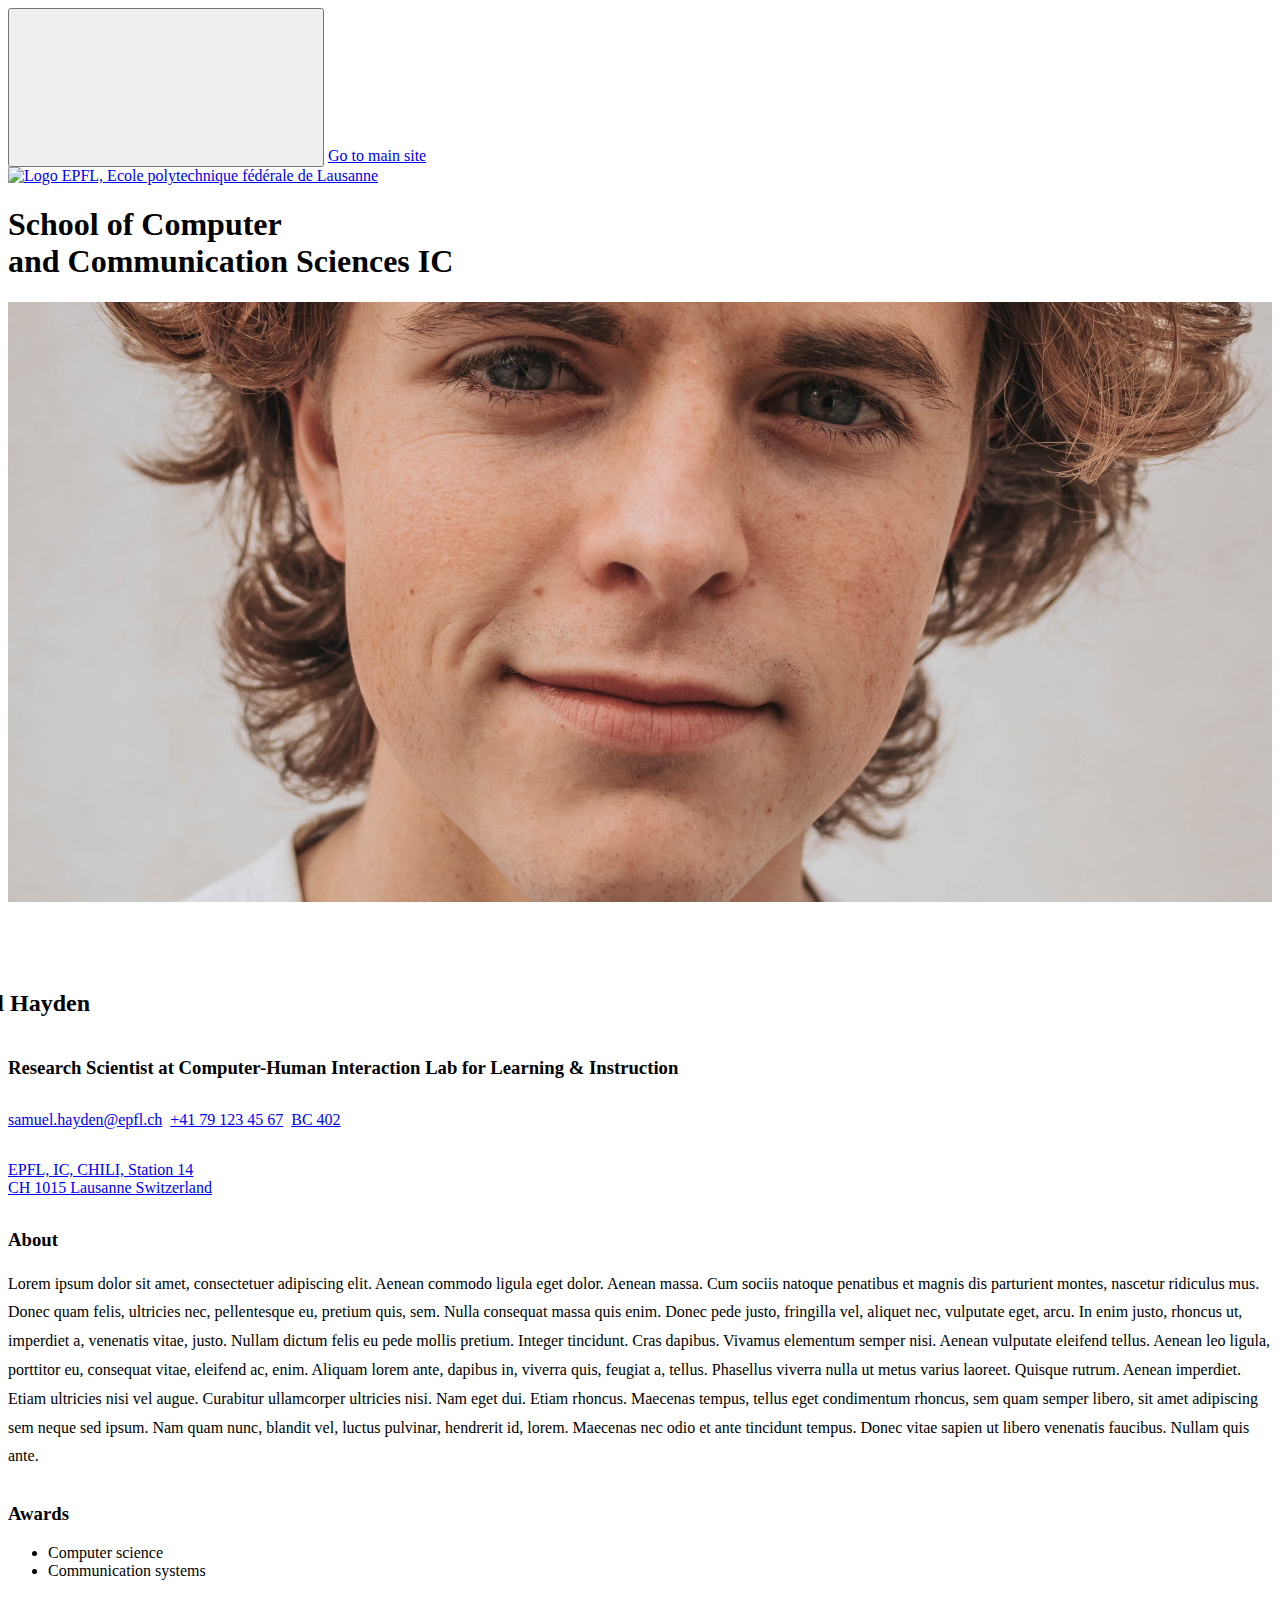
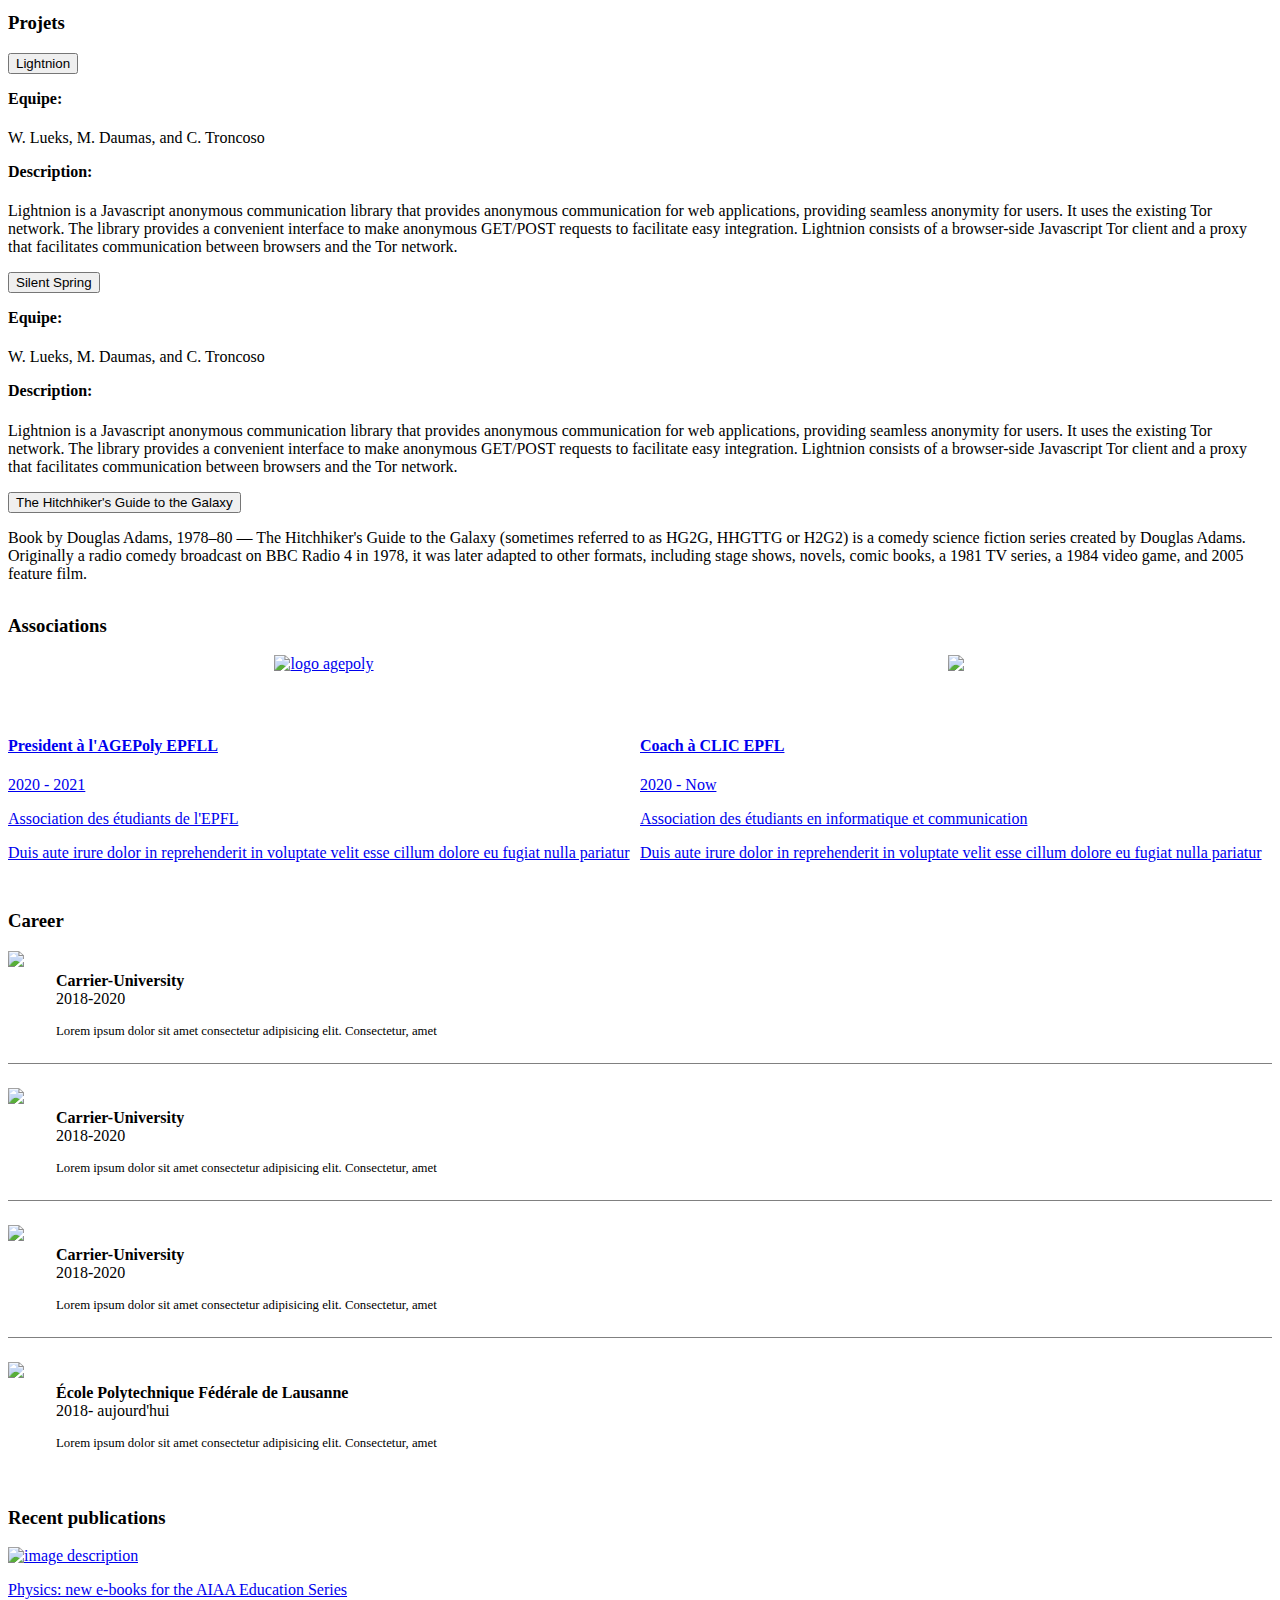
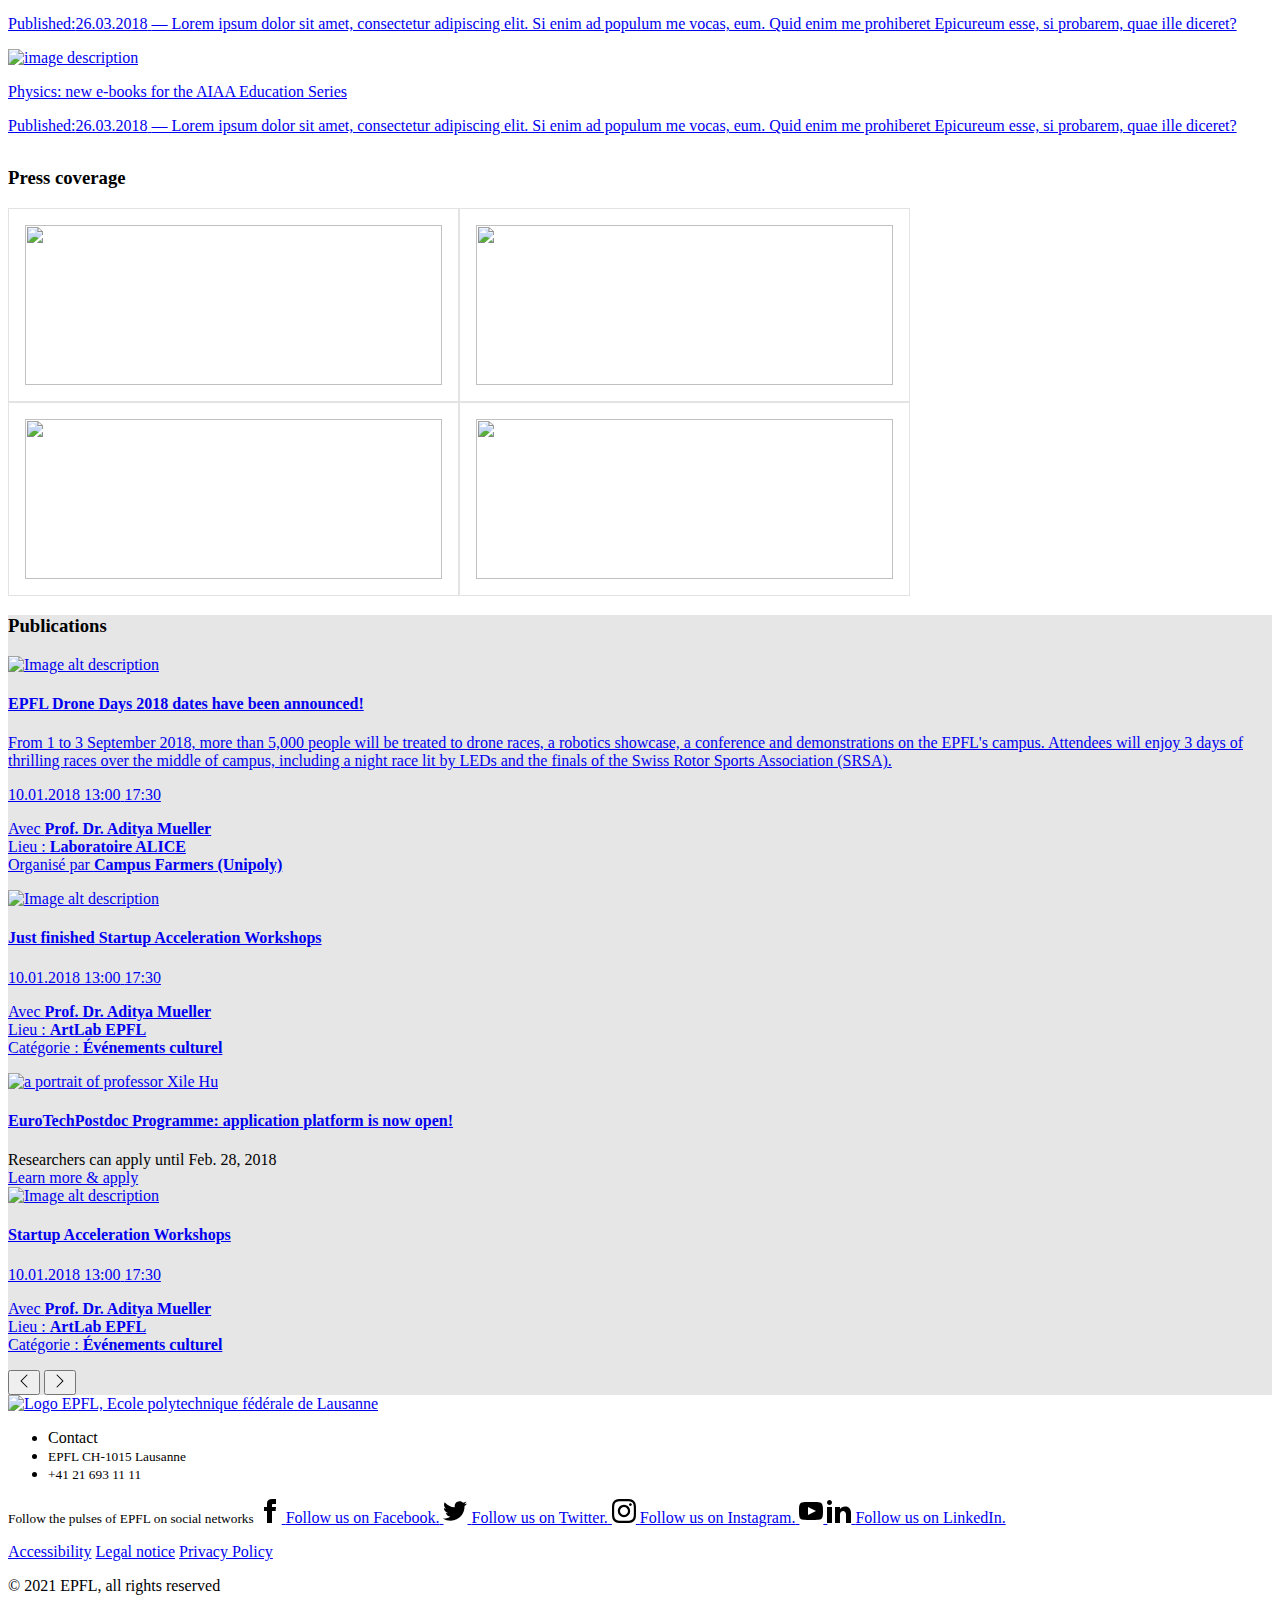
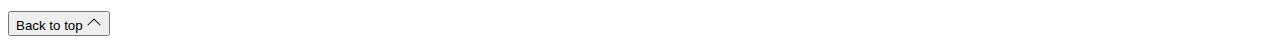
==== index.html @ 5e937dc5 "Fix mobile" ====
<!DOCTYPE html>
<html lang="en">

<head>
  <meta charset="UTF-8">
  <meta http-equiv="X-UA-Compatible" content="IE=edge">
  <meta name="viewport" content="width=device-width, initial-scale=1.0">
  <title>Samuel Hayden | Research Scientist at CHILI</title>
  <link rel="icon" href="img/fixed/favicon.ico">
  <link rel="stylesheet" href="https://web2018.epfl.ch/5.1.1/css/elements.min.css">
  <link rel="stylesheet" href="./blocks/layout.css">
  <link rel="stylesheet" href="./blocks/about.css">
  <link rel="stylesheet" href="./blocks/publications.css">
  <link rel="stylesheet" href="./blocks/awards.css">
  <link rel="stylesheet" href="./blocks/career.css">
  <link rel="stylesheet" href="./blocks/projects.css">
  <link rel="stylesheet" href="./blocks/press-coverages.css">
  <link rel="stylesheet" href="./blocks/associations.css">
</head>
<!-- @TO DO ADD EXPLICATION USER COMMENTS-->
<body>
  <main>
    <header class="header header-light">

      <div class="drawer mr-3 mr-xl-0">
        <button class="drawer-toggle" aria-hidden="true">
          <svg class="icon" aria-hidden="true">
            <use xlink:href="#icon-chevron-right"></use>
          </svg>
        </button>
        <a href="//www.epfl.ch" class="drawer-link">
          <span class="text">
            Go to main site
          </span>
        </a>
      </div>

      <div class="header-light-content">
        <a class="logo" href="//www.epfl.ch">
          <img src="./img/fixed/EPFL_logo.png" alt="Logo EPFL, Ecole polytechnique fédérale de Lausanne"
            class="img-fluid">
        </a>
        <h1>School of Computer <br/>and Communication Sciences IC</h1>
      </div>

    </header>
    <section class="container-fluid portrait">
      <div class="row">
        <div class="col-md-6 nopadding">
          <div class="portrait-image">
            <picture>
              <img src="./img/exemple-profile.jpg" class="img-fluid" alt="image description">
            </picture>
          </div>
        </div>
        <div class="col-md-6">
          <h2 class="h1 portrait-name">Samuel Hayden</h2>
          <h3 class="h2 portrait-title people-title">Research Scientist at Computer-Human Interaction Lab for Learning &
            Instruction</h3>
          <div class="portrait-infos">
            <a href="mailto:samuel.hayden@epfl.ch" class="btn btn-sm btn-primary">samuel.hayden@epfl.ch</a>
            <a href="tel:+41791234567" class="btn btn-sm btn-secondary">+41 79 123 45 67</a>
            <a href="https://plan.epfl.ch/?room==BC%20402" class="btn btn-sm btn-secondary"> BC 402 </a>
          </div>
          <a href="https://www.epfl.ch/labs/chili/contact/" class="portrait-infos-address">EPFL, IC, CHILI,<wbr> Station 14
            <br> CH 1015 Lausanne
            <wbr>Switzerland</a>
        </div>
      </div>
    </section>

    <section>
      <div class="container">
        <div class="row">

          <div class="col-md-6">
            <div class="about">
              <h3>About</h3>
              <!-- Write some lines about you, your experiences and everything you want -->
              <p>Lorem ipsum dolor sit amet, consectetuer adipiscing elit. Aenean commodo ligula eget dolor. Aenean
                massa.
                Cum sociis natoque penatibus et magnis dis parturient montes, nascetur ridiculus mus. Donec quam felis,
                ultricies nec, pellentesque eu, pretium quis, sem. Nulla consequat massa quis enim. Donec pede justo,
                fringilla vel, aliquet nec, vulputate eget, arcu. In enim justo, rhoncus ut, imperdiet a, venenatis
                vitae,
                justo. Nullam dictum felis eu pede mollis pretium. Integer tincidunt. Cras dapibus. Vivamus elementum
                semper nisi. Aenean vulputate eleifend tellus. Aenean leo ligula, porttitor eu, consequat vitae,
                eleifend
                ac, enim. Aliquam lorem ante, dapibus in, viverra quis, feugiat a, tellus. Phasellus viverra nulla ut
                metus varius laoreet. Quisque rutrum. Aenean imperdiet. Etiam ultricies nisi vel augue. Curabitur
                ullamcorper ultricies nisi. Nam eget dui. Etiam rhoncus. Maecenas tempus, tellus eget condimentum
                rhoncus,
                sem quam semper libero, sit amet adipiscing sem neque sed ipsum. Nam quam nunc, blandit vel, luctus
                pulvinar, hendrerit id, lorem. Maecenas nec odio et ante tincidunt tempus. Donec vitae sapien ut libero
                venenatis faucibus. Nullam quis ante.</p>
            </div>
            <div class="awards">
              <h3>Awards</h3>
              <ul class="list-group list-group-flush">
                <li class="list-group-item">Computer science</li>
                <li class="list-group-item">Communication systems</li>
              </ul>
            </div>
            <div class="projects">
              <h3>Projets</h3>

              <button class="collapse-title collapse-title-desktop collapsed" type="button" data-toggle="collapse"
                data-target="#collapse-1" aria-expanded="false" aria-controls="collapse-1">
                Lightnion
              </button>

              <div class="collapse collapse-item collapse-item-desktop" id="collapse-1">
                <h4 class="projects-subtitle">Equipe:</h4>
                <span>W. Lueks, M. Daumas, and C. Troncoso</span>
                <h4 class="projects-subtitle">Description:</h4>
                <p>Lightnion is a Javascript anonymous communication library that provides anonymous communication for
                  web applications, providing seamless anonymity for users. It uses the existing Tor network. The
                  library provides a convenient interface to make anonymous GET/POST requests to facilitate easy
                  integration. Lightnion consists of a browser-side Javascript Tor client and a proxy that facilitates
                  communication between browsers and the Tor network.</p>
              </div>

              <button class="collapse-title collapse-title-desktop collapsed" type="button" data-toggle="collapse"
                data-target="#collapse-2" aria-expanded="false" aria-controls="collapse-2">
                Silent Spring
              </button>

              <div class="collapse collapse-item collapse-item-desktop" id="collapse-2">
                <h4 class="projects-subtitle">Equipe:</h4>
                <span>W. Lueks, M. Daumas, and C. Troncoso</span>
                <h4 class="projects-subtitle">Description:</h4>
                <p>Lightnion is a Javascript anonymous communication library that provides anonymous communication for
                  web applications, providing seamless anonymity for users. It uses the existing Tor network. The
                  library provides a convenient interface to make anonymous GET/POST requests to facilitate easy
                  integration. Lightnion consists of a browser-side Javascript Tor client and a proxy that facilitates
                  communication between browsers and the Tor network.</p>
              </div>

              <button class="collapse-title collapse-title-desktop collapsed" type="button" data-toggle="collapse"
                data-target="#collapse-3" aria-expanded="false" aria-controls="collapse-3">
                The Hitchhiker's Guide to the Galaxy
              </button>

              <div class="collapse collapse-item collapse-item-desktop" id="collapse-3">
                <p>Book by Douglas Adams, 1978–80 — The Hitchhiker's Guide to the Galaxy (sometimes referred to as HG2G,
                  HHGTTG or H2G2) is a comedy science fiction series created by Douglas Adams. Originally a radio comedy
                  broadcast on BBC Radio 4 in 1978, it was later adapted to other formats, including stage shows,
                  novels,
                  comic books, a 1981 TV series, a 1984 video game, and 2005 feature film.</p>
              </div>
            </div>
            <div class="associations">
              <h3>Associations</h3>
              <div class="associations-list">
                <a href="#" class="card link-trapeze-horizontal">
                  <div class="card-body">
                    <div class="associations-logo">
                      <img src="https://agepoly.ch/wp-content/themes/agepoly/resources/Horizontal_-_AI_-_AGEPoly.svg" alt="logo agepoly" />
                    </div>
                    <h4 class=" h5 card-title">President à l'AGEPoly EPFLL</h4>
                      <p class="text-muted small">2020 - 2021</p>
                      <div class="card-info card-info-bordered">
                        <span>Association des étudiants de l'EPFL</span>
                      </div>
                      <p class="card-text">Duis aute irure dolor in reprehenderit in voluptate velit esse cillum dolore
                        eu fugiat nulla pariatur</p>
                    </div>
                </a>
                <a href="#" class="card link-trapeze-horizontal">
                  <div class="card-body">
                    <div class="associations-logo">
                      <img src="https://clic.epfl.ch/img/logo.png" />
                    </div>
                    <h4 class="h5 card-title">Coach à CLIC EPFL</h4>
                    <p class="text-muted small">2020 - Now</p>
                    <div class="card-info card-info-bordered">
                      <span>Association des étudiants en informatique et communication</span>
                    </div>
                    <p class="card-text">Duis aute irure dolor in reprehenderit in voluptate velit esse cillum dolore eu
                      fugiat nulla pariatur</p>
                  </div>
                </a>
              </div>
            </div>
          </div>

          <div class="col-md-6">
            <div class="career">
              <h3>Career</h3>
              <ul>
                <li>
                  <div class="carrer-logo">
                    <img
                      src="http://logosandbrands.directory/wp-content/themes/directorypress/thumbs/Carrier-University-logo.jpg">
                  </div>
                  <div class="career-infos">
                    <h4 class="career-infos-title">Carrier-University</h4>
                    <span class="career-infos-date">2018-2020</span>
                    <p class="career-infos-desc">Lorem ipsum dolor sit amet consectetur adipisicing elit. Consectetur,
                      amet</p>
                  </div>
                </li>
                <li>
                  <div class="carrer-logo">
                    <img src="https://tse2.mm.bing.net/th?id=OIP.kOdvgcyvNZOEgIj0wGjGjgHaHa&pid=Api">
                  </div>
                  <div class="career-infos">
                    <h4 class="career-infos-title">Carrier-University</h4>
                    <span class="career-infos-date">2018-2020</span>
                    <p class="career-infos-desc">Lorem ipsum dolor sit amet consectetur adipisicing elit. Consectetur,
                      amet</p>
                  </div>
                </li>
                <li>
                  <div class="carrer-logo">
                    <img
                      src="https://upload.wikimedia.org/wikipedia/commons/thumb/d/de/Coat_of_arms_of_the_University_of_Oxford.svg/150px-Coat_of_arms_of_the_University_of_Oxford.svg.png">
                  </div>
                  <div class="career-infos">
                    <h4 class="career-infos-title">Carrier-University</h4>
                    <span class="career-infos-date">2018-2020</span>
                    <p class="career-infos-desc">Lorem ipsum dolor sit amet consectetur adipisicing elit. Consectetur,
                      amet</p>
                  </div>
                </li>
                <li>
                  <div class="carrer-logo">
                    <img src="https://actu.epfl.ch/static/upload/fckeditorimage/ba/69/91561aed.jpg">
                  </div>
                  <div class="career-infos">
                    <h4 class="career-infos-title">École Polytechnique Fédérale de Lausanne</h4>
                    <span class="career-infos-date">2018- aujourd'hui</span>
                    <p class="career-infos-desc">Lorem ipsum dolor sit amet consectetur adipisicing elit. Consectetur,
                      amet</p>
                  </div>
                </li>
              </ul>
            </div>
            <div class="highlight-publications">
              <h3>Recent publications</h3>
              <div class="list-group">
                <a href="#" class="list-group-item list-group-teaser link-trapeze-vertical">
                  <div class="list-group-teaser-container">
                    <div class="list-group-teaser-thumbnail">
                      <picture>
                        <img src="https://via.placeholder.com/570x321.jpg" class="img-fluid" alt="image description">
                      </picture>
                    </div>
                    <div class="list-group-teaser-content" itemscope itemtype="http://schema.org/Article">
                      <p class="h5" itemprop="name">Physics: new e-books for the AIAA Education Series</p>
                      <p>
                        <time datetime="2018-03-26" itemprop="datePublished"><span
                            class="sr-only">Published:</span>26.03.2018</time>
                        <span class="text-muted" itemprop="description">— Lorem ipsum dolor sit amet, consectetur
                          adipiscing
                          elit. Si enim ad populum me vocas, eum. Quid enim me prohiberet
                          Epicureum esse, si probarem, quae ille diceret?</span>
                      </p>
                    </div>
                  </div>
                </a>
                <a href="#" class="list-group-item list-group-teaser link-trapeze-vertical">
                  <div class="list-group-teaser-container">
                    <div class="list-group-teaser-thumbnail">
                      <picture>
                        <img src="https://via.placeholder.com/570x321.jpg" class="img-fluid" alt="image description">
                      </picture>
                    </div>
                    <div class="list-group-teaser-content" itemscope itemtype="http://schema.org/Article">
                      <p class="h5" itemprop="name">Physics: new e-books for the AIAA Education Series</p>
                      <p>
                        <time datetime="2018-03-26" itemprop="datePublished"><span
                            class="sr-only">Published:</span>26.03.2018</time>
                        <span class="text-muted" itemprop="description">— Lorem ipsum dolor sit amet, consectetur
                          adipiscing
                          elit. Si enim ad populum me vocas, eum. Quid enim me prohiberet
                          Epicureum esse, si probarem, quae ille diceret?</span>
                      </p>
                    </div>
                  </div>
                </a>
              </div>
            </div>
            <div class="press-coverage">
              <h3>Press coverage</h3>
              <div>
                <a target="_blank" href="epfl.ch" class="card link-trapeze-horizontal">
                  <img class="img-responsive"
                    src="https://upload.wikimedia.org/wikipedia/commons/thumb/0/02/The_New_York_Times_Logo.svg/1280px-The_New_York_Times_Logo.svg.png">
                </a>
                <a target="_blank" href="epfl.ch" class="card link-trapeze-horizontal">
                  <img class="img-responsive"
                    src="http://logos-download.com/wp-content/uploads/2016/05/Forbes_logo_black.png">
                </a>
                <a target="_blank" href="epfl.ch" class="card link-trapeze-horizontal">
                  <img class="img-responsive"
                    src="https://www.meaforensic.com/wp-content/uploads/2018/06/spar3d_expo_rgb_horiz-1024x228.jpg">
                </a>
                <a target="_blank" href="epfl.ch" class="card link-trapeze-horizontal">
                  <img class="img-responsive"
                    src="https://upload.wikimedia.org/wikipedia/commons/thumb/1/14/MIT_Technology_Review_logo.svg/1200px-MIT_Technology_Review_logo.svg.png">
                </a>
              </div>
            </div>
          </div>

        </div>
      </div>
    </section>


    <section class="publications">
      <div class="container">
        <h3>Publications</h3>
        <div class="card-slider-wrapper">
          <div class="card-slider">
            <div class="card-slider-cell card-slider-cell-lg">
              <a href="#" class="card card-gray link-trapeze-horizontal" itemscope itemtype="http://schema.org/Event">
                <div class="card-body">
                  <picture class="card-img-top">
                    <img src="https://source.unsplash.com/1600x900/?nature" class="img-fluid" title="Image title"
                      alt="Image alt description" />
                  </picture>

                  <h4 class="card-title" itemprop="name">EPFL Drone Days 2018 dates have been announced!</h4>
                  <p>From 1 to 3 September 2018, more than 5,000 people will be treated to drone races, a robotics
                    showcase, a conference and demonstrations on the EPFL's campus. Attendees will enjoy 3 days of
                    thrilling races over the middle of campus, including a night race lit by LEDs and the finals of
                    the Swiss Rotor Sports Association (SRSA).</p>
                  <div class="card-info">
                    <span class="card-info-date" itemprop="startDate" content="2018-01-10T12:00">10.01.2018</span>
                    <span>13:00</span>
                    <span>17:30</span>
                    <p>
                      <span itemprop="performer" itemscope itemtype="http://schema.org/performer">
                        Avec <b>Prof. Dr. Aditya Mueller</b>
                      </span>
                      <span itemprop="location" itemscope itemtype="http://schema.org/Place">
                        <br>
                        Lieu : <b>Laboratoire ALICE</b><br>Organisé par <b>Campus Farmers (Unipoly)</b><br>
                      </span>
                    </p>
                  </div>
                </div>
              </a>
            </div>
            <div class="card-slider-cell">
              <a href="#" class="card card-gray card-grayscale link-trapeze-horizontal bg-gray-100" itemscope
                itemtype="http://schema.org/Event">
                <div class="card-body">
                  <picture class="card-img-top">
                    <img src="https://source.unsplash.com/1600x900/?nature" class="img-fluid" title="Image title"
                      alt="Image alt description" />
                  </picture>
                  <h4 class="card-title" itemprop="name"><span class="badge badge-dark badge-sm">Just finished</span>
                    Startup Acceleration Workshops
                  </h4>
                  <div class="card-info">
                    <span class="card-info-date" itemprop="startDate" content="2018-01-10T12:00">10.01.2018</span>
                    <span>13:00</span>
                    <span>17:30</span>
                    <p>
                      <span itemprop="performer" itemscope itemtype="http://schema.org/performer">
                        Avec <b>Prof. Dr. Aditya Mueller</b>
                      </span>
                      <span itemprop="location" itemscope itemtype="http://schema.org/Place">
                        <br>
                        Lieu : <b><span itemprop="name">ArtLab EPFL</span></b>
                        <br> Catégorie : <b>Événements culturel</b>
                      </span>
                    </p>
                  </div>
                </div>
              </a>
            </div>
            <div class="card-slider-cell">
              <div class="card card-gray">
                <div class="card-body">
                  <a href="#" class="card-img-top">
                    <picture>
                      <img src="https://source.unsplash.com/1600x900/?nature" class="img-fluid"
                        title="professor Xile Hu" alt="a portrait of professor Xile Hu" />
                    </picture>
                  </a>
                  <h4 class="card-title">
                    <a href="#">EuroTechPostdoc Programme: application platform is now open!</a>
                  </h4>
                  <div class="card-info">
                    <span>Researchers can apply until Feb. 28, 2018</span>
                  </div>
                </div>
                <div class="card-footer mt-auto">
                  <a href="#" class="btn btn-primary btn-sm">Learn more & apply</a>
                </div>
              </div>
            </div>
            <div class="card-slider-cell">
              <a href="#" class="card card-gray link-trapeze-horizontal" itemscope itemtype="http://schema.org/Event">
                <div class="card-body">
                  <picture class="card-img-top">
                    <img src="https://source.unsplash.com/1600x900/?nature" class="img-fluid" title="Image title"
                      alt="Image alt description" />
                  </picture>
                  <h4 class="card-title" itemprop="name">Startup Acceleration Workshops</h4>
                  <div class="card-info">
                    <span class="card-info-date" itemprop="startDate" content="2018-01-10T12:00">10.01.2018</span>
                    <span>13:00</span>
                    <span>17:30</span>
                    <p>
                      <span itemprop="performer" itemscope itemtype="http://schema.org/performer">
                        Avec <b>Prof. Dr. Aditya Mueller</b>
                      </span>
                      <span itemprop="location" itemscope itemtype="http://schema.org/Place">
                        <br>
                        Lieu : <b><span itemprop="name">ArtLab EPFL</span></b>
                        <br> Catégorie : <b>Événements culturel</b>
                      </span>
                    </p>
                  </div>
                </div>
              </a>
            </div>
          </div>
          <div class="card-slider-footer">
            <div>
              <button role="button" id="card-slider-prev" class="card-slider-btn link-trapeze-horizontal disabled">
                <svg xmlns="http://www.w3.org/2000/svg" width="16" height="16" fill="currentColor"
                  class="bi bi-chevron-left" viewbox="0 0 16 16">
                  <path fill-rule="evenodd"
                    d="M11.354 1.646a.5.5 0 0 1 0 .708L5.707 8l5.647 5.646a.5.5 0 0 1-.708.708l-6-6a.5.5 0 0 1 0-.708l6-6a.5.5 0 0 1 .708 0z" />
                </svg>
              </button>
              <button role="button" id="card-slider-next" class="card-slider-btn link-trapeze-horizontal">
                <svg xmlns="http://www.w3.org/2000/svg" width="16" height="16" fill="currentColor"
                  class="bi bi-chevron-right" viewbox="0 0 16 16">
                  <path fill-rule="evenodd"
                    d="M4.646 1.646a.5.5 0 0 1 .708 0l6 6a.5.5 0 0 1 0 .708l-6 6a.5.5 0 0 1-.708-.708L10.293 8 4.646 2.354a.5.5 0 0 1 0-.708z" />
                </svg>
              </button>
            </div>
          </div>
        </div>
      </div>
    </section>
  </main>
  <div class="pt-5 mt-auto">
    <div class="container"> 
      <footer class="footer-light">
        <div class="row">
          <div class="col-6 mx-auto mx-md-0 mb-4 col-md-3 col-lg-2">
            <a href="www.epfl.ch" target="_blank">
              <img src="./img/fixed/EPFL_logo.png" alt="Logo EPFL, Ecole polytechnique fédérale de Lausanne"
                class="img-fluid">
            </a>
          </div>
          <div class="col-md-9 col-lg-10 mb-4">
            <div class="ml-md-2 ml-lg-5">
              <ul class="list-inline list-unstyled">
                <li class="list-inline-item">Contact</li>
                <li class="list-inline-item text-muted pl-3"><small>EPFL CH-1015 Lausanne</small></li>
                <li class="list-inline-item text-muted pl-3"><small>+41 21 693 11 11</small></li>
              </ul>
              <p class="footer-light-socials">
                <small>Follow the pulses of EPFL on social networks</small>
                <span>
                  <a href="https://www.facebook.com/epflcampus"
                    class="social-icon social-icon-facebook social-icon-negative" rel="noopener" target="_blank">
                    <svg class="icon" xmlns="http://www.w3.org/2000/svg" width="24" height="24" viewbox="0 0 24 24">
                      <path
                        d="M9 8h-3v4h3v12h5v-12h3.642l.358-4h-4v-1.667c0-.955.192-1.333 1.115-1.333h2.885v-5h-3.808c-3.596 0-5.192 1.583-5.192 4.615v3.385z" />
                    </svg>
                    <span class="sr-only">Follow us on Facebook.</span>
                  </a>
                  <a href="https://twitter.com/epfl_en" class="social-icon social-icon-twitter social-icon-negative"
                    rel="noopener" target="_blank">
                    <svg class="icon" xmlns="http://www.w3.org/2000/svg" width="24" height="24" viewbox="0 0 24 24">
                      <path
                        d="M24 4.557c-.883.392-1.832.656-2.828.775 1.017-.609 1.798-1.574 2.165-2.724-.951.564-2.005.974-3.127 1.195-.897-.957-2.178-1.555-3.594-1.555-3.179 0-5.515 2.966-4.797 6.045-4.091-.205-7.719-2.165-10.148-5.144-1.29 2.213-.669 5.108 1.523 6.574-.806-.026-1.566-.247-2.229-.616-.054 2.281 1.581 4.415 3.949 4.89-.693.188-1.452.232-2.224.084.626 1.956 2.444 3.379 4.6 3.419-2.07 1.623-4.678 2.348-7.29 2.04 2.179 1.397 4.768 2.212 7.548 2.212 9.142 0 14.307-7.721 13.995-14.646.962-.695 1.797-1.562 2.457-2.549z" />
                    </svg>
                    <span class="sr-only">Follow us on Twitter.</span>
                  </a>
                  <a href="https://instagram.com/epflcampus"
                    class="social-icon social-icon-instagram social-icon-negative" rel="noopener" target="_blank">
                    <svg class="icon" xmlns="http://www.w3.org/2000/svg" width="24" height="24" viewbox="0 0 24 24">
                      <path
                        d="M12 2.163c3.204 0 3.584.012 4.85.07 3.252.148 4.771 1.691 4.919 4.919.058 1.265.069 1.645.069 4.849 0 3.205-.012 3.584-.069 4.849-.149 3.225-1.664 4.771-4.919 4.919-1.266.058-1.644.07-4.85.07-3.204 0-3.584-.012-4.849-.07-3.26-.149-4.771-1.699-4.919-4.92-.058-1.265-.07-1.644-.07-4.849 0-3.204.013-3.583.07-4.849.149-3.227 1.664-4.771 4.919-4.919 1.266-.057 1.645-.069 4.849-.069zm0-2.163c-3.259 0-3.667.014-4.947.072-4.358.2-6.78 2.618-6.98 6.98-.059 1.281-.073 1.689-.073 4.948 0 3.259.014 3.668.072 4.948.2 4.358 2.618 6.78 6.98 6.98 1.281.058 1.689.072 4.948.072 3.259 0 3.668-.014 4.948-.072 4.354-.2 6.782-2.618 6.979-6.98.059-1.28.073-1.689.073-4.948 0-3.259-.014-3.667-.072-4.947-.196-4.354-2.617-6.78-6.979-6.98-1.281-.059-1.69-.073-4.949-.073zm0 5.838c-3.403 0-6.162 2.759-6.162 6.162s2.759 6.163 6.162 6.163 6.162-2.759 6.162-6.163c0-3.403-2.759-6.162-6.162-6.162zm0 10.162c-2.209 0-4-1.79-4-4 0-2.209 1.791-4 4-4s4 1.791 4 4c0 2.21-1.791 4-4 4zm6.406-11.845c-.796 0-1.441.645-1.441 1.44s.645 1.44 1.441 1.44c.795 0 1.439-.645 1.439-1.44s-.644-1.44-1.439-1.44z" />
                    </svg>
                    <span class="sr-only">Follow us on Instagram.</span>
                  </a>
                  <a href="https://www.youtube.com/user/epflnews"
                    class="social-icon social-icon-youtube social-icon-negative" rel="noopener" target="_blank"> 
                    <svg class="icon" xmlns="http://www.w3.org/2000/svg" width="24" height="24" viewbox="0 0 24 24"><path d="M19.615 3.184c-3.604-.246-11.631-.245-15.23 0-3.897.266-4.356 2.62-4.385 8.816.029 6.185.484 8.549 4.385 8.816 3.6.245 11.626.246 15.23 0 3.897-.266 4.356-2.62 4.385-8.816-.029-6.185-.484-8.549-4.385-8.816zm-10.615 12.816v-8l8 3.993-8 4.007z"/></svg>
                  </a>
                  <a href="https://www.linkedin.com/school/epfl/"
                    class="social-icon social-icon-linkedin social-icon-negative" rel="noopener" target="_blank">
                    <svg class="icon" xmlns="http://www.w3.org/2000/svg" width="24" height="24" viewbox="0 0 24 24"><path d="M4.98 3.5c0 1.381-1.11 2.5-2.48 2.5s-2.48-1.119-2.48-2.5c0-1.38 1.11-2.5 2.48-2.5s2.48 1.12 2.48 2.5zm.02 4.5h-5v16h5v-16zm7.982 0h-4.968v16h4.969v-8.399c0-4.67 6.029-5.052 6.029 0v8.399h4.988v-10.131c0-7.88-8.922-7.593-11.018-3.714v-2.155z"/></svg>
                    <span class="sr-only">Follow us on LinkedIn.</span>
                  </a>
                </span>
              </p>
              <div class="footer-legal">
                <div class="footer-legal-links">
                  <a href="//www.epfl.ch/accessibility.en.shtml">Accessibility</a>
                  <a href="//www.epfl.ch/about/overview/overview/regulations-and-guidelines/">Legal notice</a>
                  <a href="//go.epfl.ch/privacy-policy/">Privacy Policy</a>
                </div>
                <div>
                  <p>&copy; 2021 EPFL, all rights reserved</p>
                </div>
              </div>
            </div>
          </div>
        </div>
      </footer>

      <button id="back-to-top" class="btn btn-primary btn-back-to-top">
        <span class="sr-only">Back to top</span>
        <svg xmlns="http://www.w3.org/2000/svg" width="16" height="16" fill="currentColor" class="bi bi-chevron-up"
          viewbox="0 0 16 16">
          <path fill-rule="evenodd"
            d="M7.646 4.646a.5.5 0 0 1 .708 0l6 6a.5.5 0 0 1-.708.708L8 5.707l-5.646 5.647a.5.5 0 0 1-.708-.708l6-6z" />
        </svg>
      </button>

    </div>
  </div>
  <script src="https://web2018.epfl.ch/5.1.1/js/elements.min.js"></script>
</body>

</html>
---- blocks/layout.css ----
/* general style */
 .nopadding {
  padding-left: 0 !important;
  margin-left: 0 !important;
}

.header-light-content {
  justify-content: flex-start !important;
}

@media (max-width: 768px) {
  .header-light .header-light-content h1 {
    margin-top: 0 !important;
  }

  .nopadding {
    padding: 0 !important;
    margin: 0 !important;
  }
}
---- blocks/about.css ----
/* About style */

.about {
  margin: 2rem 0 0;
}

.about p {
  line-height: 1.8rem;
}

/* intro style */
.portrait-name {
  margin: 5rem 0 0 0;
  padding: 0.5rem 1rem;
  position: relative;
  background: white;
  left: -6rem;
}

.portrait-image {
  overflow: hidden;
  height: 600px;
}

.portrait-image img {
  width: 100%;
  height: 100%;
  object-fit: cover;
}

.portrait-title {
  margin: 2rem 0;
}

.portrait-infos {
  margin: 2rem 0;
  display: flex;
  flex-wrap: wrap;
}

.portrait-infos a {
  margin-right: 0.5rem;
}

@media (max-width: 768px) {
  .portrait-name {
    left: 0;
    padding: 0;
    margin-top: 2rem;
  }

  .portrait-title {
    margin-top: 1rem;
    font-size: 1.25rem;
  }

  .portrait-infos {
    justify-content: space-between;
    margin-bottom: 1rem;
  }

  .portrait-infos a {
    margin-right: 0;
    margin-bottom: 1rem;
    min-width: 48%;
  }

  .portrait-infos a:first-child {
    min-width: 100%;
  }

  .portrait-infos-address {
    font-size: 1rem;
  }
}
---- blocks/publications.css ----
.publications {
  background: #e6e6e6;
} 

.highlight-publications {
  margin: 2rem 0;
}
---- blocks/awards.css ----
.awards {
  margin: 2rem 0;
}

.awards .list-group-item {
  padding-left: 0;
}
---- blocks/career.css ----
.career {
  margin: 2rem 0;
}

.career ul {
  list-style: none;
  margin: 0;
  padding: 0;
}

.career li {
  display: flex;
  border-bottom: 1px solid gray;
  padding-bottom: 1.5rem;
}

.career li:not(:first-child) {
  padding-top: 1.5rem;
}

.career li:last-child {
  border-bottom: none;
}

.career-infos {
  padding-left: 2rem;
}

.career-logo {
  width: 80px; 
}

.career-logo img {
  width: 100%;
  height: 100%;
  object-fit: contain;
}

.career img {
  width: 80px;
  height: auto;
}

.career-infos-title {
  margin-bottom: 0;
}

.career-infos-desc {
  margin: 1rem 0 0;
  font-size: 0.8rem
}
---- blocks/projects.css ----
.projects {
  margin: 2rem 0;
}

.projects-subtitle {
  font-size: 1rem;
  font-weight: 600;
  margin-top: 1rem;
}

.projects p {
  font-size: 1rem;
}
---- blocks/press-coverages.css ----
.press-coverage div {
  display: flex;
  flex-wrap: wrap;
}

.press-coverage img {
  width: 100%;
  height: 100%;
  object-fit: contain;
}

.press-coverage .card {
  display: block;
  min-width: 33%;
  max-width: 33%;
  height: 10rem;
  margin: 0;
  padding: 1rem;
  border: 1px solid rgba(33, 33, 33, 0.125);
}

@media (max-width: 768px) {
  .press-coverage {
    margin-bottom: 2rem;
  }

  .press-coverage .card {
    min-width: 50%;
    max-width: 50%;
  }
}
---- blocks/associations.css ----
.associations-list a{
  width: 50%;
 }

.associations-list {
 display: flex;
 flex-wrap: wrap;
}


.associations-logo {
  width: 100%;
  display: flex;
  justify-content: center;
  margin-bottom: 1rem;
}

.associations-list img {
  height: 60px;
  margin: 0 auto;
}

@media (max-width: 768px) {
  .associations-list a{
    min-width: 100%;
   }
}
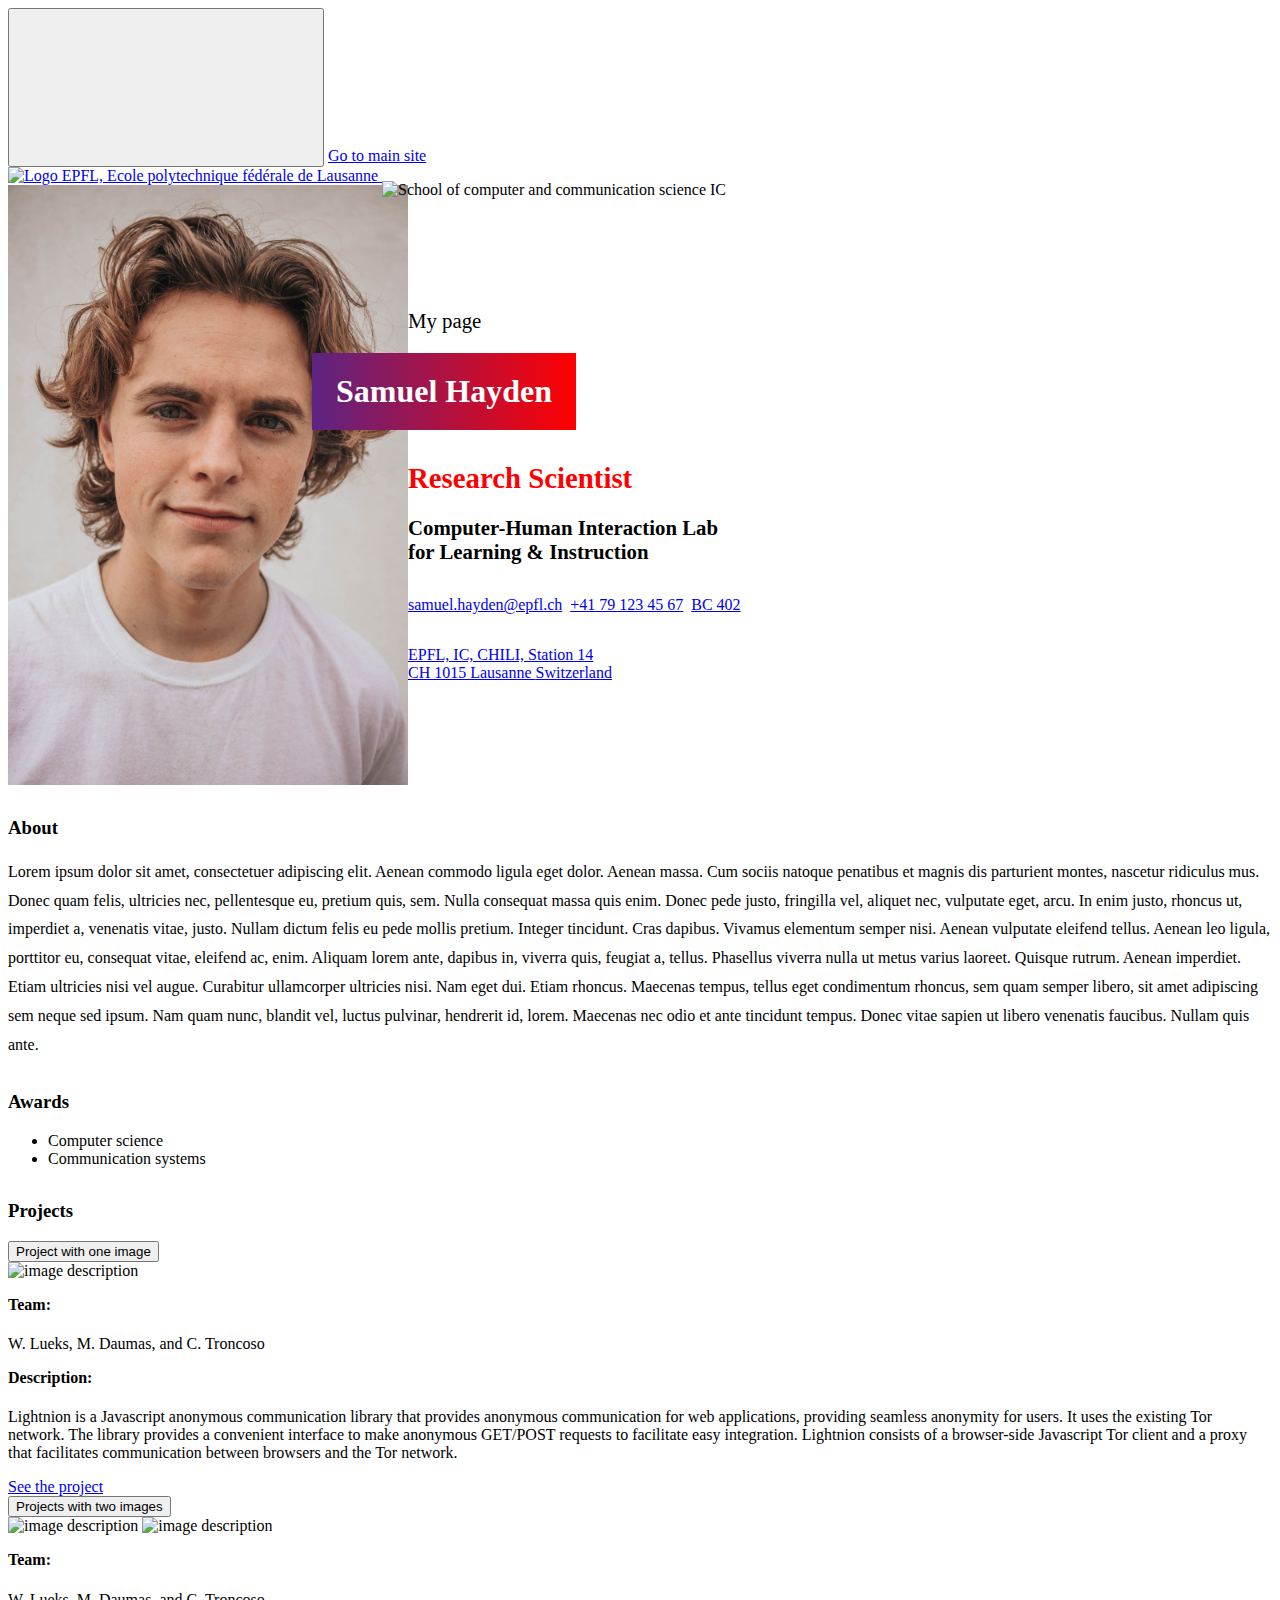
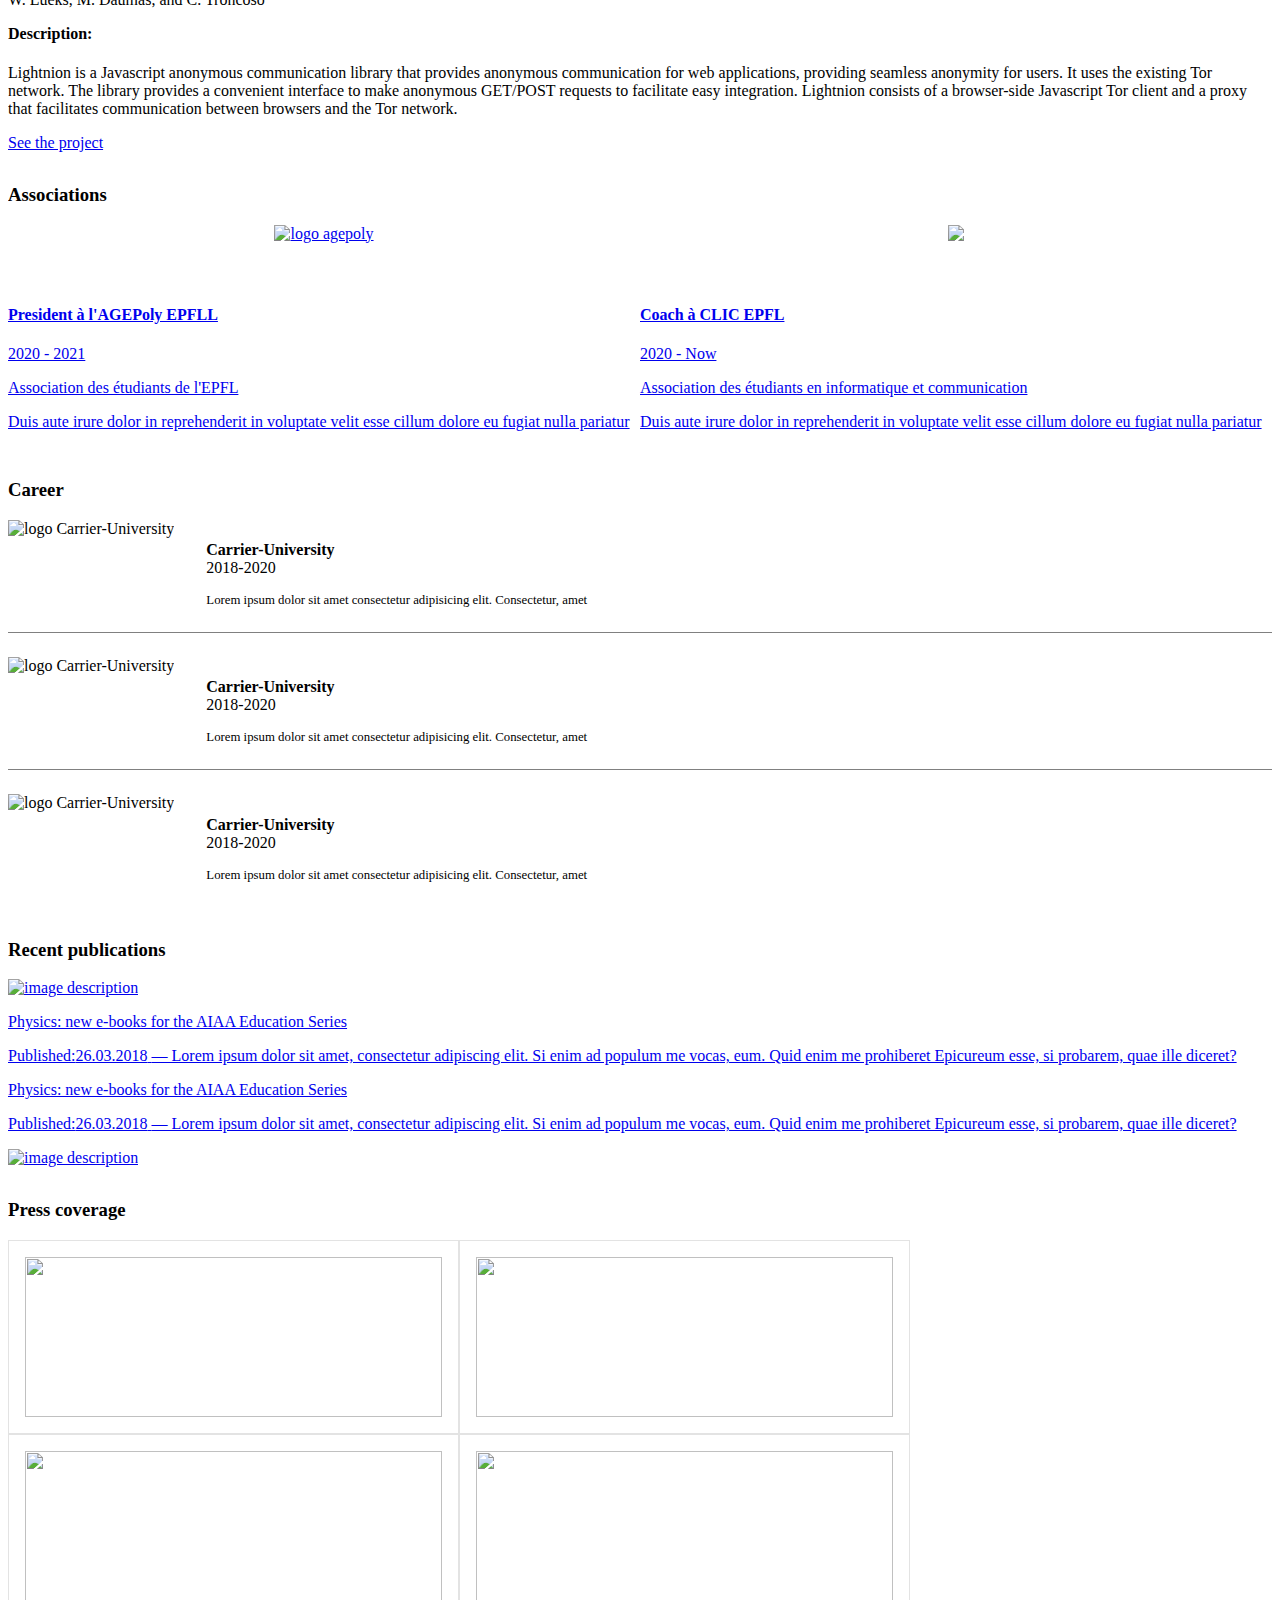
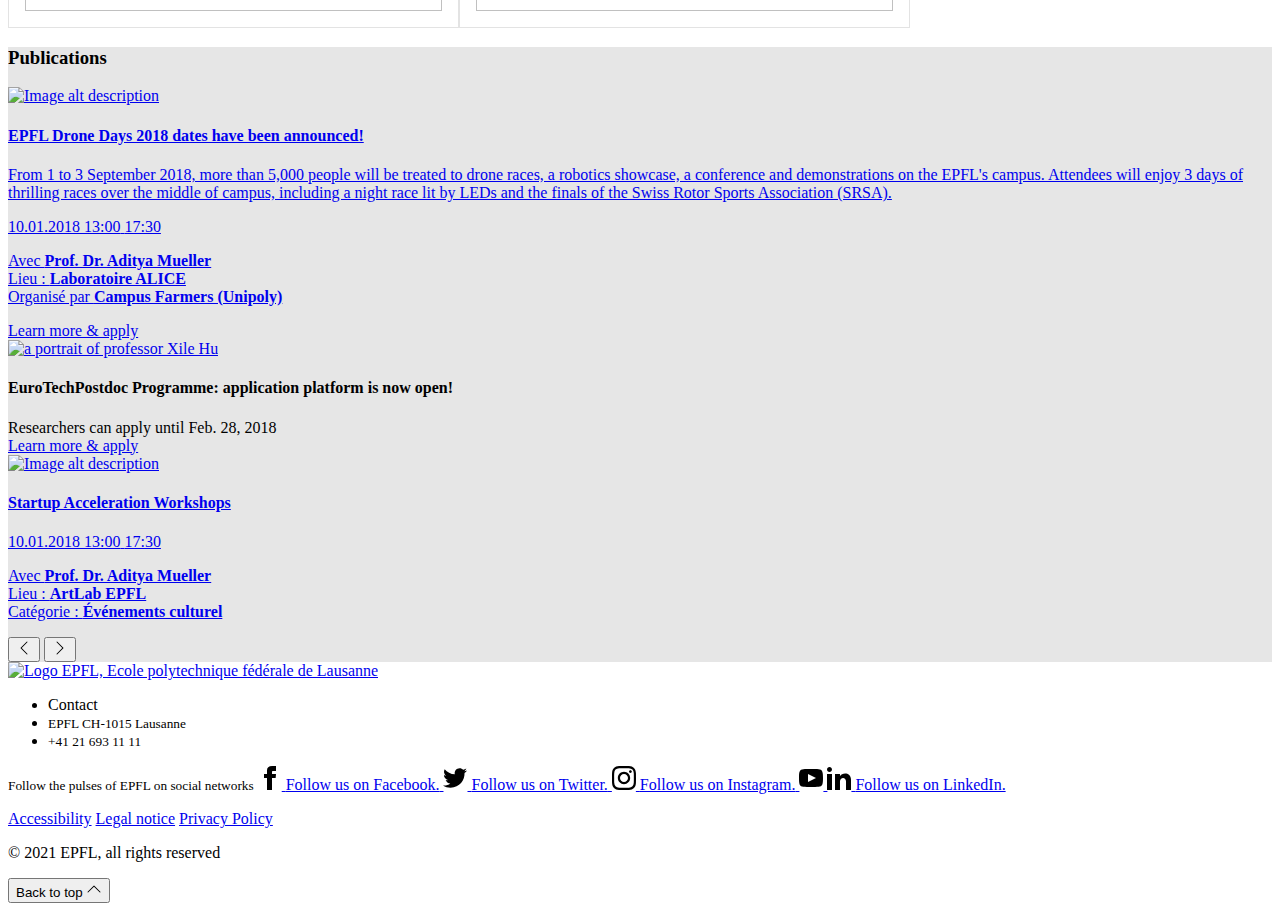
==== commit b41abb44: "Add mypage + background" ====
--- a/index.html
+++ b/index.html
@@ -17,11 +17,10 @@
   <link rel="stylesheet" href="./blocks/press-coverages.css">
   <link rel="stylesheet" href="./blocks/associations.css">
 </head>
-<!-- @TO DO ADD EXPLICATION USER COMMENTS-->
+
 <body>
   <main>
     <header class="header header-light">
-
       <div class="drawer mr-3 mr-xl-0">
         <button class="drawer-toggle" aria-hidden="true">
           <svg class="icon" aria-hidden="true">
@@ -34,34 +33,40 @@
           </span>
         </a>
       </div>
-
       <div class="header-light-content">
         <a class="logo" href="//www.epfl.ch">
           <img src="./img/fixed/EPFL_logo.png" alt="Logo EPFL, Ecole polytechnique fédérale de Lausanne"
             class="img-fluid">
         </a>
-        <h1>School of Computer <br/>and Communication Sciences IC</h1>
+        <img src="./img/fixed/epflFacultyLogo.png" alt="School of computer and communication science IC"
+          class="image-faculity img-fluid" />
       </div>
-
     </header>
     <section class="container-fluid portrait">
       <div class="row">
         <div class="col-md-6 nopadding">
           <div class="portrait-image">
             <picture>
-              <img src="./img/exemple-profile.jpg" class="img-fluid" alt="image description">
+              <!-- Your profile photo --><img src="./img/exemple-profile.jpg" class="img-fluid" alt="image description">
             </picture>
           </div>
         </div>
         <div class="col-md-6">
-          <h2 class="h1 portrait-name">Samuel Hayden</h2>
-          <h3 class="h2 portrait-title people-title">Research Scientist at Computer-Human Interaction Lab for Learning &
-            Instruction</h3>
+          <p class="mypage">My page</p>
+          <!-- Your firstname and surname -->
+          <h1 class="h1 portrait-name">Samuel Hayden</h1>
+          <!-- Your title -->
+          <h2 class="h2 portrait-title people-title">Research Scientist</h2>
+          <!-- Your lab -->
+          <h3 class="portrait-lab">Computer-Human Interaction Lab for Learning & Instruction</h3>
           <div class="portrait-infos">
-            <a href="mailto:samuel.hayden@epfl.ch" class="btn btn-sm btn-primary">samuel.hayden@epfl.ch</a>
-            <a href="tel:+41791234567" class="btn btn-sm btn-secondary">+41 79 123 45 67</a>
-            <a href="https://plan.epfl.ch/?room==BC%20402" class="btn btn-sm btn-secondary"> BC 402 </a>
-          </div>
+            <!-- Your email address --><a href="mailto:samuel.hayden@epfl.ch"
+              class="btn btn-sm btn-primary">samuel.hayden@epfl.ch</a>
+            <!-- Your phone --><a href="tel:+41791234567" class="btn btn-sm btn-secondary">+41 79 123 45 67</a>
+            <!-- Location in campus --><a href="https://plan.epfl.ch/?room==BC%20402" class="btn btn-sm btn-secondary">
+              BC 402 </a>
+          </div>
+          <!-- Postal address -->
           <a href="https://www.epfl.ch/labs/chili/contact/" class="portrait-infos-address">EPFL, IC, CHILI,<wbr> Station 14
             <br> CH 1015 Lausanne
             <wbr>Switzerland</a>
@@ -72,11 +77,10 @@
     <section>
       <div class="container">
         <div class="row">
-
           <div class="col-md-6">
             <div class="about">
+              <!-- About: Write some lines about you, your experiences and everything you want -->
               <h3>About</h3>
-              <!-- Write some lines about you, your experiences and everything you want -->
               <p>Lorem ipsum dolor sit amet, consectetuer adipiscing elit. Aenean commodo ligula eget dolor. Aenean
                 massa.
                 Cum sociis natoque penatibus et magnis dis parturient montes, nascetur ridiculus mus. Donec quam felis,
@@ -94,6 +98,8 @@
                 pulvinar, hendrerit id, lorem. Maecenas nec odio et ante tincidunt tempus. Donec vitae sapien ut libero
                 venenatis faucibus. Nullam quis ante.</p>
             </div>
+
+            <!-- Awards: Here you can add awards if you got some -->
             <div class="awards">
               <h3>Awards</h3>
               <ul class="list-group list-group-flush">
@@ -101,16 +107,48 @@
                 <li class="list-group-item">Communication systems</li>
               </ul>
             </div>
+
+            <!-- Projects: Here you can add projects you worked on -->
             <div class="projects">
-              <h3>Projets</h3>
-
+              <h3>Projects</h3>
+              <!-- copy this part to add a new project-->
+              <!-- Project name, change de id and the data-target with a unique id ex: data-target="#collapse-1" and id="collapse-1" -->
               <button class="collapse-title collapse-title-desktop collapsed" type="button" data-toggle="collapse"
-                data-target="#collapse-1" aria-expanded="false" aria-controls="collapse-1">
-                Lightnion
+                data-target="#collapse-1" aria-expanded="true" aria-controls="collapse-1">
+                Project with one image
               </button>
-
-              <div class="collapse collapse-item collapse-item-desktop" id="collapse-1">
-                <h4 class="projects-subtitle">Equipe:</h4>
+              <div class="collapse-item collapse-item-desktop" id="collapse-1">
+                <picture>
+                  <img src="https://via.placeholder.com/570x321.jpg" class="img-fluid" alt="image description">
+                </picture>
+                <!-- All people who have worked on this project -->
+                <h4 class="projects-subtitle">Team:</h4>
+                <span>W. Lueks, M. Daumas, and C. Troncoso</span>
+                <!-- A little description -->
+                <h4 class="projects-subtitle">Description:</h4>
+                <p>Lightnion is a Javascript anonymous communication library that provides anonymous communication for
+                  web applications, providing seamless anonymity for users. It uses the existing Tor network. The
+                  library provides a convenient interface to make anonymous GET/POST requests to facilitate easy
+                  integration. Lightnion consists of a browser-side Javascript Tor client and a proxy that facilitates
+                  communication between browsers and the Tor network.</p>
+                <a href="/" class="btn btn-primary">See the project</a>
+              </div>
+              <!-- end copy -->
+
+              <button class="collapse-title collapse-title-desktop collapsed" type="button" data-toggle="collapse"
+                data-target="#collapse-2" aria-expanded="false" aria-controls="collapse-2">
+                Projects with two images
+              </button>
+              <div class="collapse collapse-item collapse-item-desktop" id="collapse-2">
+                <div class="collapse-images">
+                  <picture>
+                    <img src="https://via.placeholder.com/570x450.jpg" class="img-fluid" alt="image description">
+                  </picture>
+                  <picture>
+                    <img src="https://via.placeholder.com/570x450.jpg" class="img-fluid" alt="image description">
+                  </picture>
+                </div>
+                <h4 class="projects-subtitle">Team:</h4>
                 <span>W. Lueks, M. Daumas, and C. Troncoso</span>
                 <h4 class="projects-subtitle">Description:</h4>
                 <p>Lightnion is a Javascript anonymous communication library that provides anonymous communication for
@@ -118,54 +156,35 @@
                   library provides a convenient interface to make anonymous GET/POST requests to facilitate easy
                   integration. Lightnion consists of a browser-side Javascript Tor client and a proxy that facilitates
                   communication between browsers and the Tor network.</p>
-              </div>
-
-              <button class="collapse-title collapse-title-desktop collapsed" type="button" data-toggle="collapse"
-                data-target="#collapse-2" aria-expanded="false" aria-controls="collapse-2">
-                Silent Spring
-              </button>
-
-              <div class="collapse collapse-item collapse-item-desktop" id="collapse-2">
-                <h4 class="projects-subtitle">Equipe:</h4>
-                <span>W. Lueks, M. Daumas, and C. Troncoso</span>
-                <h4 class="projects-subtitle">Description:</h4>
-                <p>Lightnion is a Javascript anonymous communication library that provides anonymous communication for
-                  web applications, providing seamless anonymity for users. It uses the existing Tor network. The
-                  library provides a convenient interface to make anonymous GET/POST requests to facilitate easy
-                  integration. Lightnion consists of a browser-side Javascript Tor client and a proxy that facilitates
-                  communication between browsers and the Tor network.</p>
-              </div>
-
-              <button class="collapse-title collapse-title-desktop collapsed" type="button" data-toggle="collapse"
-                data-target="#collapse-3" aria-expanded="false" aria-controls="collapse-3">
-                The Hitchhiker's Guide to the Galaxy
-              </button>
-
-              <div class="collapse collapse-item collapse-item-desktop" id="collapse-3">
-                <p>Book by Douglas Adams, 1978–80 — The Hitchhiker's Guide to the Galaxy (sometimes referred to as HG2G,
-                  HHGTTG or H2G2) is a comedy science fiction series created by Douglas Adams. Originally a radio comedy
-                  broadcast on BBC Radio 4 in 1978, it was later adapted to other formats, including stage shows,
-                  novels,
-                  comic books, a 1981 TV series, a 1984 video game, and 2005 feature film.</p>
-              </div>
-            </div>
+                <a href="/" class="btn btn-primary">See the project</a>
+              </div>
+            </div>
+
+            <!-- Association: If you've ever been in a student assocation -->
             <div class="associations">
               <h3>Associations</h3>
               <div class="associations-list">
+                <!-- copy this part to add a new association-->
                 <a href="#" class="card link-trapeze-horizontal">
                   <div class="card-body">
                     <div class="associations-logo">
-                      <img src="https://agepoly.ch/wp-content/themes/agepoly/resources/Horizontal_-_AI_-_AGEPoly.svg" alt="logo agepoly" />
-                    </div>
+                      <!-- Association logo --><img
+                        src="https://agepoly.ch/wp-content/themes/agepoly/resources/Horizontal_-_AI_-_AGEPoly.svg"
+                        alt="logo agepoly" />
+                    </div>
+                    <!-- Your job -->
                     <h4 class=" h5 card-title">President à l'AGEPoly EPFLL</h4>
-                      <p class="text-muted small">2020 - 2021</p>
-                      <div class="card-info card-info-bordered">
-                        <span>Association des étudiants de l'EPFL</span>
-                      </div>
-                      <p class="card-text">Duis aute irure dolor in reprehenderit in voluptate velit esse cillum dolore
-                        eu fugiat nulla pariatur</p>
-                    </div>
-                </a>
+                    <!-- Actif duration -->
+                    <p class="text-muted small">2020 - 2021</p>
+                    <div class="card-info card-info-bordered">
+                      <!-- Full association name --><span>Association des étudiants de l'EPFL</span>
+                    </div>
+                    <!-- A little description -->
+                    <p class="card-text">Duis aute irure dolor in reprehenderit in voluptate velit esse cillum dolore eu
+                      fugiat nulla pariatur</p>
+                  </div>
+                </a>
+                <!-- end copy -->
                 <a href="#" class="card link-trapeze-horizontal">
                   <div class="card-body">
                     <div class="associations-logo">
@@ -185,13 +204,31 @@
           </div>
 
           <div class="col-md-6">
+            <!-- Career: Here you can add your career path and academic experience -->
             <div class="career">
               <h3>Career</h3>
               <ul>
+                <!-- copy this part to add a new experience-->
                 <li>
                   <div class="carrer-logo">
-                    <img
-                      src="http://logosandbrands.directory/wp-content/themes/directorypress/thumbs/Carrier-University-logo.jpg">
+                    <!-- Logo --><img
+                      src="http://logosandbrands.directory/wp-content/themes/directorypress/thumbs/Carrier-University-logo.jpg"
+                      alt="logo Carrier-University">
+                  </div>
+                  <div class="career-infos">
+                    <!-- Name  -->
+                    <h4 class="career-infos-title">Carrier-University</h4>
+                    <!-- Actif duration  --><span class="career-infos-date">2018-2020</span>
+                    <!-- Here you can resume your career  -->
+                    <p class="career-infos-desc">Lorem ipsum dolor sit amet consectetur adipisicing elit. Consectetur,
+                      amet</p>
+                  </div>
+                </li>
+                <!-- end copy  -->
+                <li>
+                  <div class="carrer-logo">
+                    <img src="https://tse2.mm.bing.net/th?id=OIP.kOdvgcyvNZOEgIj0wGjGjgHaHa&pid=Api"
+                      alt="logo Carrier-University">
                   </div>
                   <div class="career-infos">
                     <h4 class="career-infos-title">Carrier-University</h4>
@@ -202,7 +239,9 @@
                 </li>
                 <li>
                   <div class="carrer-logo">
-                    <img src="https://tse2.mm.bing.net/th?id=OIP.kOdvgcyvNZOEgIj0wGjGjgHaHa&pid=Api">
+                    <img
+                      src="https://upload.wikimedia.org/wikipedia/commons/thumb/d/de/Coat_of_arms_of_the_University_of_Oxford.svg/150px-Coat_of_arms_of_the_University_of_Oxford.svg.png"
+                      alt="logo Carrier-University">
                   </div>
                   <div class="career-infos">
                     <h4 class="career-infos-title">Carrier-University</h4>
@@ -211,34 +250,14 @@
                       amet</p>
                   </div>
                 </li>
-                <li>
-                  <div class="carrer-logo">
-                    <img
-                      src="https://upload.wikimedia.org/wikipedia/commons/thumb/d/de/Coat_of_arms_of_the_University_of_Oxford.svg/150px-Coat_of_arms_of_the_University_of_Oxford.svg.png">
-                  </div>
-                  <div class="career-infos">
-                    <h4 class="career-infos-title">Carrier-University</h4>
-                    <span class="career-infos-date">2018-2020</span>
-                    <p class="career-infos-desc">Lorem ipsum dolor sit amet consectetur adipisicing elit. Consectetur,
-                      amet</p>
-                  </div>
-                </li>
-                <li>
-                  <div class="carrer-logo">
-                    <img src="https://actu.epfl.ch/static/upload/fckeditorimage/ba/69/91561aed.jpg">
-                  </div>
-                  <div class="career-infos">
-                    <h4 class="career-infos-title">École Polytechnique Fédérale de Lausanne</h4>
-                    <span class="career-infos-date">2018- aujourd'hui</span>
-                    <p class="career-infos-desc">Lorem ipsum dolor sit amet consectetur adipisicing elit. Consectetur,
-                      amet</p>
-                  </div>
-                </li>
               </ul>
             </div>
+
+            <!-- Recent publications: highlight of your TWO most recent publications -->
             <div class="highlight-publications">
               <h3>Recent publications</h3>
               <div class="list-group">
+                <!-- VERSION IMAGE-TEXT Add your link into the href -->
                 <a href="#" class="list-group-item list-group-teaser link-trapeze-vertical">
                   <div class="list-group-teaser-container">
                     <div class="list-group-teaser-thumbnail">
@@ -259,13 +278,9 @@
                     </div>
                   </div>
                 </a>
+                <!-- VERSION ONLY-TEXT Add your link into the href -->
                 <a href="#" class="list-group-item list-group-teaser link-trapeze-vertical">
                   <div class="list-group-teaser-container">
-                    <div class="list-group-teaser-thumbnail">
-                      <picture>
-                        <img src="https://via.placeholder.com/570x321.jpg" class="img-fluid" alt="image description">
-                      </picture>
-                    </div>
                     <div class="list-group-teaser-content" itemscope itemtype="http://schema.org/Article">
                       <p class="h5" itemprop="name">Physics: new e-books for the AIAA Education Series</p>
                       <p>
@@ -279,8 +294,20 @@
                     </div>
                   </div>
                 </a>
-              </div>
-            </div>
+                <!-- VERSION POSTER Add your link into the href -->
+                <a target="_blank" download href="https://www.w3.org/WAI/ER/tests/xhtml/testfiles/resources/pdf/dummy.pdf"
+                  class="poster list-group-item list-group-teaser link-trapeze-vertical">
+                  <div class="list-group-teaser-container">
+                    <div class="list-group-teaser-thumbnail">
+                      <picture>
+                        <img src="https://via.placeholder.com/595x842.jpg" class="img-fluid" alt="image description">
+                      </picture>
+                    </div>
+                  </div>
+                </a>
+              </div>
+            </div>
+            <!-- Press coverage: Here you can add any media coverage you’ve had with links to magazines, websites, etc -->
             <div class="press-coverage">
               <h3>Press coverage</h3>
               <div>
@@ -303,17 +330,17 @@
               </div>
             </div>
           </div>
-
         </div>
-      </div>
     </section>
 
 
+    <!-- Publications: Here you can add your publications -->
     <section class="publications">
       <div class="container">
         <h3>Publications</h3>
         <div class="card-slider-wrapper">
           <div class="card-slider">
+            <!-- copy this part to add a new post -->
             <div class="card-slider-cell card-slider-cell-lg">
               <a href="#" class="card card-gray link-trapeze-horizontal" itemscope itemtype="http://schema.org/Event">
                 <div class="card-body">
@@ -321,8 +348,8 @@
                     <img src="https://source.unsplash.com/1600x900/?nature" class="img-fluid" title="Image title"
                       alt="Image alt description" />
                   </picture>
-
                   <h4 class="card-title" itemprop="name">EPFL Drone Days 2018 dates have been announced!</h4>
+                  <!-- A short resum -->
                   <p>From 1 to 3 September 2018, more than 5,000 people will be treated to drone races, a robotics
                     showcase, a conference and demonstrations on the EPFL's campus. Attendees will enjoy 3 days of
                     thrilling races over the middle of campus, including a night race lit by LEDs and the finals of
@@ -342,37 +369,13 @@
                     </p>
                   </div>
                 </div>
+                <!-- Optionnal button with the same link to the post -->
+                <div class="card-footer mt-auto">
+                  <a href="#" class="btn btn-primary btn-sm">Learn more & apply</a>
+                </div>
               </a>
             </div>
-            <div class="card-slider-cell">
-              <a href="#" class="card card-gray card-grayscale link-trapeze-horizontal bg-gray-100" itemscope
-                itemtype="http://schema.org/Event">
-                <div class="card-body">
-                  <picture class="card-img-top">
-                    <img src="https://source.unsplash.com/1600x900/?nature" class="img-fluid" title="Image title"
-                      alt="Image alt description" />
-                  </picture>
-                  <h4 class="card-title" itemprop="name"><span class="badge badge-dark badge-sm">Just finished</span>
-                    Startup Acceleration Workshops
-                  </h4>
-                  <div class="card-info">
-                    <span class="card-info-date" itemprop="startDate" content="2018-01-10T12:00">10.01.2018</span>
-                    <span>13:00</span>
-                    <span>17:30</span>
-                    <p>
-                      <span itemprop="performer" itemscope itemtype="http://schema.org/performer">
-                        Avec <b>Prof. Dr. Aditya Mueller</b>
-                      </span>
-                      <span itemprop="location" itemscope itemtype="http://schema.org/Place">
-                        <br>
-                        Lieu : <b><span itemprop="name">ArtLab EPFL</span></b>
-                        <br> Catégorie : <b>Événements culturel</b>
-                      </span>
-                    </p>
-                  </div>
-                </div>
-              </a>
-            </div>
+            <!-- end copy -->
             <div class="card-slider-cell">
               <div class="card card-gray">
                 <div class="card-body">
@@ -383,7 +386,7 @@
                     </picture>
                   </a>
                   <h4 class="card-title">
-                    <a href="#">EuroTechPostdoc Programme: application platform is now open!</a>
+                    EuroTechPostdoc Programme: application platform is now open!
                   </h4>
                   <div class="card-info">
                     <span>Researchers can apply until Feb. 28, 2018</span>
@@ -444,7 +447,7 @@
     </section>
   </main>
   <div class="pt-5 mt-auto">
-    <div class="container"> 
+    <div class="container">
       <footer class="footer-light">
         <div class="row">
           <div class="col-6 mx-auto mx-md-0 mb-4 col-md-3 col-lg-2">
@@ -488,12 +491,18 @@
                     <span class="sr-only">Follow us on Instagram.</span>
                   </a>
                   <a href="https://www.youtube.com/user/epflnews"
-                    class="social-icon social-icon-youtube social-icon-negative" rel="noopener" target="_blank"> 
-                    <svg class="icon" xmlns="http://www.w3.org/2000/svg" width="24" height="24" viewbox="0 0 24 24"><path d="M19.615 3.184c-3.604-.246-11.631-.245-15.23 0-3.897.266-4.356 2.62-4.385 8.816.029 6.185.484 8.549 4.385 8.816 3.6.245 11.626.246 15.23 0 3.897-.266 4.356-2.62 4.385-8.816-.029-6.185-.484-8.549-4.385-8.816zm-10.615 12.816v-8l8 3.993-8 4.007z"/></svg>
+                    class="social-icon social-icon-youtube social-icon-negative" rel="noopener" target="_blank">
+                    <svg class="icon" xmlns="http://www.w3.org/2000/svg" width="24" height="24" viewbox="0 0 24 24">
+                      <path
+                        d="M19.615 3.184c-3.604-.246-11.631-.245-15.23 0-3.897.266-4.356 2.62-4.385 8.816.029 6.185.484 8.549 4.385 8.816 3.6.245 11.626.246 15.23 0 3.897-.266 4.356-2.62 4.385-8.816-.029-6.185-.484-8.549-4.385-8.816zm-10.615 12.816v-8l8 3.993-8 4.007z" />
+                    </svg>
                   </a>
                   <a href="https://www.linkedin.com/school/epfl/"
                     class="social-icon social-icon-linkedin social-icon-negative" rel="noopener" target="_blank">
-                    <svg class="icon" xmlns="http://www.w3.org/2000/svg" width="24" height="24" viewbox="0 0 24 24"><path d="M4.98 3.5c0 1.381-1.11 2.5-2.48 2.5s-2.48-1.119-2.48-2.5c0-1.38 1.11-2.5 2.48-2.5s2.48 1.12 2.48 2.5zm.02 4.5h-5v16h5v-16zm7.982 0h-4.968v16h4.969v-8.399c0-4.67 6.029-5.052 6.029 0v8.399h4.988v-10.131c0-7.88-8.922-7.593-11.018-3.714v-2.155z"/></svg>
+                    <svg class="icon" xmlns="http://www.w3.org/2000/svg" width="24" height="24" viewbox="0 0 24 24">
+                      <path
+                        d="M4.98 3.5c0 1.381-1.11 2.5-2.48 2.5s-2.48-1.119-2.48-2.5c0-1.38 1.11-2.5 2.48-2.5s2.48 1.12 2.48 2.5zm.02 4.5h-5v16h5v-16zm7.982 0h-4.968v16h4.969v-8.399c0-4.67 6.029-5.052 6.029 0v8.399h4.988v-10.131c0-7.88-8.922-7.593-11.018-3.714v-2.155z" />
+                    </svg>
                     <span class="sr-only">Follow us on LinkedIn.</span>
                   </a>
                 </span>
--- a/blocks/layout.css
+++ b/blocks/layout.css
@@ -1,4 +1,9 @@
  /* general style */
+
+ main {
+   overflow-x: hidden;
+ }
+ 
  .nopadding {
   padding-left: 0 !important;
   margin-left: 0 !important;
@@ -17,4 +22,16 @@
     padding: 0 !important;
     margin: 0 !important;
   }
+}
+
+.header-light .logo {
+  border: none;
+  padding-right: 0;
+  margin-right: 0;
+}
+
+.image-faculity {
+  width: 140px !important;
+  position: relative;
+  bottom: -0.9rem;
 }--- a/blocks/about.css
+++ b/blocks/about.css
@@ -9,12 +9,23 @@
 }
 
 /* intro style */
+.portrait .row {
+  display: flex;
+  align-items: center;
+}
+
+.mypage {
+  font-size: 1.3rem;
+}
+
 .portrait-name {
-  margin: 5rem 0 0 0;
-  padding: 0.5rem 1rem;
+  margin: 0;
+  padding: 1.25rem 1.5rem;
   position: relative;
-  background: white;
   left: -6rem;
+  background: linear-gradient(90deg, #5c2483, #ff0000);
+  color: white;
+  display: inline-block;
 }
 
 .portrait-image {
@@ -29,7 +40,14 @@
 }
 
 .portrait-title {
-  margin: 2rem 0;
+  margin: 2rem 0 1rem;
+  font-size: 1.8rem;
+  color: red;
+}
+
+.portrait-lab {
+  max-width: 60%;
+  font-size: 1.3rem;
 }
 
 .portrait-infos {
@@ -43,10 +61,19 @@
 }
 
 @media (max-width: 768px) {
+  .mypage {
+    margin-top: 2rem;
+  }
+
   .portrait-name {
     left: 0;
-    padding: 0;
-    margin-top: 2rem;
+    margin: 0;
+    padding: 0.8rem;
+    width: 100%;
+  }
+
+  .portrait-lab {
+    max-width: 100%;
   }
 
   .portrait-title {
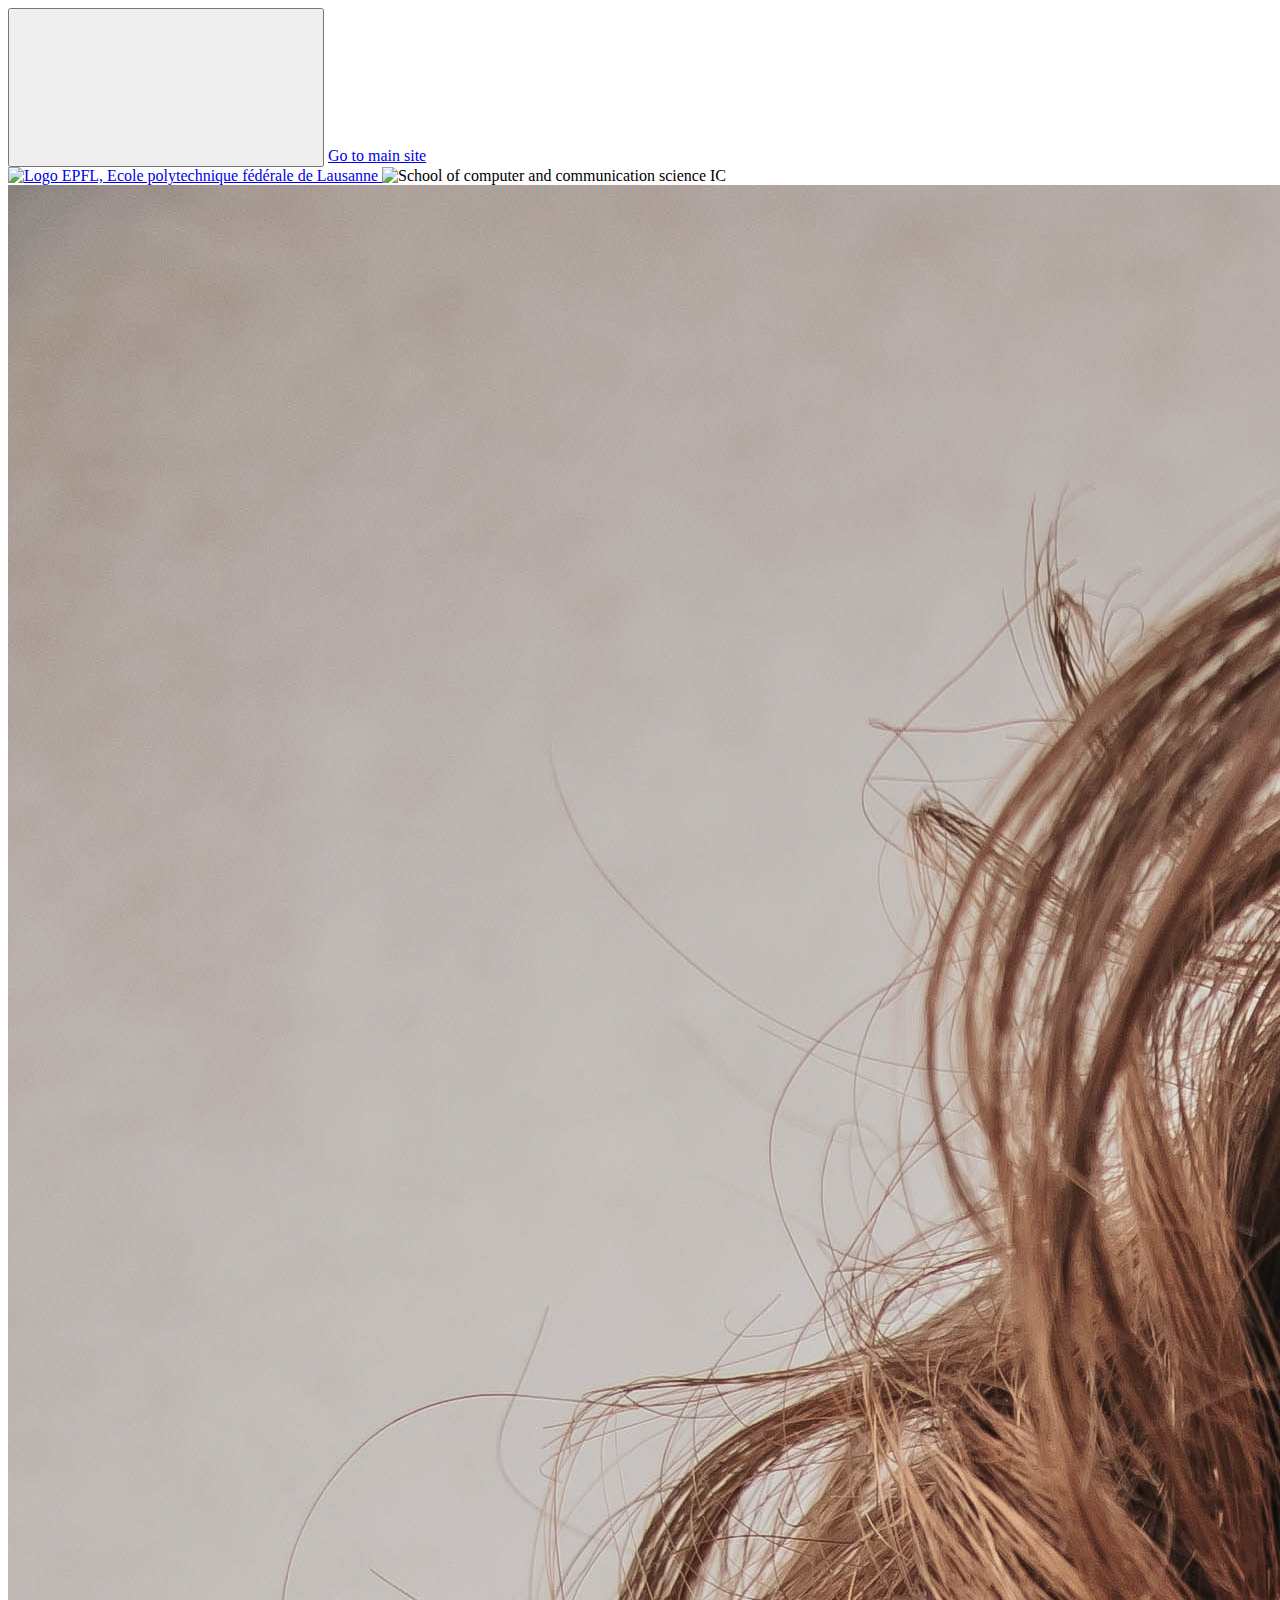
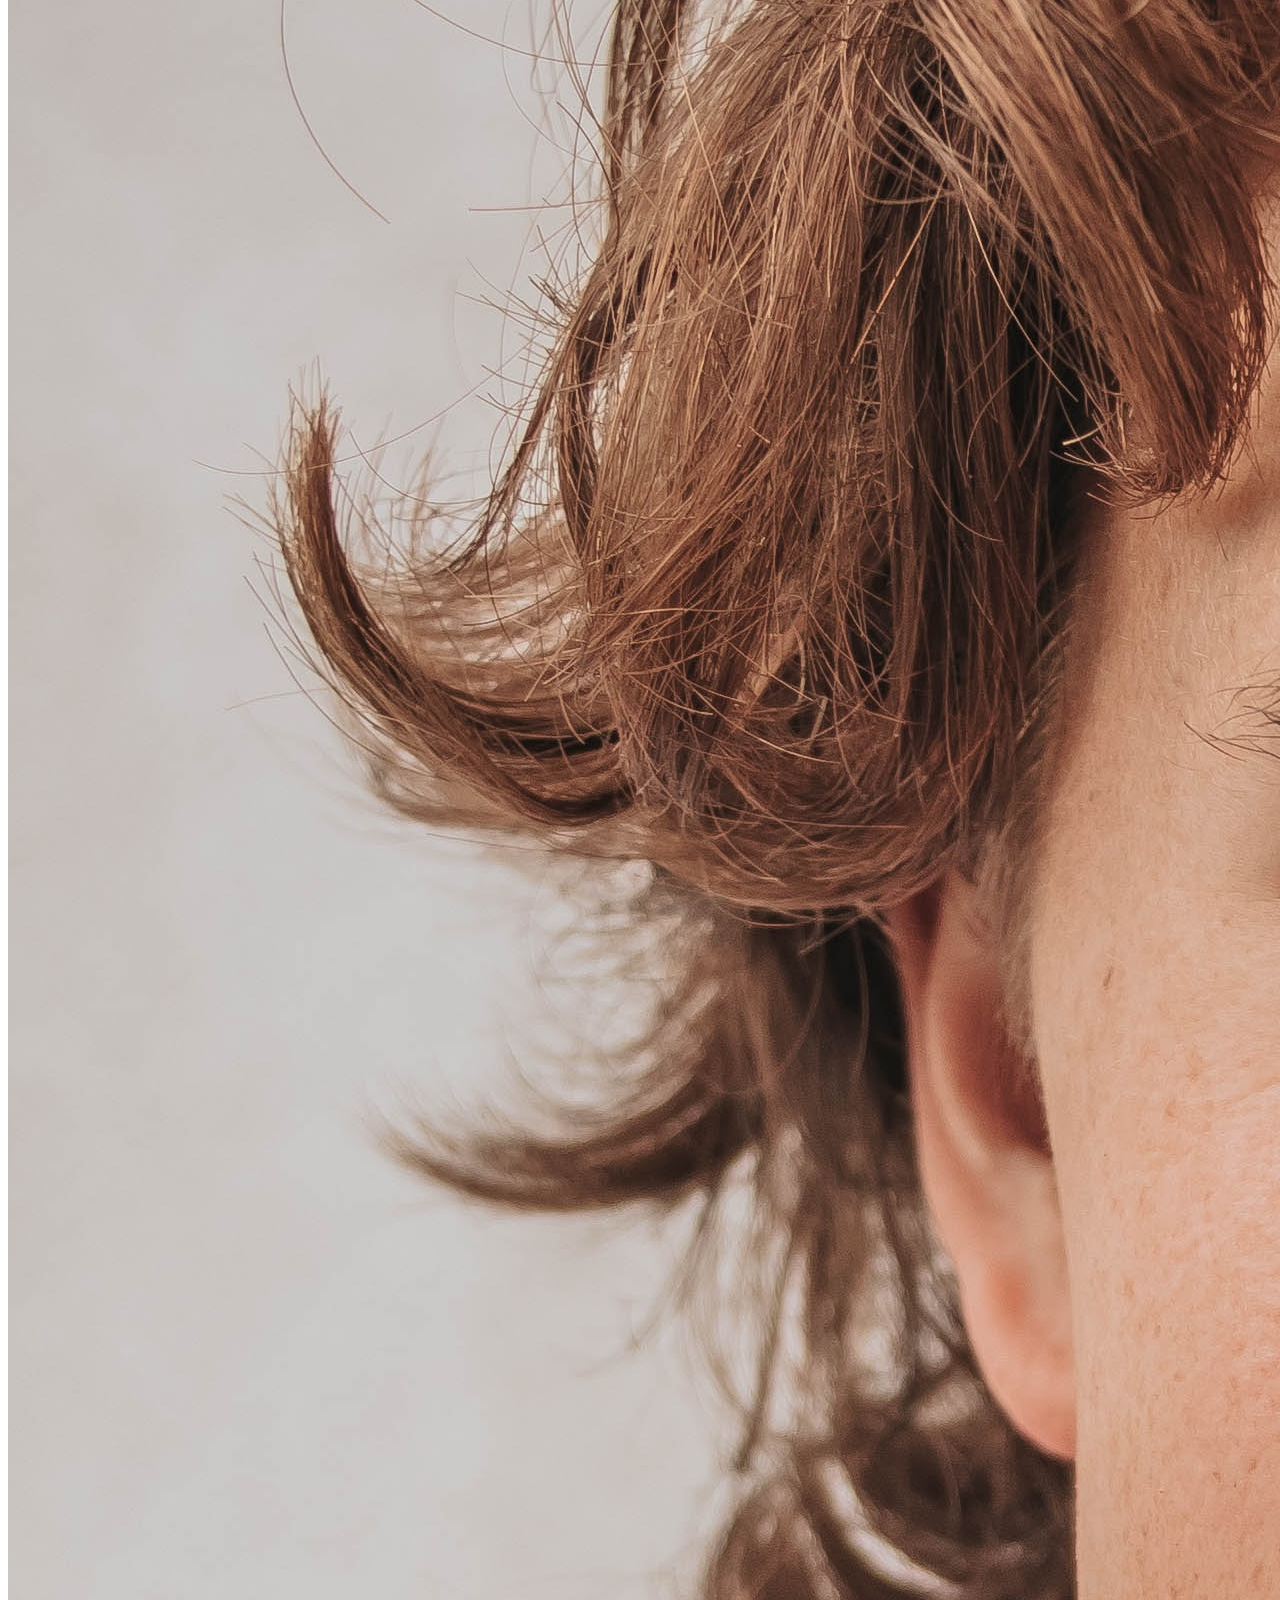
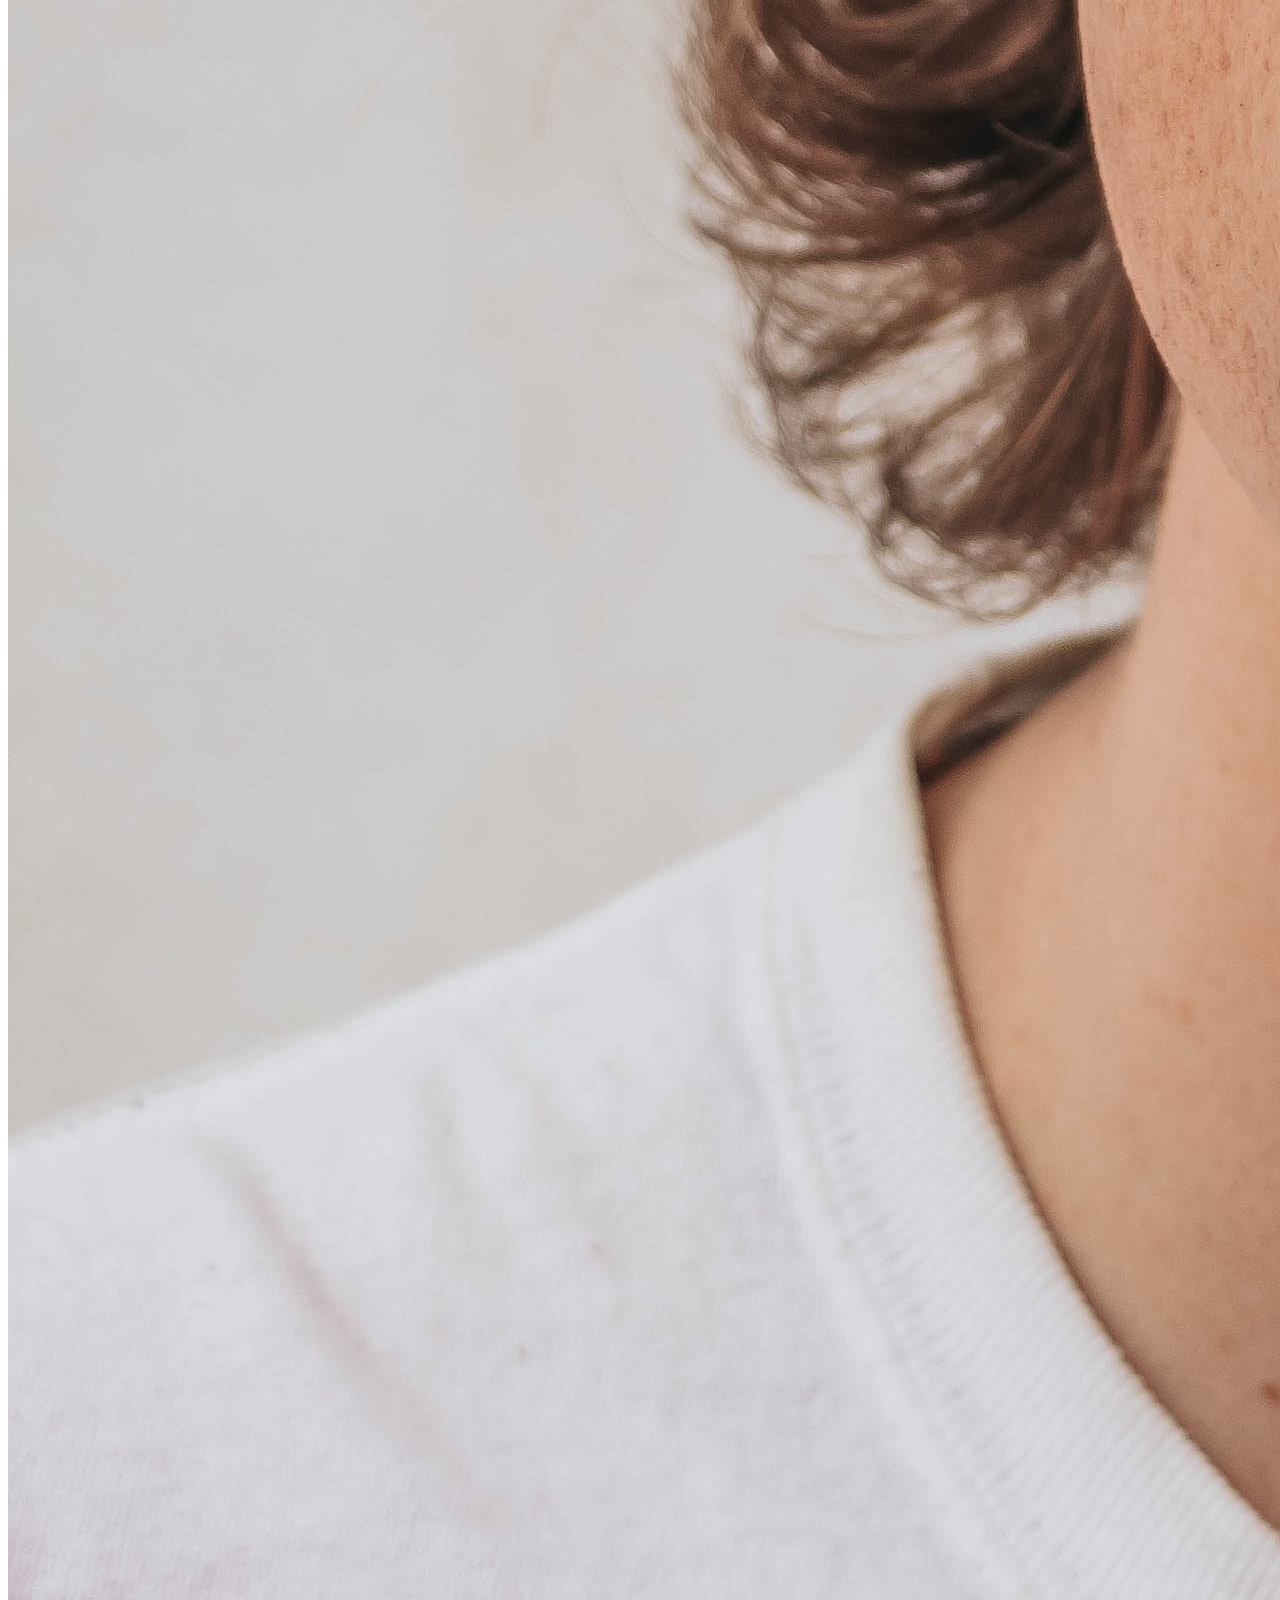
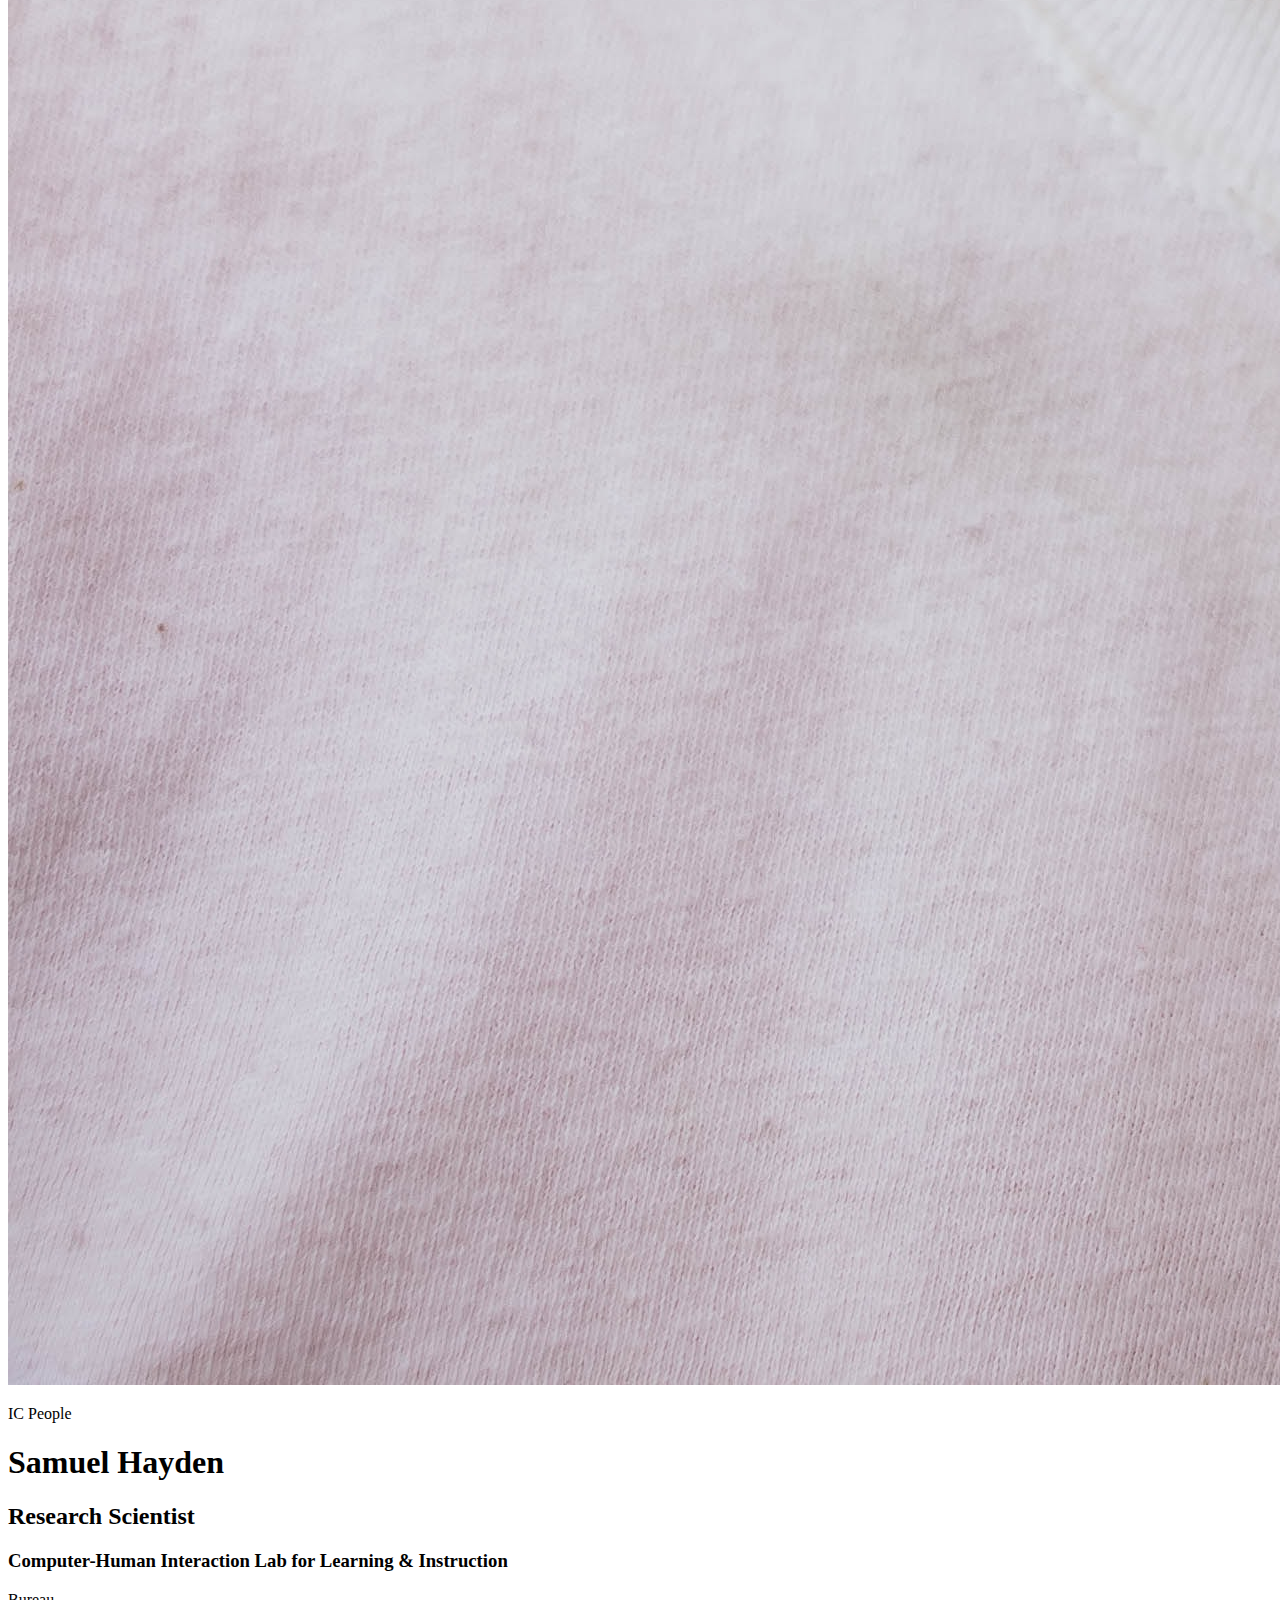
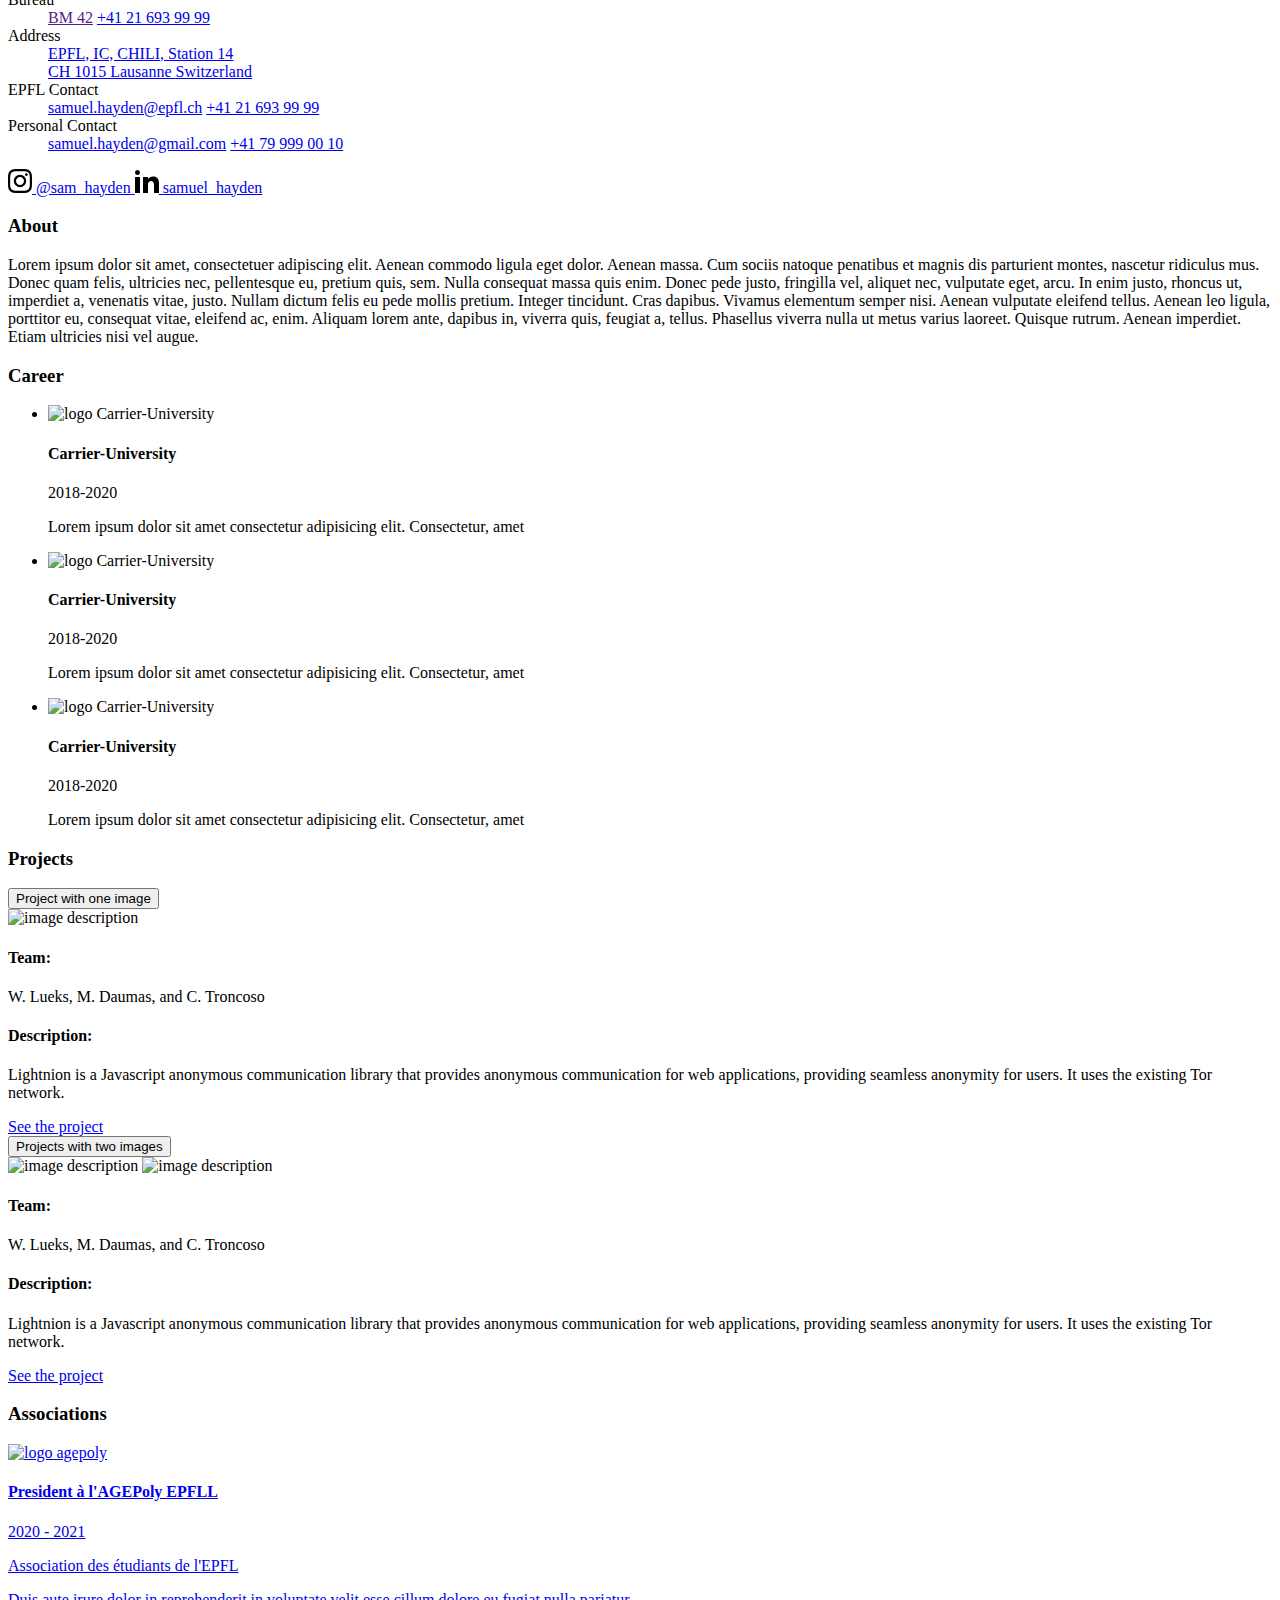
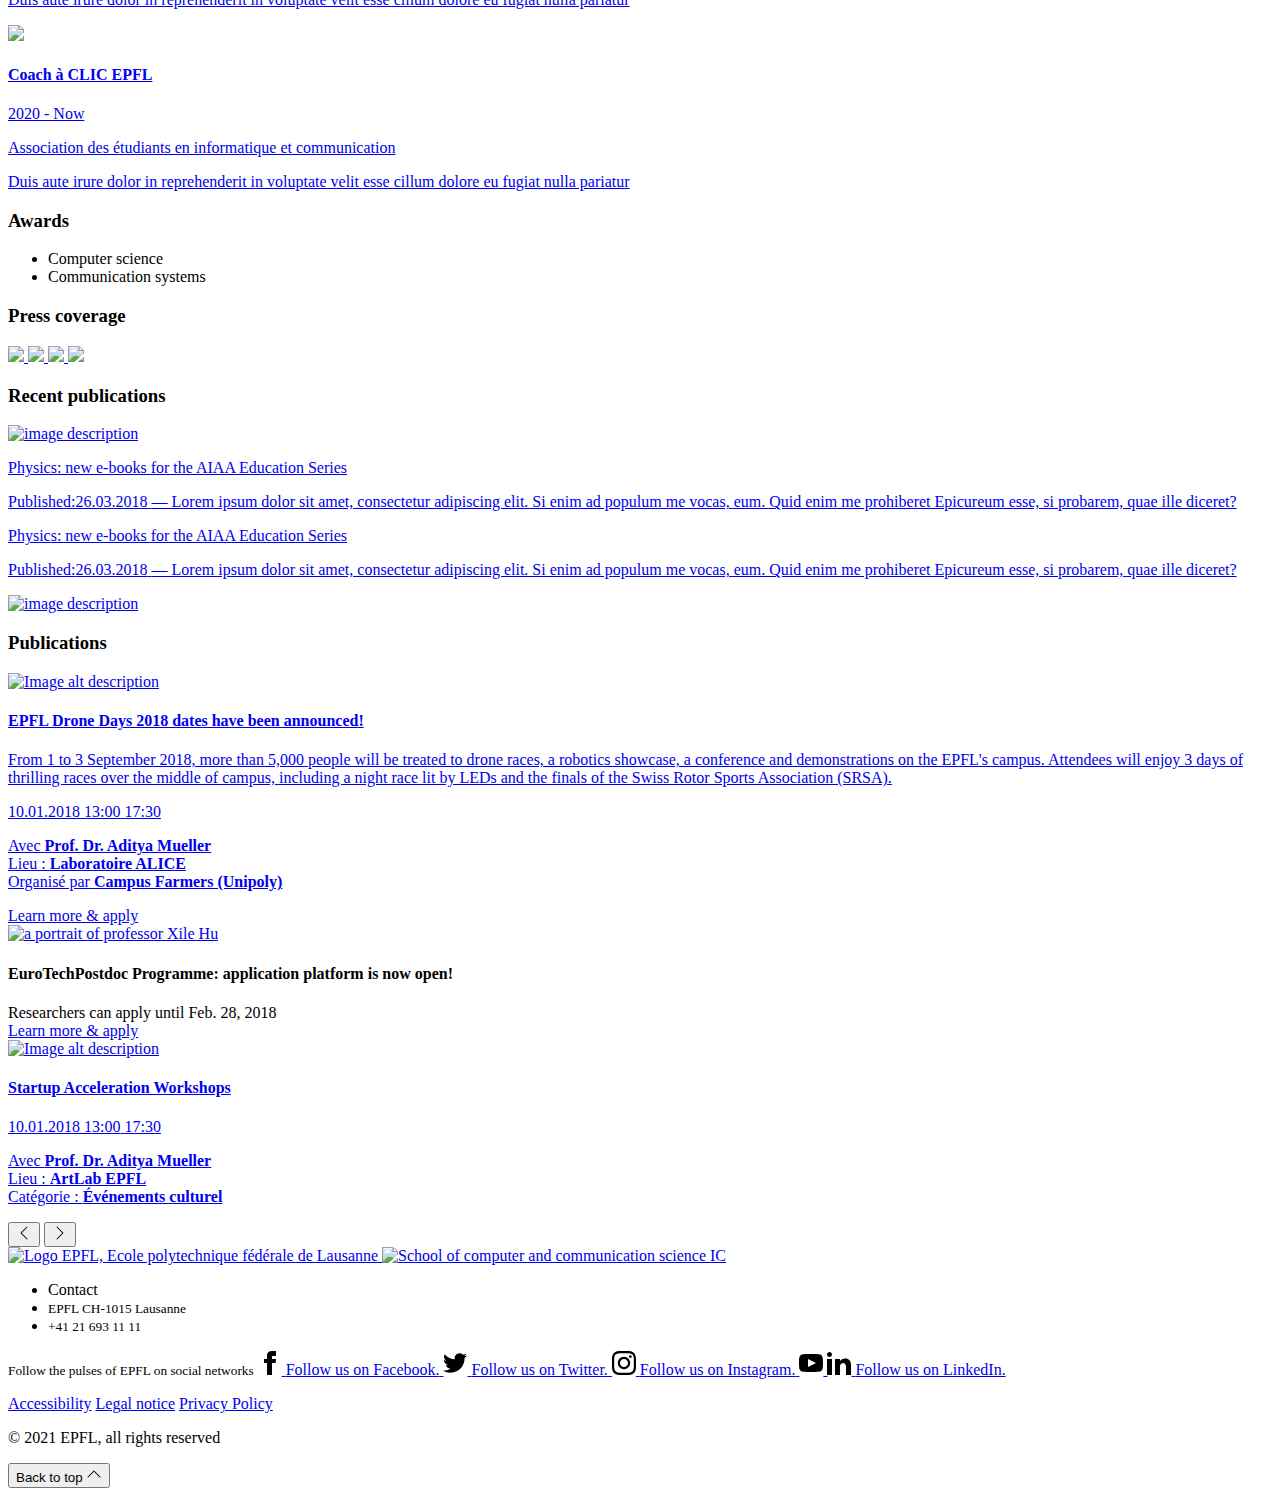
==== commit fcbde573: "Change col-lg size" ====
--- a/index.html
+++ b/index.html
@@ -1,136 +1,236 @@
 <!DOCTYPE html>
 <html lang="en">
-
-<head>
-  <meta charset="UTF-8">
-  <meta http-equiv="X-UA-Compatible" content="IE=edge">
-  <meta name="viewport" content="width=device-width, initial-scale=1.0">
-  <title>Samuel Hayden | Research Scientist at CHILI</title>
-  <link rel="icon" href="img/fixed/favicon.ico">
-  <link rel="stylesheet" href="https://web2018.epfl.ch/5.1.1/css/elements.min.css">
-  <link rel="stylesheet" href="./blocks/layout.css">
-  <link rel="stylesheet" href="./blocks/about.css">
-  <link rel="stylesheet" href="./blocks/publications.css">
-  <link rel="stylesheet" href="./blocks/awards.css">
-  <link rel="stylesheet" href="./blocks/career.css">
-  <link rel="stylesheet" href="./blocks/projects.css">
-  <link rel="stylesheet" href="./blocks/press-coverages.css">
-  <link rel="stylesheet" href="./blocks/associations.css">
-</head>
-
-<body>
-  <main>
-    <header class="header header-light">
-      <div class="drawer mr-3 mr-xl-0">
-        <button class="drawer-toggle" aria-hidden="true">
-          <svg class="icon" aria-hidden="true">
-            <use xlink:href="#icon-chevron-right"></use>
-          </svg>
-        </button>
-        <a href="//www.epfl.ch" class="drawer-link">
-          <span class="text">
-            Go to main site
-          </span>
-        </a>
-      </div>
-      <div class="header-light-content">
-        <a class="logo" href="//www.epfl.ch">
-          <img src="./img/fixed/EPFL_logo.png" alt="Logo EPFL, Ecole polytechnique fédérale de Lausanne"
-            class="img-fluid">
-        </a>
-        <img src="./img/fixed/epflFacultyLogo.png" alt="School of computer and communication science IC"
-          class="image-faculity img-fluid" />
-      </div>
-    </header>
-    <section class="container-fluid portrait">
-      <div class="row">
-        <div class="col-md-6 nopadding">
-          <div class="portrait-image">
-            <picture>
-              <!-- Your profile photo --><img src="./img/exemple-profile.jpg" class="img-fluid" alt="image description">
-            </picture>
+  <head>
+    <meta charset="UTF-8" />
+    <meta http-equiv="X-UA-Compatible" content="IE=edge" />
+    <meta name="viewport" content="width=device-width, initial-scale=1.0" />
+    <title>Samuel Hayden | Research Scientist at CHILI</title>
+    <link rel="icon" href="img/fixed/favicon.ico" />
+    <link
+      rel="stylesheet"
+      href="https://web2018.epfl.ch/5.1.1/css/elements.min.css"
+    />
+    <link rel="stylesheet" href="./css/fixed/layout.css" />
+    <link rel="stylesheet" href="./css/fixed/about.css" />
+    <link rel="stylesheet" href="./css/fixed/publications.css" />
+    <link rel="stylesheet" href="./css/fixed/awards.css" />
+    <link rel="stylesheet" href="./css/fixed/career.css" />
+    <link rel="stylesheet" href="./css/fixed/projects.css" />
+    <link rel="stylesheet" href="./css/fixed/press-coverages.css" />
+    <link rel="stylesheet" href="./css/fixed/associations.css" />
+  </head>
+
+  <body>
+    <main>
+      <header class="header header-light">
+        <div class="drawer mr-3 mr-xl-0">
+          <button class="drawer-toggle" aria-hidden="true">
+            <svg class="icon" aria-hidden="true">
+              <use xlink:href="#icon-chevron-right"></use>
+            </svg>
+          </button>
+          <a href="//www.epfl.ch" class="drawer-link">
+            <span class="text"> Go to main site </span>
+          </a>
+        </div>
+        <div class="header-light-content">
+          <a class="logo" href="//www.epfl.ch">
+            <img
+              src="./img/fixed/EPFL_logo.png"
+              alt="Logo EPFL, Ecole polytechnique fédérale de Lausanne"
+              class="img-fluid"
+            />
+          </a>
+          <img
+            src="./img/fixed/epflFacultyLogo.png"
+            alt="School of computer and communication science IC"
+            class="image-faculity img-fluid"
+          />
+        </div>
+      </header>
+      <section class="container-fluid portrait">
+        <div class="row">
+          <div class="col-md-6 nopadding">
+            <div class="portrait-image">
+              <picture>
+                <!-- Your profile photo --><img
+                  src="./img/exemple-profile.jpg"
+                  class="img-fluid"
+                  alt="image description"
+                />
+              </picture>
+            </div>
           </div>
-        </div>
-        <div class="col-md-6">
-          <p class="mypage">My page</p>
-          <!-- Your firstname and surname -->
-          <h1 class="h1 portrait-name">Samuel Hayden</h1>
-          <!-- Your title -->
-          <h2 class="h2 portrait-title people-title">Research Scientist</h2>
-          <!-- Your lab -->
-          <h3 class="portrait-lab">Computer-Human Interaction Lab for Learning & Instruction</h3>
-          <div class="portrait-infos">
-            <!-- Your email address --><a href="mailto:samuel.hayden@epfl.ch"
-              class="btn btn-sm btn-primary">samuel.hayden@epfl.ch</a>
-            <!-- Your phone --><a href="tel:+41791234567" class="btn btn-sm btn-secondary">+41 79 123 45 67</a>
-            <!-- Location in campus --><a href="https://plan.epfl.ch/?room==BC%20402" class="btn btn-sm btn-secondary">
-              BC 402 </a>
+          <div class="col-md-4">
+            <p class="mypage">IC People</p>
+
+            <!-- Your firstname and surname -->
+            <h1 class="h1 portrait-name">Samuel Hayden</h1>
+
+            <!-- Your title -->
+            <h2 class="h2 portrait-title people-title">Research Scientist</h2>
+            <h3 class="portrait-lab">
+              Computer-Human Interaction Lab for Learning & Instruction
+            </h3>
+            <!-- Postal address -->
+
+            <dl class="definition-list definition-list-grid">
+              <dt>Bureau</dt>
+              <dd>
+                <a class="btn btn-sm btn-secondary mr-2" href="">BM 42</a>
+                <a href="tel:+41216939999">+41 21 693 99 99</a><br />
+              </dd>
+              <dt>Address</dt>
+              <dd>
+                <a
+                  href="https://www.epfl.ch/labs/chili/contact/"
+                  class="portrait-infos-address"
+                  >EPFL, IC, CHILI,<wbr /> Station 14 <br />
+                  CH 1015 Lausanne <wbr />Switzerland</a
+                >
+              </dd>
+              <dt>EPFL Contact</dt>
+              <dd class="flex">
+                <a
+                  href="mailto:samuel.hayden@epfl.ch"
+                  class="btn btn-sm btn-primary"
+                  >samuel.hayden@epfl.ch</a
+                >
+                <a href="tel:+41216939999" class="btn btn-sm btn-secondary"
+                  >+41 21 693 99 99</a
+                ><br />
+              </dd>
+              <dt>Personal Contact</dt>
+            <dd class="flex">
+              <a href="mailto:samuel.hayden@gmail.com">samuel.hayden@gmail.com</a>
+              <a href="tel:+41799990010">+41 79 999 00 10</a>
+            </dd>
+          </dl>
+          <div class="flex">
+            <a href="#" class="social-icon social-icon-twitter social-icon-discrete">
+              <svg class="icon" xmlns="http://www.w3.org/2000/svg" width="24" height="24" viewbox="0 0 24 24">
+                <path
+                  d="M12 2.163c3.204 0 3.584.012 4.85.07 3.252.148 4.771 1.691 4.919 4.919.058 1.265.069 1.645.069 4.849 0 3.205-.012 3.584-.069 4.849-.149 3.225-1.664 4.771-4.919 4.919-1.266.058-1.644.07-4.85.07-3.204 0-3.584-.012-4.849-.07-3.26-.149-4.771-1.699-4.919-4.92-.058-1.265-.07-1.644-.07-4.849 0-3.204.013-3.583.07-4.849.149-3.227 1.664-4.771 4.919-4.919 1.266-.057 1.645-.069 4.849-.069zm0-2.163c-3.259 0-3.667.014-4.947.072-4.358.2-6.78 2.618-6.98 6.98-.059 1.281-.073 1.689-.073 4.948 0 3.259.014 3.668.072 4.948.2 4.358 2.618 6.78 6.98 6.98 1.281.058 1.689.072 4.948.072 3.259 0 3.668-.014 4.948-.072 4.354-.2 6.782-2.618 6.979-6.98.059-1.28.073-1.689.073-4.948 0-3.259-.014-3.667-.072-4.947-.196-4.354-2.617-6.78-6.979-6.98-1.281-.059-1.69-.073-4.949-.073zm0 5.838c-3.403 0-6.162 2.759-6.162 6.162s2.759 6.163 6.162 6.163 6.162-2.759 6.162-6.163c0-3.403-2.759-6.162-6.162-6.162zm0 10.162c-2.209 0-4-1.79-4-4 0-2.209 1.791-4 4-4s4 1.791 4 4c0 2.21-1.791 4-4 4zm6.406-11.845c-.796 0-1.441.645-1.441 1.44s.645 1.44 1.441 1.44c.795 0 1.439-.645 1.439-1.44s-.644-1.44-1.439-1.44z" />
+              </svg>
+              <span class="user">@sam_hayden</span>
+            </a>
+            <a href="#" class="social-icon social-icon-twitter social-icon-discrete">
+              <svg class="icon" xmlns="http://www.w3.org/2000/svg" width="24" height="24" viewbox="0 0 24 24">
+                <path
+                  d="M4.98 3.5c0 1.381-1.11 2.5-2.48 2.5s-2.48-1.119-2.48-2.5c0-1.38 1.11-2.5 2.48-2.5s2.48 1.12 2.48 2.5zm.02 4.5h-5v16h5v-16zm7.982 0h-4.968v16h4.969v-8.399c0-4.67 6.029-5.052 6.029 0v8.399h4.988v-10.131c0-7.88-8.922-7.593-11.018-3.714v-2.155z" />
+              </svg>
+              <span class="user">samuel_hayden</span>
+            </a>
           </div>
-          <!-- Postal address -->
-          <a href="https://www.epfl.ch/labs/chili/contact/" class="portrait-infos-address">EPFL, IC, CHILI,<wbr> Station 14
-            <br> CH 1015 Lausanne
-            <wbr>Switzerland</a>
         </div>
       </div>
     </section>
 
     <section>
-      <div class="container">
+      <div class="container-fluid">
         <div class="row">
-          <div class="col-md-6">
-            <div class="about">
+          <div class="col-md-6 col-xl-4">
+            <!-- About: Write some lines about you, your experiences and everything you want -->
+            <div class="block about">
               <!-- About: Write some lines about you, your experiences and everything you want -->
               <h3>About</h3>
-              <p>Lorem ipsum dolor sit amet, consectetuer adipiscing elit. Aenean commodo ligula eget dolor. Aenean
-                massa.
-                Cum sociis natoque penatibus et magnis dis parturient montes, nascetur ridiculus mus. Donec quam felis,
-                ultricies nec, pellentesque eu, pretium quis, sem. Nulla consequat massa quis enim. Donec pede justo,
-                fringilla vel, aliquet nec, vulputate eget, arcu. In enim justo, rhoncus ut, imperdiet a, venenatis
-                vitae,
-                justo. Nullam dictum felis eu pede mollis pretium. Integer tincidunt. Cras dapibus. Vivamus elementum
-                semper nisi. Aenean vulputate eleifend tellus. Aenean leo ligula, porttitor eu, consequat vitae,
-                eleifend
-                ac, enim. Aliquam lorem ante, dapibus in, viverra quis, feugiat a, tellus. Phasellus viverra nulla ut
-                metus varius laoreet. Quisque rutrum. Aenean imperdiet. Etiam ultricies nisi vel augue. Curabitur
-                ullamcorper ultricies nisi. Nam eget dui. Etiam rhoncus. Maecenas tempus, tellus eget condimentum
-                rhoncus,
-                sem quam semper libero, sit amet adipiscing sem neque sed ipsum. Nam quam nunc, blandit vel, luctus
-                pulvinar, hendrerit id, lorem. Maecenas nec odio et ante tincidunt tempus. Donec vitae sapien ut libero
-                venenatis faucibus. Nullam quis ante.</p>
-            </div>
-
-            <!-- Awards: Here you can add awards if you got some -->
-            <div class="awards">
-              <h3>Awards</h3>
-              <ul class="list-group list-group-flush">
-                <li class="list-group-item">Computer science</li>
-                <li class="list-group-item">Communication systems</li>
+              <p>
+                Lorem ipsum dolor sit amet, consectetuer adipiscing elit.
+                Aenean commodo ligula eget dolor. Aenean massa. Cum sociis
+                natoque penatibus et magnis dis parturient montes, nascetur
+                ridiculus mus. Donec quam felis, ultricies nec, pellentesque
+                eu, pretium quis, sem. Nulla consequat massa quis enim. Donec
+                pede justo, fringilla vel, aliquet nec, vulputate eget, arcu.
+                In enim justo, rhoncus ut, imperdiet a, venenatis vitae,
+                justo. Nullam dictum felis eu pede mollis pretium. Integer
+                tincidunt. Cras dapibus. Vivamus elementum semper nisi. Aenean
+                vulputate eleifend tellus. Aenean leo ligula, porttitor eu,
+                consequat vitae, eleifend ac, enim. Aliquam lorem ante,
+                dapibus in, viverra quis, feugiat a, tellus. Phasellus viverra
+                nulla ut metus varius laoreet. Quisque rutrum. Aenean
+                imperdiet. Etiam ultricies nisi vel augue.
+              </p>
+            </div>
+            <!-- Career: Here you can add your career path and academic experience -->
+            <div class="block career">
+              <h3>Career</h3>
+              <ul>
+                <!-- copy this part to add a new experience-->
+                <li>
+                  <div class="carrer-logo">
+                    <!-- Logo --><img
+                      src="http://logosandbrands.directory/wp-content/themes/directorypress/thumbs/Carrier-University-logo.jpg"
+                      alt="logo Carrier-University" />
+                  </div>
+                  <div class="career-infos">
+                    <!-- Name  -->
+                    <h4 class="career-infos-title">Carrier-University</h4>
+                    <!-- Actif duration  --><span class="career-infos-date">2018-2020</span>
+                    <!-- Here you can resume your career  -->
+                    <p class="career-infos-desc">
+                      Lorem ipsum dolor sit amet consectetur adipisicing elit.
+                      Consectetur, amet
+                    </p>
+                  </div>
+                </li>
+                <!-- end copy  -->
+                <li>
+                  <div class="carrer-logo">
+                    <img src="https://tse2.mm.bing.net/th?id=OIP.kOdvgcyvNZOEgIj0wGjGjgHaHa&pid=Api"
+                      alt="logo Carrier-University" />
+                  </div>
+                  <div class="career-infos">
+                    <h4 class="career-infos-title">Carrier-University</h4>
+                    <span class="career-infos-date">2018-2020</span>
+                    <p class="career-infos-desc">
+                      Lorem ipsum dolor sit amet consectetur adipisicing elit.
+                      Consectetur, amet
+                    </p>
+                  </div>
+                </li>
+                <li>
+                  <div class="carrer-logo">
+                    <img
+                      src="https://upload.wikimedia.org/wikipedia/commons/thumb/d/de/Coat_of_arms_of_the_University_of_Oxford.svg/150px-Coat_of_arms_of_the_University_of_Oxford.svg.png"
+                      alt="logo Carrier-University" />
+                  </div>
+                  <div class="career-infos">
+                    <h4 class="career-infos-title">Carrier-University</h4>
+                    <span class="career-infos-date">2018-2020</span>
+                    <p class="career-infos-desc">
+                      Lorem ipsum dolor sit amet consectetur adipisicing elit.
+                      Consectetur, amet
+                    </p>
+                  </div>
+                </li>
               </ul>
             </div>
-
+          </div>
+          <div class="col-md-6 col-xl-4">
             <!-- Projects: Here you can add projects you worked on -->
-            <div class="projects">
+            <div class="block projects">
               <h3>Projects</h3>
               <!-- copy this part to add a new project-->
               <!-- Project name, change de id and the data-target with a unique id ex: data-target="#collapse-1" and id="collapse-1" -->
               <button class="collapse-title collapse-title-desktop collapsed" type="button" data-toggle="collapse"
-                data-target="#collapse-1" aria-expanded="true" aria-controls="collapse-1">
+                data-target="#collapse-1" aria-expanded="false" aria-controls="collapse-1">
                 Project with one image
               </button>
-              <div class="collapse-item collapse-item-desktop" id="collapse-1">
+              <div class="collapse collapse-item collapse-item-desktop" id="collapse-1">
                 <picture>
-                  <img src="https://via.placeholder.com/570x321.jpg" class="img-fluid" alt="image description">
+                  <img src="https://via.placeholder.com/570x321.jpg" class="img-fluid" alt="image description" />
                 </picture>
                 <!-- All people who have worked on this project -->
                 <h4 class="projects-subtitle">Team:</h4>
                 <span>W. Lueks, M. Daumas, and C. Troncoso</span>
                 <!-- A little description -->
                 <h4 class="projects-subtitle">Description:</h4>
-                <p>Lightnion is a Javascript anonymous communication library that provides anonymous communication for
-                  web applications, providing seamless anonymity for users. It uses the existing Tor network. The
-                  library provides a convenient interface to make anonymous GET/POST requests to facilitate easy
-                  integration. Lightnion consists of a browser-side Javascript Tor client and a proxy that facilitates
-                  communication between browsers and the Tor network.</p>
+                <p>
+                  Lightnion is a Javascript anonymous communication library
+                  that provides anonymous communication for web applications,
+                  providing seamless anonymity for users. It uses the existing
+                  Tor network.
+                </p>
                 <a href="/" class="btn btn-primary">See the project</a>
               </div>
               <!-- end copy -->
@@ -142,26 +242,26 @@
               <div class="collapse collapse-item collapse-item-desktop" id="collapse-2">
                 <div class="collapse-images">
                   <picture>
-                    <img src="https://via.placeholder.com/570x450.jpg" class="img-fluid" alt="image description">
+                    <img src="https://via.placeholder.com/570x450.jpg" class="img-fluid" alt="image description" />
                   </picture>
                   <picture>
-                    <img src="https://via.placeholder.com/570x450.jpg" class="img-fluid" alt="image description">
+                    <img src="https://via.placeholder.com/570x450.jpg" class="img-fluid" alt="image description" />
                   </picture>
                 </div>
                 <h4 class="projects-subtitle">Team:</h4>
                 <span>W. Lueks, M. Daumas, and C. Troncoso</span>
                 <h4 class="projects-subtitle">Description:</h4>
-                <p>Lightnion is a Javascript anonymous communication library that provides anonymous communication for
-                  web applications, providing seamless anonymity for users. It uses the existing Tor network. The
-                  library provides a convenient interface to make anonymous GET/POST requests to facilitate easy
-                  integration. Lightnion consists of a browser-side Javascript Tor client and a proxy that facilitates
-                  communication between browsers and the Tor network.</p>
+                <p>
+                  Lightnion is a Javascript anonymous communication library
+                  that provides anonymous communication for web applications,
+                  providing seamless anonymity for users. It uses the existing
+                  Tor network.
+                </p>
                 <a href="/" class="btn btn-primary">See the project</a>
               </div>
             </div>
-
             <!-- Association: If you've ever been in a student assocation -->
-            <div class="associations">
+            <div class="block associations">
               <h3>Associations</h3>
               <div class="associations-list">
                 <!-- copy this part to add a new association-->
@@ -173,15 +273,17 @@
                         alt="logo agepoly" />
                     </div>
                     <!-- Your job -->
-                    <h4 class=" h5 card-title">President à l'AGEPoly EPFLL</h4>
+                    <h4 class="h5 card-title">President à l'AGEPoly EPFLL</h4>
                     <!-- Actif duration -->
                     <p class="text-muted small">2020 - 2021</p>
                     <div class="card-info card-info-bordered">
                       <!-- Full association name --><span>Association des étudiants de l'EPFL</span>
                     </div>
                     <!-- A little description -->
-                    <p class="card-text">Duis aute irure dolor in reprehenderit in voluptate velit esse cillum dolore eu
-                      fugiat nulla pariatur</p>
+                    <p class="card-text">
+                      Duis aute irure dolor in reprehenderit in voluptate
+                      velit esse cillum dolore eu fugiat nulla pariatur
+                    </p>
                   </div>
                 </a>
                 <!-- end copy -->
@@ -193,347 +295,474 @@
                     <h4 class="h5 card-title">Coach à CLIC EPFL</h4>
                     <p class="text-muted small">2020 - Now</p>
                     <div class="card-info card-info-bordered">
-                      <span>Association des étudiants en informatique et communication</span>
-                    </div>
-                    <p class="card-text">Duis aute irure dolor in reprehenderit in voluptate velit esse cillum dolore eu
-                      fugiat nulla pariatur</p>
-                  </div>
+                      <span>Association des étudiants en informatique et
+                        communication</span>
+                    </div>
+                    <p class="card-text">
+                      Duis aute irure dolor in reprehenderit in voluptate
+                      velit esse cillum dolore eu fugiat nulla pariatur
+                    </p>
+                  </div>
+                </a>
+              </div>
+            </div>
+            <!-- Awards: Here you can add awards if you got some -->
+            <div class="block awards">
+              <h3>Awards</h3>
+              <ul class="list-group list-group-flush">
+                <li class="list-group-item">Computer science</li>
+                <li class="list-group-item">Communication systems</li>
+              </ul>
+            </div>
+
+            <!-- Press coverage: Here you can add any media coverage you’ve had with links to magazines, websites, etc -->
+            <div class="block press-coverage">
+              <h3>Press coverage</h3>
+              <div>
+                <a
+                  target="_blank"
+                  href="epfl.ch"
+                  class="card link-trapeze-horizontal"
+                >
+                  <img
+                    class="img-responsive"
+                    src="https://upload.wikimedia.org/wikipedia/commons/thumb/0/02/The_New_York_Times_Logo.svg/1280px-The_New_York_Times_Logo.svg.png"
+                  />
+                </a>
+                <a
+                  target="_blank"
+                  href="epfl.ch"
+                  class="card link-trapeze-horizontal"
+                >
+                  <img
+                    class="img-responsive"
+                    src="http://logos-download.com/wp-content/uploads/2016/05/Forbes_logo_black.png"
+                  />
+                </a>
+                <a
+                  target="_blank"
+                  href="epfl.ch"
+                  class="card link-trapeze-horizontal"
+                >
+                  <img
+                    class="img-responsive"
+                    src="https://www.meaforensic.com/wp-content/uploads/2018/06/spar3d_expo_rgb_horiz-1024x228.jpg"
+                  />
+                </a>
+                <a
+                  target="_blank"
+                  href="epfl.ch"
+                  class="card link-trapeze-horizontal"
+                >
+                  <img
+                    class="img-responsive"
+                    src="https://upload.wikimedia.org/wikipedia/commons/thumb/1/14/MIT_Technology_Review_logo.svg/1200px-MIT_Technology_Review_logo.svg.png"
+                  />
                 </a>
               </div>
             </div>
           </div>
-
-          <div class="col-md-6">
-            <!-- Career: Here you can add your career path and academic experience -->
-            <div class="career">
-              <h3>Career</h3>
-              <ul>
-                <!-- copy this part to add a new experience-->
-                <li>
-                  <div class="carrer-logo">
-                    <!-- Logo --><img
-                      src="http://logosandbrands.directory/wp-content/themes/directorypress/thumbs/Carrier-University-logo.jpg"
-                      alt="logo Carrier-University">
-                  </div>
-                  <div class="career-infos">
-                    <!-- Name  -->
-                    <h4 class="career-infos-title">Carrier-University</h4>
-                    <!-- Actif duration  --><span class="career-infos-date">2018-2020</span>
-                    <!-- Here you can resume your career  -->
-                    <p class="career-infos-desc">Lorem ipsum dolor sit amet consectetur adipisicing elit. Consectetur,
-                      amet</p>
-                  </div>
-                </li>
-                <!-- end copy  -->
-                <li>
-                  <div class="carrer-logo">
-                    <img src="https://tse2.mm.bing.net/th?id=OIP.kOdvgcyvNZOEgIj0wGjGjgHaHa&pid=Api"
-                      alt="logo Carrier-University">
-                  </div>
-                  <div class="career-infos">
-                    <h4 class="career-infos-title">Carrier-University</h4>
-                    <span class="career-infos-date">2018-2020</span>
-                    <p class="career-infos-desc">Lorem ipsum dolor sit amet consectetur adipisicing elit. Consectetur,
-                      amet</p>
-                  </div>
-                </li>
-                <li>
-                  <div class="carrer-logo">
-                    <img
-                      src="https://upload.wikimedia.org/wikipedia/commons/thumb/d/de/Coat_of_arms_of_the_University_of_Oxford.svg/150px-Coat_of_arms_of_the_University_of_Oxford.svg.png"
-                      alt="logo Carrier-University">
-                  </div>
-                  <div class="career-infos">
-                    <h4 class="career-infos-title">Carrier-University</h4>
-                    <span class="career-infos-date">2018-2020</span>
-                    <p class="career-infos-desc">Lorem ipsum dolor sit amet consectetur adipisicing elit. Consectetur,
-                      amet</p>
-                  </div>
-                </li>
-              </ul>
-            </div>
-
+          <div class="col-md-6 col-xl-4">
+            
             <!-- Recent publications: highlight of your TWO most recent publications -->
-            <div class="highlight-publications">
+            <div class="block highlight-publications">
               <h3>Recent publications</h3>
               <div class="list-group">
                 <!-- VERSION IMAGE-TEXT Add your link into the href -->
-                <a href="#" class="list-group-item list-group-teaser link-trapeze-vertical">
+                <a
+                  href="#"
+                  class="list-group-item list-group-teaser link-trapeze-vertical"
+                >
                   <div class="list-group-teaser-container">
                     <div class="list-group-teaser-thumbnail">
                       <picture>
-                        <img src="https://via.placeholder.com/570x321.jpg" class="img-fluid" alt="image description">
+                        <img
+                          src="https://via.placeholder.com/570x321.jpg"
+                          class="img-fluid"
+                          alt="image description"
+                        />
                       </picture>
                     </div>
-                    <div class="list-group-teaser-content" itemscope itemtype="http://schema.org/Article">
-                      <p class="h5" itemprop="name">Physics: new e-books for the AIAA Education Series</p>
+                    <div
+                      class="list-group-teaser-content"
+                      itemscope
+                      itemtype="http://schema.org/Article"
+                    >
+                      <p class="h5" itemprop="name">
+                        Physics: new e-books for the AIAA Education Series
+                      </p>
                       <p>
-                        <time datetime="2018-03-26" itemprop="datePublished"><span
-                            class="sr-only">Published:</span>26.03.2018</time>
-                        <span class="text-muted" itemprop="description">— Lorem ipsum dolor sit amet, consectetur
-                          adipiscing
-                          elit. Si enim ad populum me vocas, eum. Quid enim me prohiberet
-                          Epicureum esse, si probarem, quae ille diceret?</span>
+                        <time datetime="2018-03-26" itemprop="datePublished"
+                          ><span class="sr-only">Published:</span
+                          >26.03.2018</time
+                        >
+                        <span class="text-muted" itemprop="description"
+                          >— Lorem ipsum dolor sit amet, consectetur
+                          adipiscing elit. Si enim ad populum me vocas, eum.
+                          Quid enim me prohiberet Epicureum esse, si probarem,
+                          quae ille diceret?</span
+                        >
                       </p>
                     </div>
                   </div>
                 </a>
                 <!-- VERSION ONLY-TEXT Add your link into the href -->
-                <a href="#" class="list-group-item list-group-teaser link-trapeze-vertical">
+                <a
+                  href="#"
+                  class="list-group-item list-group-teaser link-trapeze-vertical"
+                >
                   <div class="list-group-teaser-container">
-                    <div class="list-group-teaser-content" itemscope itemtype="http://schema.org/Article">
-                      <p class="h5" itemprop="name">Physics: new e-books for the AIAA Education Series</p>
+                    <div
+                      class="list-group-teaser-content"
+                      itemscope
+                      itemtype="http://schema.org/Article"
+                    >
+                      <p class="h5" itemprop="name">
+                        Physics: new e-books for the AIAA Education Series
+                      </p>
                       <p>
-                        <time datetime="2018-03-26" itemprop="datePublished"><span
-                            class="sr-only">Published:</span>26.03.2018</time>
-                        <span class="text-muted" itemprop="description">— Lorem ipsum dolor sit amet, consectetur
-                          adipiscing
-                          elit. Si enim ad populum me vocas, eum. Quid enim me prohiberet
-                          Epicureum esse, si probarem, quae ille diceret?</span>
+                        <time datetime="2018-03-26" itemprop="datePublished"
+                          ><span class="sr-only">Published:</span
+                          >26.03.2018</time
+                        >
+                        <span class="text-muted" itemprop="description"
+                          >— Lorem ipsum dolor sit amet, consectetur
+                          adipiscing elit. Si enim ad populum me vocas, eum.
+                          Quid enim me prohiberet Epicureum esse, si probarem,
+                          quae ille diceret?</span
+                        >
                       </p>
                     </div>
                   </div>
                 </a>
                 <!-- VERSION POSTER Add your link into the href -->
-                <a target="_blank" download href="https://www.w3.org/WAI/ER/tests/xhtml/testfiles/resources/pdf/dummy.pdf"
-                  class="poster list-group-item list-group-teaser link-trapeze-vertical">
+                <a
+                  target="_blank"
+                  download
+                  href="https://www.w3.org/WAI/ER/tests/xhtml/testfiles/resources/pdf/dummy.pdf"
+                  class="poster list-group-item list-group-teaser link-trapeze-vertical"
+                >
                   <div class="list-group-teaser-container">
                     <div class="list-group-teaser-thumbnail">
                       <picture>
-                        <img src="https://via.placeholder.com/595x842.jpg" class="img-fluid" alt="image description">
+                        <img
+                          src="https://via.placeholder.com/405x600.jpg"
+                          class="img-fluid"
+                          alt="image description"
+                        />
                       </picture>
                     </div>
                   </div>
                 </a>
               </div>
             </div>
-            <!-- Press coverage: Here you can add any media coverage you’ve had with links to magazines, websites, etc -->
-            <div class="press-coverage">
-              <h3>Press coverage</h3>
-              <div>
-                <a target="_blank" href="epfl.ch" class="card link-trapeze-horizontal">
-                  <img class="img-responsive"
-                    src="https://upload.wikimedia.org/wikipedia/commons/thumb/0/02/The_New_York_Times_Logo.svg/1280px-The_New_York_Times_Logo.svg.png">
-                </a>
-                <a target="_blank" href="epfl.ch" class="card link-trapeze-horizontal">
-                  <img class="img-responsive"
-                    src="http://logos-download.com/wp-content/uploads/2016/05/Forbes_logo_black.png">
-                </a>
-                <a target="_blank" href="epfl.ch" class="card link-trapeze-horizontal">
-                  <img class="img-responsive"
-                    src="https://www.meaforensic.com/wp-content/uploads/2018/06/spar3d_expo_rgb_horiz-1024x228.jpg">
-                </a>
-                <a target="_blank" href="epfl.ch" class="card link-trapeze-horizontal">
-                  <img class="img-responsive"
-                    src="https://upload.wikimedia.org/wikipedia/commons/thumb/1/14/MIT_Technology_Review_logo.svg/1200px-MIT_Technology_Review_logo.svg.png">
-                </a>
-              </div>
-            </div>
-          </div>
-        </div>
-    </section>
-
-
-    <!-- Publications: Here you can add your publications -->
-    <section class="publications">
-      <div class="container">
-        <h3>Publications</h3>
-        <div class="card-slider-wrapper">
-          <div class="card-slider">
-            <!-- copy this part to add a new post -->
-            <div class="card-slider-cell card-slider-cell-lg">
-              <a href="#" class="card card-gray link-trapeze-horizontal" itemscope itemtype="http://schema.org/Event">
-                <div class="card-body">
-                  <picture class="card-img-top">
-                    <img src="https://source.unsplash.com/1600x900/?nature" class="img-fluid" title="Image title"
-                      alt="Image alt description" />
-                  </picture>
-                  <h4 class="card-title" itemprop="name">EPFL Drone Days 2018 dates have been announced!</h4>
-                  <!-- A short resum -->
-                  <p>From 1 to 3 September 2018, more than 5,000 people will be treated to drone races, a robotics
-                    showcase, a conference and demonstrations on the EPFL's campus. Attendees will enjoy 3 days of
-                    thrilling races over the middle of campus, including a night race lit by LEDs and the finals of
-                    the Swiss Rotor Sports Association (SRSA).</p>
-                  <div class="card-info">
-                    <span class="card-info-date" itemprop="startDate" content="2018-01-10T12:00">10.01.2018</span>
-                    <span>13:00</span>
-                    <span>17:30</span>
-                    <p>
-                      <span itemprop="performer" itemscope itemtype="http://schema.org/performer">
-                        Avec <b>Prof. Dr. Aditya Mueller</b>
-                      </span>
-                      <span itemprop="location" itemscope itemtype="http://schema.org/Place">
-                        <br>
-                        Lieu : <b>Laboratoire ALICE</b><br>Organisé par <b>Campus Farmers (Unipoly)</b><br>
-                      </span>
-                    </p>
-                  </div>
-                </div>
-                <!-- Optionnal button with the same link to the post -->
-                <div class="card-footer mt-auto">
-                  <a href="#" class="btn btn-primary btn-sm">Learn more & apply</a>
-                </div>
-              </a>
-            </div>
-            <!-- end copy -->
-            <div class="card-slider-cell">
-              <div class="card card-gray">
-                <div class="card-body">
-                  <a href="#" class="card-img-top">
-                    <picture>
-                      <img src="https://source.unsplash.com/1600x900/?nature" class="img-fluid"
-                        title="professor Xile Hu" alt="a portrait of professor Xile Hu" />
-                    </picture>
-                  </a>
-                  <h4 class="card-title">
-                    EuroTechPostdoc Programme: application platform is now open!
-                  </h4>
-                  <div class="card-info">
-                    <span>Researchers can apply until Feb. 28, 2018</span>
-                  </div>
-                </div>
-                <div class="card-footer mt-auto">
-                  <a href="#" class="btn btn-primary btn-sm">Learn more & apply</a>
-                </div>
-              </div>
-            </div>
-            <div class="card-slider-cell">
-              <a href="#" class="card card-gray link-trapeze-horizontal" itemscope itemtype="http://schema.org/Event">
-                <div class="card-body">
-                  <picture class="card-img-top">
-                    <img src="https://source.unsplash.com/1600x900/?nature" class="img-fluid" title="Image title"
-                      alt="Image alt description" />
-                  </picture>
-                  <h4 class="card-title" itemprop="name">Startup Acceleration Workshops</h4>
-                  <div class="card-info">
-                    <span class="card-info-date" itemprop="startDate" content="2018-01-10T12:00">10.01.2018</span>
-                    <span>13:00</span>
-                    <span>17:30</span>
-                    <p>
-                      <span itemprop="performer" itemscope itemtype="http://schema.org/performer">
-                        Avec <b>Prof. Dr. Aditya Mueller</b>
-                      </span>
-                      <span itemprop="location" itemscope itemtype="http://schema.org/Place">
-                        <br>
-                        Lieu : <b><span itemprop="name">ArtLab EPFL</span></b>
-                        <br> Catégorie : <b>Événements culturel</b>
-                      </span>
-                    </p>
-                  </div>
-                </div>
-              </a>
-            </div>
-          </div>
-          <div class="card-slider-footer">
-            <div>
-              <button role="button" id="card-slider-prev" class="card-slider-btn link-trapeze-horizontal disabled">
-                <svg xmlns="http://www.w3.org/2000/svg" width="16" height="16" fill="currentColor"
-                  class="bi bi-chevron-left" viewbox="0 0 16 16">
-                  <path fill-rule="evenodd"
-                    d="M11.354 1.646a.5.5 0 0 1 0 .708L5.707 8l5.647 5.646a.5.5 0 0 1-.708.708l-6-6a.5.5 0 0 1 0-.708l6-6a.5.5 0 0 1 .708 0z" />
-                </svg>
-              </button>
-              <button role="button" id="card-slider-next" class="card-slider-btn link-trapeze-horizontal">
-                <svg xmlns="http://www.w3.org/2000/svg" width="16" height="16" fill="currentColor"
-                  class="bi bi-chevron-right" viewbox="0 0 16 16">
-                  <path fill-rule="evenodd"
-                    d="M4.646 1.646a.5.5 0 0 1 .708 0l6 6a.5.5 0 0 1 0 .708l-6 6a.5.5 0 0 1-.708-.708L10.293 8 4.646 2.354a.5.5 0 0 1 0-.708z" />
-                </svg>
-              </button>
-            </div>
+            
           </div>
         </div>
       </div>
     </section>
-  </main>
-  <div class="pt-5 mt-auto">
-    <div class="container">
-      <footer class="footer-light">
-        <div class="row">
-          <div class="col-6 mx-auto mx-md-0 mb-4 col-md-3 col-lg-2">
-            <a href="www.epfl.ch" target="_blank">
-              <img src="./img/fixed/EPFL_logo.png" alt="Logo EPFL, Ecole polytechnique fédérale de Lausanne"
-                class="img-fluid">
-            </a>
-          </div>
-          <div class="col-md-9 col-lg-10 mb-4">
-            <div class="ml-md-2 ml-lg-5">
-              <ul class="list-inline list-unstyled">
-                <li class="list-inline-item">Contact</li>
-                <li class="list-inline-item text-muted pl-3"><small>EPFL CH-1015 Lausanne</small></li>
-                <li class="list-inline-item text-muted pl-3"><small>+41 21 693 11 11</small></li>
-              </ul>
-              <p class="footer-light-socials">
-                <small>Follow the pulses of EPFL on social networks</small>
-                <span>
-                  <a href="https://www.facebook.com/epflcampus"
-                    class="social-icon social-icon-facebook social-icon-negative" rel="noopener" target="_blank">
-                    <svg class="icon" xmlns="http://www.w3.org/2000/svg" width="24" height="24" viewbox="0 0 24 24">
-                      <path
-                        d="M9 8h-3v4h3v12h5v-12h3.642l.358-4h-4v-1.667c0-.955.192-1.333 1.115-1.333h2.885v-5h-3.808c-3.596 0-5.192 1.583-5.192 4.615v3.385z" />
-                    </svg>
-                    <span class="sr-only">Follow us on Facebook.</span>
-                  </a>
-                  <a href="https://twitter.com/epfl_en" class="social-icon social-icon-twitter social-icon-negative"
-                    rel="noopener" target="_blank">
-                    <svg class="icon" xmlns="http://www.w3.org/2000/svg" width="24" height="24" viewbox="0 0 24 24">
-                      <path
-                        d="M24 4.557c-.883.392-1.832.656-2.828.775 1.017-.609 1.798-1.574 2.165-2.724-.951.564-2.005.974-3.127 1.195-.897-.957-2.178-1.555-3.594-1.555-3.179 0-5.515 2.966-4.797 6.045-4.091-.205-7.719-2.165-10.148-5.144-1.29 2.213-.669 5.108 1.523 6.574-.806-.026-1.566-.247-2.229-.616-.054 2.281 1.581 4.415 3.949 4.89-.693.188-1.452.232-2.224.084.626 1.956 2.444 3.379 4.6 3.419-2.07 1.623-4.678 2.348-7.29 2.04 2.179 1.397 4.768 2.212 7.548 2.212 9.142 0 14.307-7.721 13.995-14.646.962-.695 1.797-1.562 2.457-2.549z" />
-                    </svg>
-                    <span class="sr-only">Follow us on Twitter.</span>
-                  </a>
-                  <a href="https://instagram.com/epflcampus"
-                    class="social-icon social-icon-instagram social-icon-negative" rel="noopener" target="_blank">
-                    <svg class="icon" xmlns="http://www.w3.org/2000/svg" width="24" height="24" viewbox="0 0 24 24">
-                      <path
-                        d="M12 2.163c3.204 0 3.584.012 4.85.07 3.252.148 4.771 1.691 4.919 4.919.058 1.265.069 1.645.069 4.849 0 3.205-.012 3.584-.069 4.849-.149 3.225-1.664 4.771-4.919 4.919-1.266.058-1.644.07-4.85.07-3.204 0-3.584-.012-4.849-.07-3.26-.149-4.771-1.699-4.919-4.92-.058-1.265-.07-1.644-.07-4.849 0-3.204.013-3.583.07-4.849.149-3.227 1.664-4.771 4.919-4.919 1.266-.057 1.645-.069 4.849-.069zm0-2.163c-3.259 0-3.667.014-4.947.072-4.358.2-6.78 2.618-6.98 6.98-.059 1.281-.073 1.689-.073 4.948 0 3.259.014 3.668.072 4.948.2 4.358 2.618 6.78 6.98 6.98 1.281.058 1.689.072 4.948.072 3.259 0 3.668-.014 4.948-.072 4.354-.2 6.782-2.618 6.979-6.98.059-1.28.073-1.689.073-4.948 0-3.259-.014-3.667-.072-4.947-.196-4.354-2.617-6.78-6.979-6.98-1.281-.059-1.69-.073-4.949-.073zm0 5.838c-3.403 0-6.162 2.759-6.162 6.162s2.759 6.163 6.162 6.163 6.162-2.759 6.162-6.163c0-3.403-2.759-6.162-6.162-6.162zm0 10.162c-2.209 0-4-1.79-4-4 0-2.209 1.791-4 4-4s4 1.791 4 4c0 2.21-1.791 4-4 4zm6.406-11.845c-.796 0-1.441.645-1.441 1.44s.645 1.44 1.441 1.44c.795 0 1.439-.645 1.439-1.44s-.644-1.44-1.439-1.44z" />
-                    </svg>
-                    <span class="sr-only">Follow us on Instagram.</span>
-                  </a>
-                  <a href="https://www.youtube.com/user/epflnews"
-                    class="social-icon social-icon-youtube social-icon-negative" rel="noopener" target="_blank">
-                    <svg class="icon" xmlns="http://www.w3.org/2000/svg" width="24" height="24" viewbox="0 0 24 24">
-                      <path
-                        d="M19.615 3.184c-3.604-.246-11.631-.245-15.23 0-3.897.266-4.356 2.62-4.385 8.816.029 6.185.484 8.549 4.385 8.816 3.6.245 11.626.246 15.23 0 3.897-.266 4.356-2.62 4.385-8.816-.029-6.185-.484-8.549-4.385-8.816zm-10.615 12.816v-8l8 3.993-8 4.007z" />
-                    </svg>
-                  </a>
-                  <a href="https://www.linkedin.com/school/epfl/"
-                    class="social-icon social-icon-linkedin social-icon-negative" rel="noopener" target="_blank">
-                    <svg class="icon" xmlns="http://www.w3.org/2000/svg" width="24" height="24" viewbox="0 0 24 24">
-                      <path
-                        d="M4.98 3.5c0 1.381-1.11 2.5-2.48 2.5s-2.48-1.119-2.48-2.5c0-1.38 1.11-2.5 2.48-2.5s2.48 1.12 2.48 2.5zm.02 4.5h-5v16h5v-16zm7.982 0h-4.968v16h4.969v-8.399c0-4.67 6.029-5.052 6.029 0v8.399h4.988v-10.131c0-7.88-8.922-7.593-11.018-3.714v-2.155z" />
-                    </svg>
-                    <span class="sr-only">Follow us on LinkedIn.</span>
-                  </a>
-                </span>
-              </p>
-              <div class="footer-legal">
-                <div class="footer-legal-links">
-                  <a href="//www.epfl.ch/accessibility.en.shtml">Accessibility</a>
-                  <a href="//www.epfl.ch/about/overview/overview/regulations-and-guidelines/">Legal notice</a>
-                  <a href="//go.epfl.ch/privacy-policy/">Privacy Policy</a>
+
+      <!-- Publications: Here you can add your publications -->
+      <section class="publications">
+        <div class="container">
+          <h3>Publications</h3>
+          <div class="card-slider-wrapper">
+            <div class="card-slider">
+              <!-- copy this part to add a new post -->
+              <div class="card-slider-cell card-slider-cell-lg">
+                <a
+                  href="#"
+                  class="card card-gray link-trapeze-horizontal"
+                  itemscope
+                  itemtype="http://schema.org/Event"
+                >
+                  <div class="card-body">
+                    <picture class="card-img-top">
+                      <img
+                        src="https://source.unsplash.com/1600x900/?nature"
+                        class="img-fluid"
+                        title="Image title"
+                        alt="Image alt description"
+                      />
+                    </picture>
+                    <h4 class="card-title" itemprop="name">
+                      EPFL Drone Days 2018 dates have been announced!
+                    </h4>
+                    <!-- A short resum -->
+                    <p>
+                      From 1 to 3 September 2018, more than 5,000 people will be
+                      treated to drone races, a robotics showcase, a conference
+                      and demonstrations on the EPFL's campus. Attendees will
+                      enjoy 3 days of thrilling races over the middle of campus,
+                      including a night race lit by LEDs and the finals of the
+                      Swiss Rotor Sports Association (SRSA).
+                    </p>
+                    <div class="card-info">
+                      <span
+                        class="card-info-date"
+                        itemprop="startDate"
+                        content="2018-01-10T12:00"
+                        >10.01.2018</span
+                      >
+                      <span>13:00</span>
+                      <span>17:30</span>
+                      <p>
+                        <span
+                          itemprop="performer"
+                          itemscope
+                          itemtype="http://schema.org/performer"
+                        >
+                          Avec <b>Prof. Dr. Aditya Mueller</b>
+                        </span>
+                        <span
+                          itemprop="location"
+                          itemscope
+                          itemtype="http://schema.org/Place"
+                        >
+                          <br />
+                          Lieu : <b>Laboratoire ALICE</b><br />Organisé par
+                          <b>Campus Farmers (Unipoly)</b><br />
+                        </span>
+                      </p>
+                    </div>
+                  </div>
+                  <!-- Optionnal button with the same link to the post -->
+                  <div class="card-footer mt-auto">
+                    <a href="#" class="btn btn-primary btn-sm"
+                      >Learn more & apply</a
+                    >
+                  </div>
+                </a>
+              </div>
+              <!-- end copy -->
+              <div class="card-slider-cell">
+                <div class="card card-gray">
+                  <div class="card-body">
+                    <a href="#" class="card-img-top">
+                      <picture>
+                        <img
+                          src="https://source.unsplash.com/1600x900/?nature"
+                          class="img-fluid"
+                          title="professor Xile Hu"
+                          alt="a portrait of professor Xile Hu"
+                        />
+                      </picture>
+                    </a>
+                    <h4 class="card-title">
+                      EuroTechPostdoc Programme: application platform is now
+                      open!
+                    </h4>
+                    <div class="card-info">
+                      <span>Researchers can apply until Feb. 28, 2018</span>
+                    </div>
+                  </div>
+                  <div class="card-footer mt-auto">
+                    <a href="#" class="btn btn-primary btn-sm"
+                      >Learn more & apply</a
+                    >
+                  </div>
                 </div>
-                <div>
-                  <p>&copy; 2021 EPFL, all rights reserved</p>
-                </div>
+              </div>
+              <div class="card-slider-cell">
+                <a
+                  href="#"
+                  class="card card-gray link-trapeze-horizontal"
+                  itemscope
+                  itemtype="http://schema.org/Event"
+                >
+                  <div class="card-body">
+                    <picture class="card-img-top">
+                      <img
+                        src="https://source.unsplash.com/1600x900/?nature"
+                        class="img-fluid"
+                        title="Image title"
+                        alt="Image alt description"
+                      />
+                    </picture>
+                    <h4 class="card-title" itemprop="name">
+                      Startup Acceleration Workshops
+                    </h4>
+                    <div class="card-info">
+                      <span
+                        class="card-info-date"
+                        itemprop="startDate"
+                        content="2018-01-10T12:00"
+                        >10.01.2018</span
+                      >
+                      <span>13:00</span>
+                      <span>17:30</span>
+                      <p>
+                        <span
+                          itemprop="performer"
+                          itemscope
+                          itemtype="http://schema.org/performer"
+                        >
+                          Avec <b>Prof. Dr. Aditya Mueller</b>
+                        </span>
+                        <span
+                          itemprop="location"
+                          itemscope
+                          itemtype="http://schema.org/Place"
+                        >
+                          <br />
+                          Lieu :
+                          <b><span itemprop="name">ArtLab EPFL</span></b> <br />
+                          Catégorie : <b>Événements culturel</b>
+                        </span>
+                      </p>
+                    </div>
+                  </div>
+                </a>
+              </div>
+            </div>
+            <div class="card-slider-footer">
+              <div>
+                <button
+                  role="button"
+                  id="card-slider-prev"
+                  class="card-slider-btn link-trapeze-horizontal disabled"
+                >
+                  <svg
+                    xmlns="http://www.w3.org/2000/svg"
+                    width="16"
+                    height="16"
+                    fill="currentColor"
+                    class="bi bi-chevron-left"
+                    viewbox="0 0 16 16"
+                  >
+                    <path
+                      fill-rule="evenodd"
+                      d="M11.354 1.646a.5.5 0 0 1 0 .708L5.707 8l5.647 5.646a.5.5 0 0 1-.708.708l-6-6a.5.5 0 0 1 0-.708l6-6a.5.5 0 0 1 .708 0z"
+                    />
+                  </svg>
+                </button>
+                <button
+                  role="button"
+                  id="card-slider-next"
+                  class="card-slider-btn link-trapeze-horizontal"
+                >
+                  <svg
+                    xmlns="http://www.w3.org/2000/svg"
+                    width="16"
+                    height="16"
+                    fill="currentColor"
+                    class="bi bi-chevron-right"
+                    viewbox="0 0 16 16"
+                  >
+                    <path
+                      fill-rule="evenodd"
+                      d="M4.646 1.646a.5.5 0 0 1 .708 0l6 6a.5.5 0 0 1 0 .708l-6 6a.5.5 0 0 1-.708-.708L10.293 8 4.646 2.354a.5.5 0 0 1 0-.708z"
+                    />
+                  </svg>
+                </button>
               </div>
             </div>
           </div>
         </div>
-      </footer>
-
-      <button id="back-to-top" class="btn btn-primary btn-back-to-top">
-        <span class="sr-only">Back to top</span>
-        <svg xmlns="http://www.w3.org/2000/svg" width="16" height="16" fill="currentColor" class="bi bi-chevron-up"
-          viewbox="0 0 16 16">
-          <path fill-rule="evenodd"
-            d="M7.646 4.646a.5.5 0 0 1 .708 0l6 6a.5.5 0 0 1-.708.708L8 5.707l-5.646 5.647a.5.5 0 0 1-.708-.708l6-6z" />
-        </svg>
-      </button>
-
+      </section>
+    </main>
+    <div class="pt-5 mt-auto">
+      <div class="container">
+        <footer class="footer-light">
+          <div class="row">
+            <div class="col-6 mx-auto mx-md-0 mb-4 col-md-3 col-lg-2">
+              <a href="www.epfl.ch" target="_blank">
+                <img src="./img/fixed/EPFL_logo.png" alt="Logo EPFL, Ecole polytechnique fédérale de Lausanne"
+                  class="img-fluid" />
+              </a>
+              <a href="https://www.epfl.ch/schools/ic/fr/">
+                <img src="./img/fixed/epflFacultyLogo.png" alt="School of computer and communication science IC"
+                  class="image-faculity img-fluid" />
+                </a>
+            </div>
+            <div class="col-md-9 col-lg-10 mb-4">
+              <div class="ml-md-2 ml-lg-5">
+                <ul class="list-inline list-unstyled">
+                  <li class="list-inline-item">Contact</li>
+                  <li class="list-inline-item text-muted pl-3">
+                    <small>EPFL CH-1015 Lausanne</small>
+                  </li>
+                  <li class="list-inline-item text-muted pl-3">
+                    <small>+41 21 693 11 11</small>
+                  </li>
+                </ul>
+                <p class="footer-light-socials">
+                  <small>Follow the pulses of EPFL on social networks</small>
+                  <span>
+                    <a href="https://www.facebook.com/ICepfl/"
+                      class="social-icon social-icon-facebook social-icon-negative" rel="noopener" target="_blank">
+                      <svg class="icon" xmlns="http://www.w3.org/2000/svg" width="24" height="24" viewbox="0 0 24 24">
+                        <path
+                          d="M9 8h-3v4h3v12h5v-12h3.642l.358-4h-4v-1.667c0-.955.192-1.333 1.115-1.333h2.885v-5h-3.808c-3.596 0-5.192 1.583-5.192 4.615v3.385z" />
+                      </svg>
+                      <span class="sr-only">Follow us on Facebook.</span>
+                    </a>
+                    <a href="https://twitter.com/ICepfl" class="social-icon social-icon-twitter social-icon-negative"
+                      rel="noopener" target="_blank">
+                      <svg class="icon" xmlns="http://www.w3.org/2000/svg" width="24" height="24" viewbox="0 0 24 24">
+                        <path
+                          d="M24 4.557c-.883.392-1.832.656-2.828.775 1.017-.609 1.798-1.574 2.165-2.724-.951.564-2.005.974-3.127 1.195-.897-.957-2.178-1.555-3.594-1.555-3.179 0-5.515 2.966-4.797 6.045-4.091-.205-7.719-2.165-10.148-5.144-1.29 2.213-.669 5.108 1.523 6.574-.806-.026-1.566-.247-2.229-.616-.054 2.281 1.581 4.415 3.949 4.89-.693.188-1.452.232-2.224.084.626 1.956 2.444 3.379 4.6 3.419-2.07 1.623-4.678 2.348-7.29 2.04 2.179 1.397 4.768 2.212 7.548 2.212 9.142 0 14.307-7.721 13.995-14.646.962-.695 1.797-1.562 2.457-2.549z" />
+                      </svg>
+                      <span class="sr-only">Follow us on Twitter.</span>
+                    </a>
+                    <a href="https://www.instagram.com/icepfl/"
+                      class="social-icon social-icon-instagram social-icon-negative" rel="noopener" target="_blank">
+                      <svg class="icon" xmlns="http://www.w3.org/2000/svg" width="24" height="24" viewbox="0 0 24 24">
+                        <path
+                          d="M12 2.163c3.204 0 3.584.012 4.85.07 3.252.148 4.771 1.691 4.919 4.919.058 1.265.069 1.645.069 4.849 0 3.205-.012 3.584-.069 4.849-.149 3.225-1.664 4.771-4.919 4.919-1.266.058-1.644.07-4.85.07-3.204 0-3.584-.012-4.849-.07-3.26-.149-4.771-1.699-4.919-4.92-.058-1.265-.07-1.644-.07-4.849 0-3.204.013-3.583.07-4.849.149-3.227 1.664-4.771 4.919-4.919 1.266-.057 1.645-.069 4.849-.069zm0-2.163c-3.259 0-3.667.014-4.947.072-4.358.2-6.78 2.618-6.98 6.98-.059 1.281-.073 1.689-.073 4.948 0 3.259.014 3.668.072 4.948.2 4.358 2.618 6.78 6.98 6.98 1.281.058 1.689.072 4.948.072 3.259 0 3.668-.014 4.948-.072 4.354-.2 6.782-2.618 6.979-6.98.059-1.28.073-1.689.073-4.948 0-3.259-.014-3.667-.072-4.947-.196-4.354-2.617-6.78-6.979-6.98-1.281-.059-1.69-.073-4.949-.073zm0 5.838c-3.403 0-6.162 2.759-6.162 6.162s2.759 6.163 6.162 6.163 6.162-2.759 6.162-6.163c0-3.403-2.759-6.162-6.162-6.162zm0 10.162c-2.209 0-4-1.79-4-4 0-2.209 1.791-4 4-4s4 1.791 4 4c0 2.21-1.791 4-4 4zm6.406-11.845c-.796 0-1.441.645-1.441 1.44s.645 1.44 1.441 1.44c.795 0 1.439-.645 1.439-1.44s-.644-1.44-1.439-1.44z" />
+                      </svg>
+                      <span class="sr-only">Follow us on Instagram.</span>
+                    </a>
+                    <a href="https://www.youtube.com/channel/UCyk9EdzTW8TuqIy94rj9cCQ/featured"
+                      class="social-icon social-icon-youtube social-icon-negative" rel="noopener" target="_blank">
+                      <svg class="icon" xmlns="http://www.w3.org/2000/svg" width="24" height="24" viewbox="0 0 24 24">
+                        <path
+                          d="M19.615 3.184c-3.604-.246-11.631-.245-15.23 0-3.897.266-4.356 2.62-4.385 8.816.029 6.185.484 8.549 4.385 8.816 3.6.245 11.626.246 15.23 0 3.897-.266 4.356-2.62 4.385-8.816-.029-6.185-.484-8.549-4.385-8.816zm-10.615 12.816v-8l8 3.993-8 4.007z" />
+                      </svg>
+                    </a>
+                    <a href="https://www.linkedin.com/company/icepfl/?originalSubdomain=gh"
+                      class="social-icon social-icon-linkedin social-icon-negative" rel="noopener" target="_blank">
+                      <svg class="icon" xmlns="http://www.w3.org/2000/svg" width="24" height="24" viewbox="0 0 24 24">
+                        <path
+                          d="M4.98 3.5c0 1.381-1.11 2.5-2.48 2.5s-2.48-1.119-2.48-2.5c0-1.38 1.11-2.5 2.48-2.5s2.48 1.12 2.48 2.5zm.02 4.5h-5v16h5v-16zm7.982 0h-4.968v16h4.969v-8.399c0-4.67 6.029-5.052 6.029 0v8.399h4.988v-10.131c0-7.88-8.922-7.593-11.018-3.714v-2.155z" />
+                      </svg>
+                      <span class="sr-only">Follow us on LinkedIn.</span>
+                    </a>
+                  </span>
+                </p>
+                <div class="footer-legal">
+                  <div class="footer-legal-links">
+                    <a href="//www.epfl.ch/accessibility.en.shtml">Accessibility</a>
+                    <a href="//www.epfl.ch/about/overview/overview/regulations-and-guidelines/">Legal notice</a>
+                    <a href="//go.epfl.ch/privacy-policy/">Privacy Policy</a>
+                  </div>
+                  <div>
+                    <p>&copy; 2021 EPFL, all rights reserved</p>
+                  </div>
+                </div>
+              </div>
+            </div>
+          </div>
+        </footer>
+
+        <button id="back-to-top" class="btn btn-primary btn-back-to-top">
+          <span class="sr-only">Back to top</span>
+          <svg
+            xmlns="http://www.w3.org/2000/svg"
+            width="16"
+            height="16"
+            fill="currentColor"
+            class="bi bi-chevron-up"
+            viewbox="0 0 16 16"
+          >
+            <path
+              fill-rule="evenodd"
+              d="M7.646 4.646a.5.5 0 0 1 .708 0l6 6a.5.5 0 0 1-.708.708L8 5.707l-5.646 5.647a.5.5 0 0 1-.708-.708l6-6z"
+            />
+          </svg>
+        </button>
+      </div>
     </div>
-  </div>
-  <script src="https://web2018.epfl.ch/5.1.1/js/elements.min.js"></script>
-</body>
-
-</html>+    <script src="https://web2018.epfl.ch/5.1.1/js/elements.min.js"></script>
+  </body>
+</html>
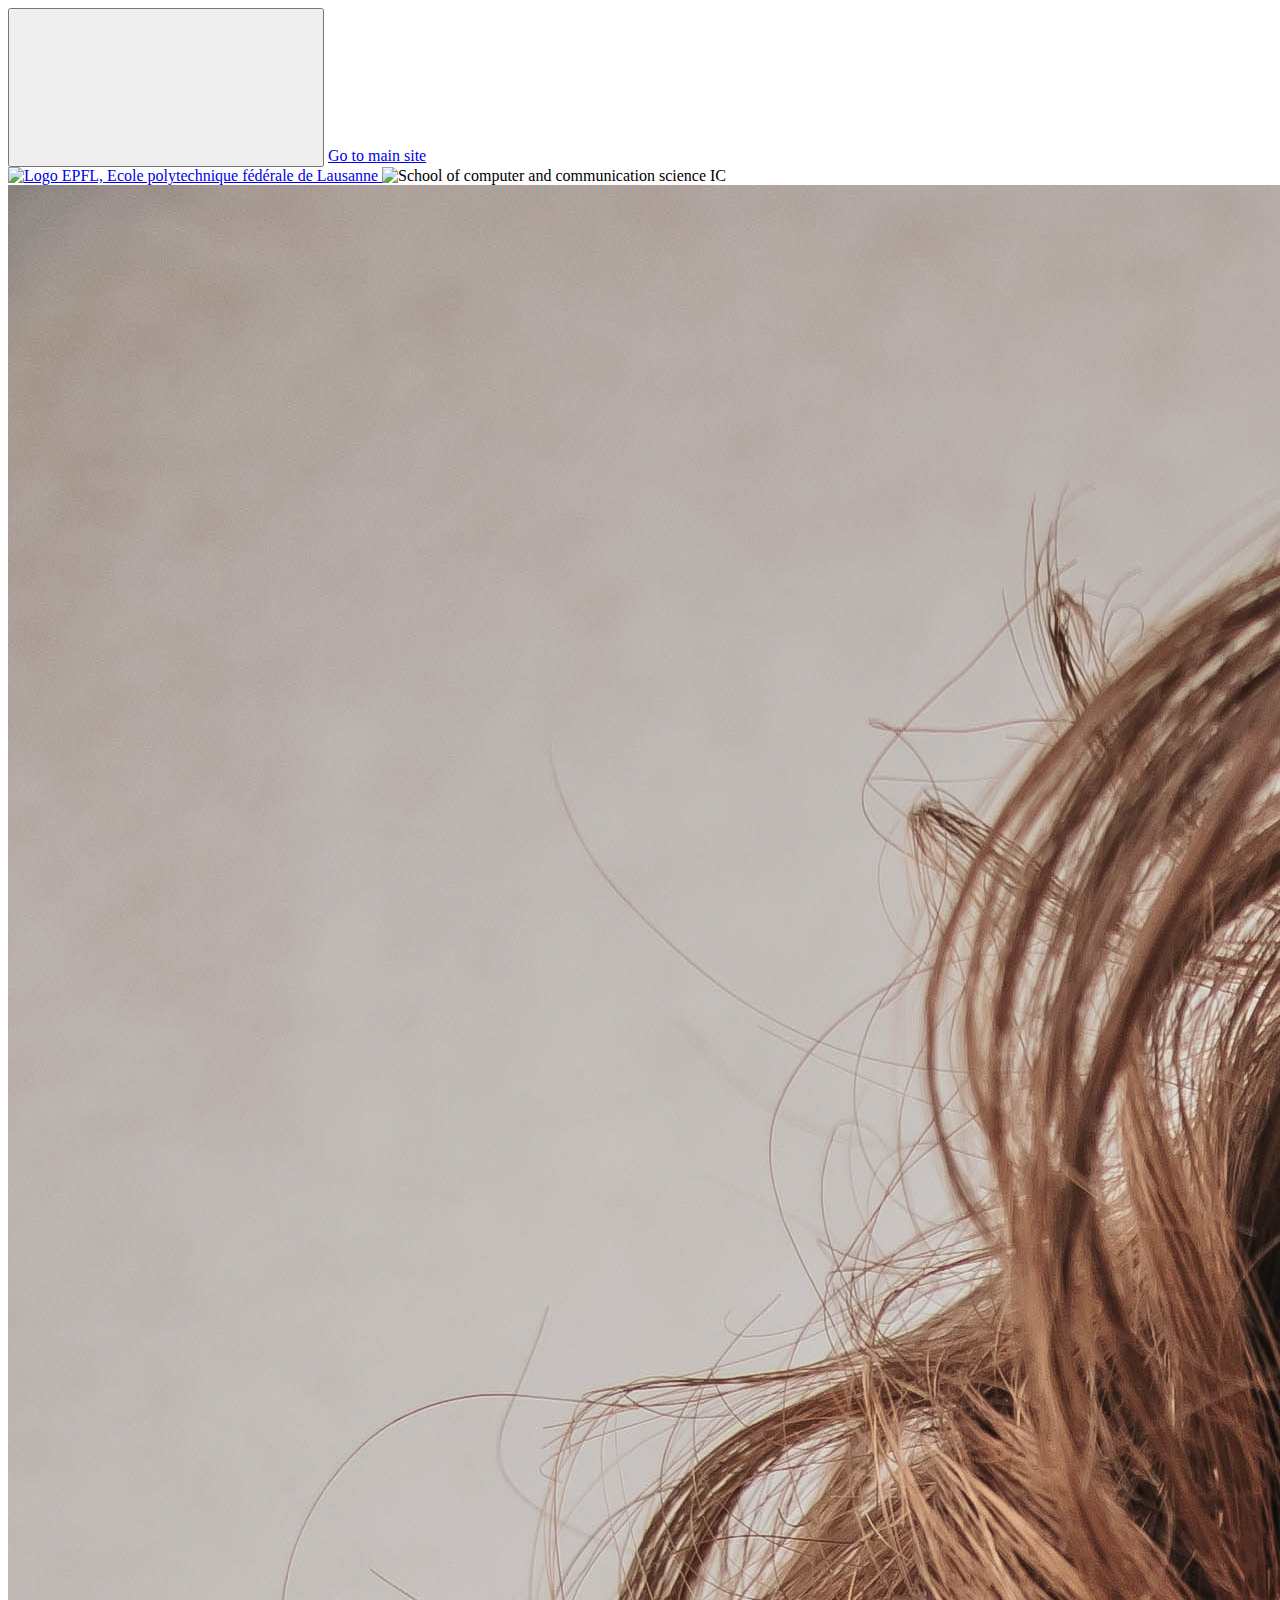
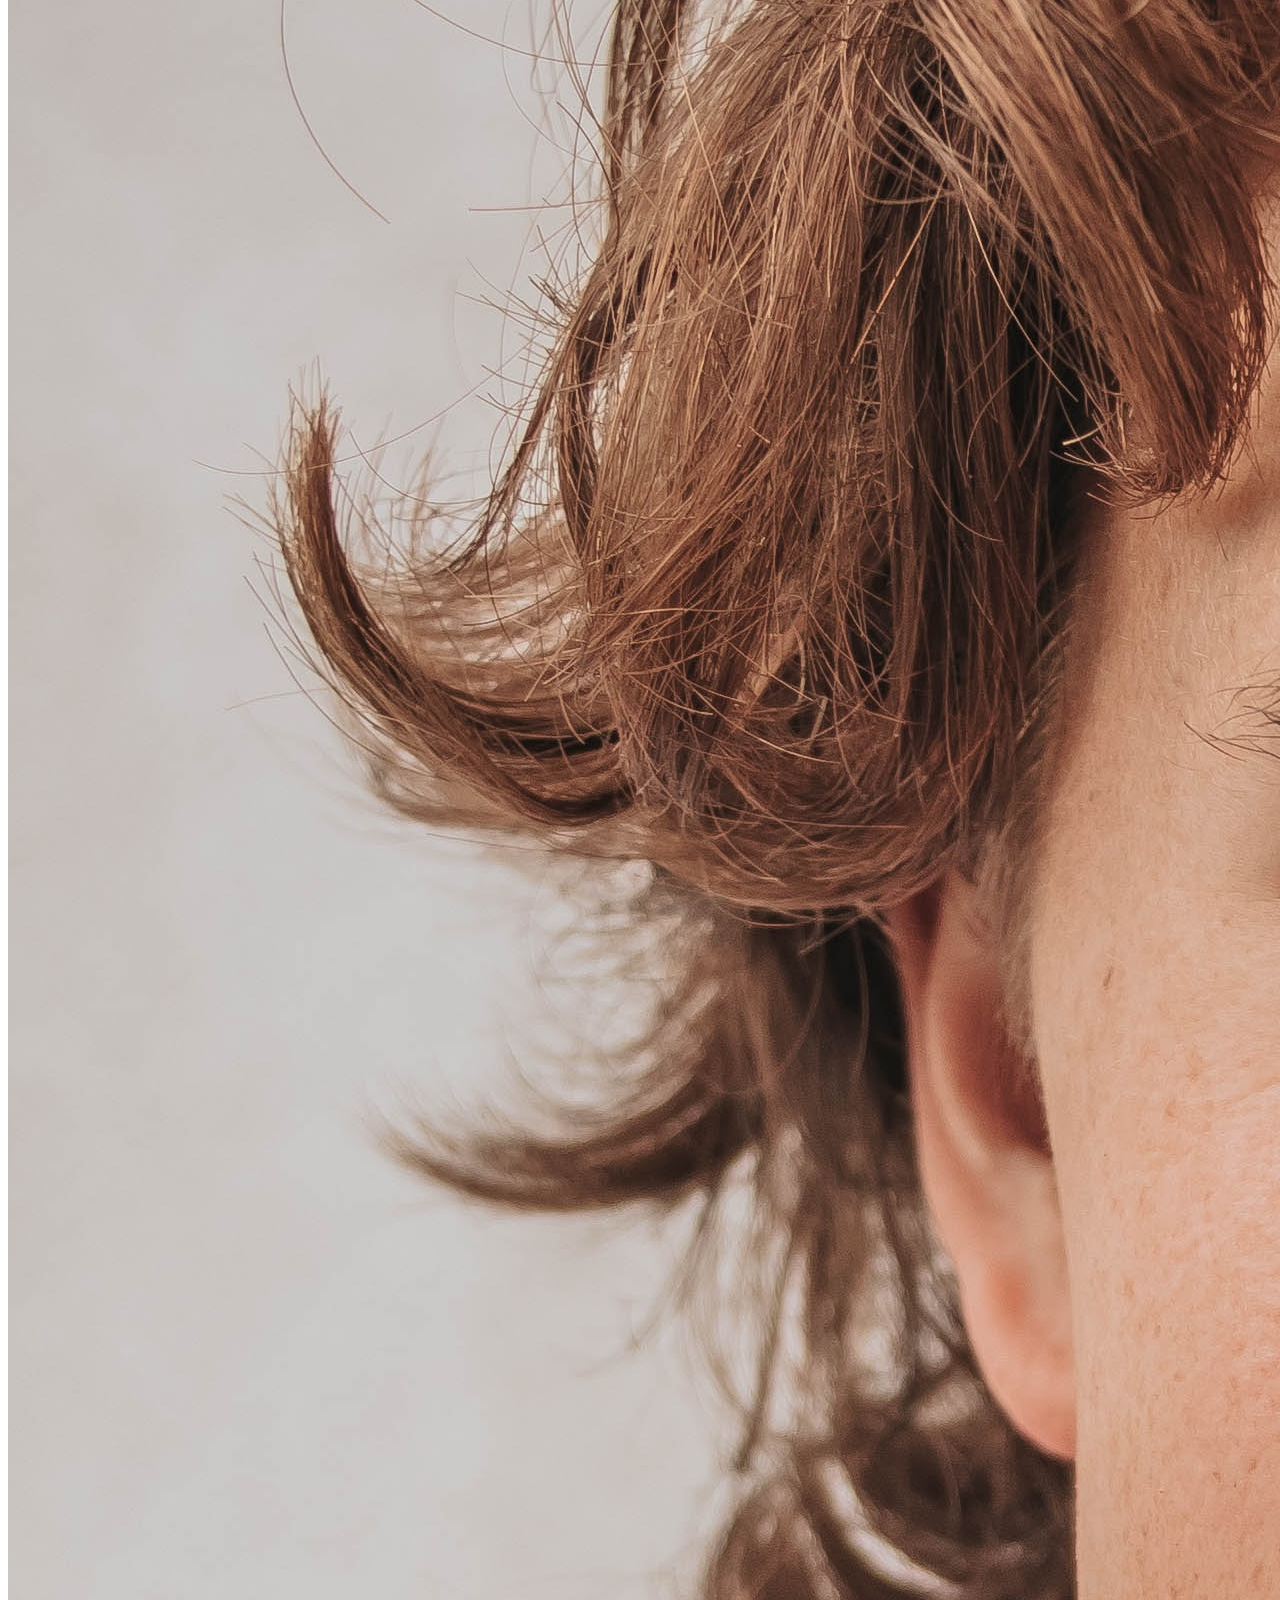
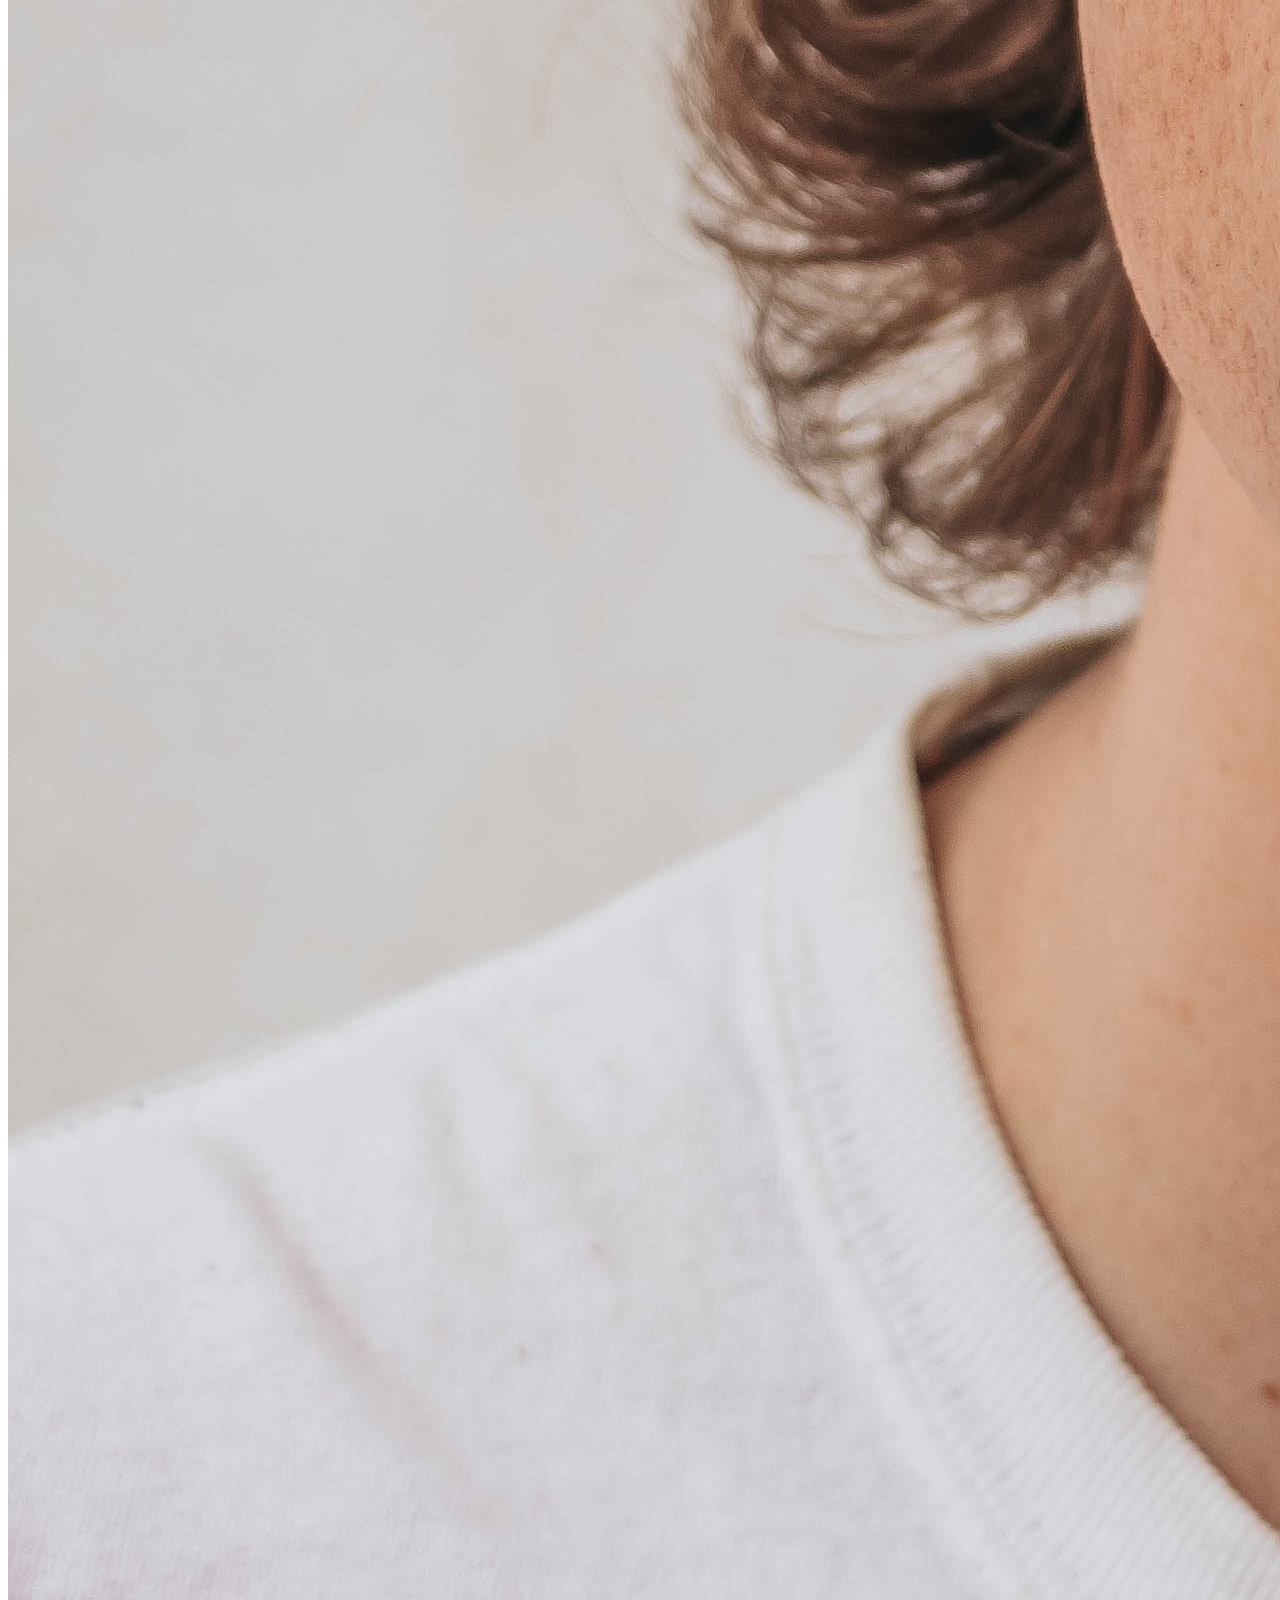
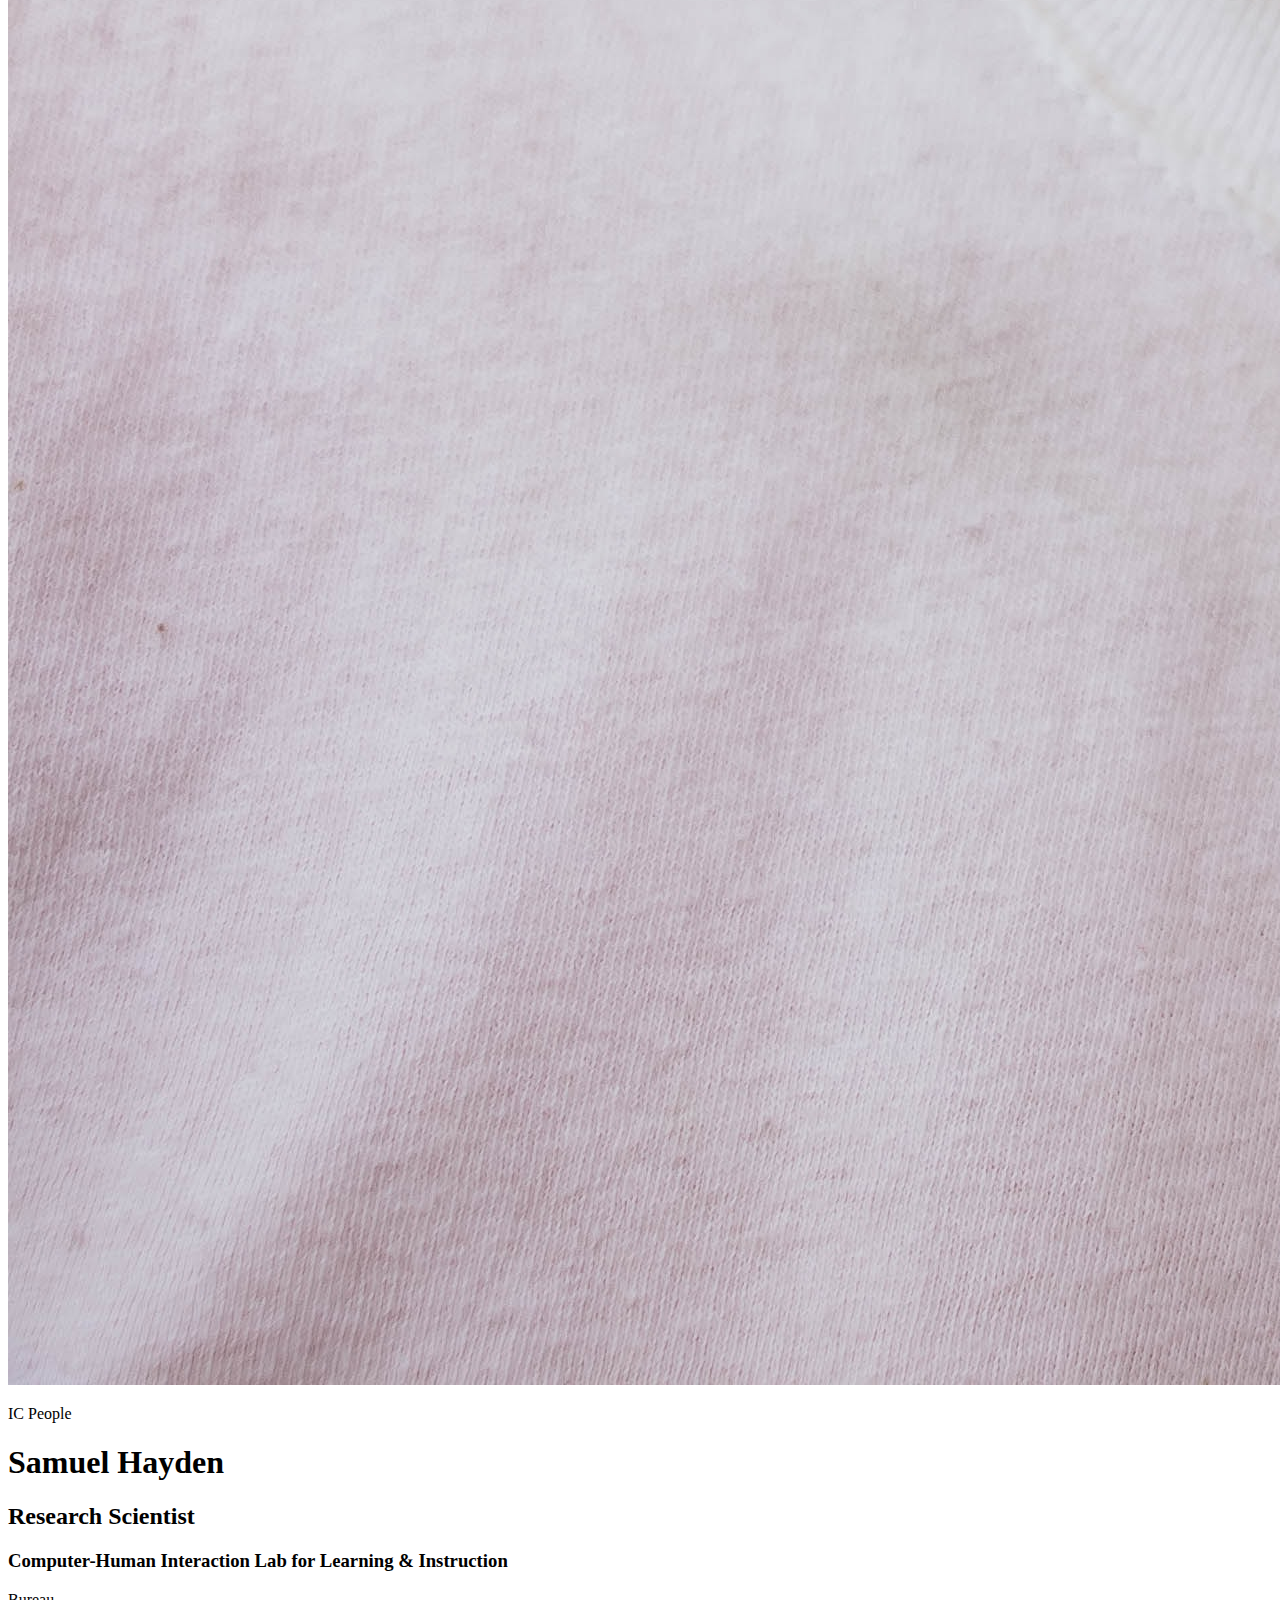
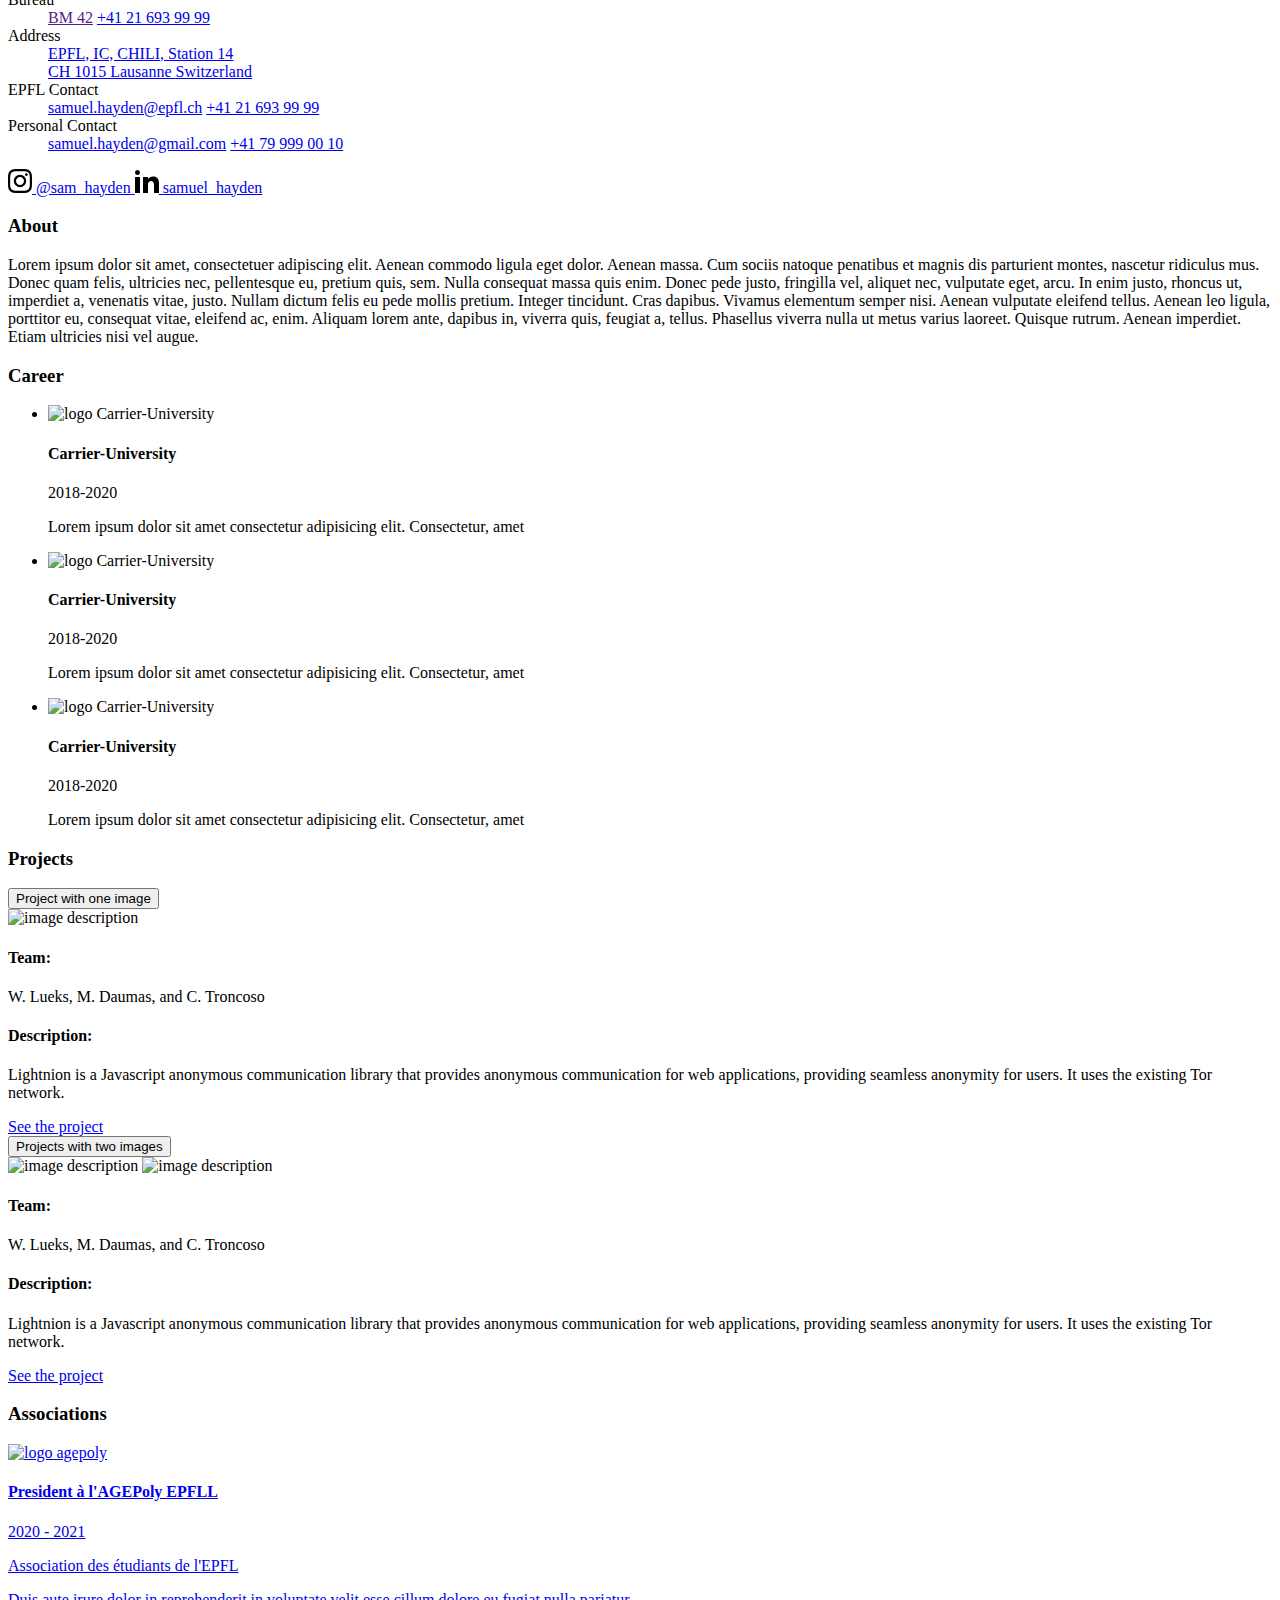
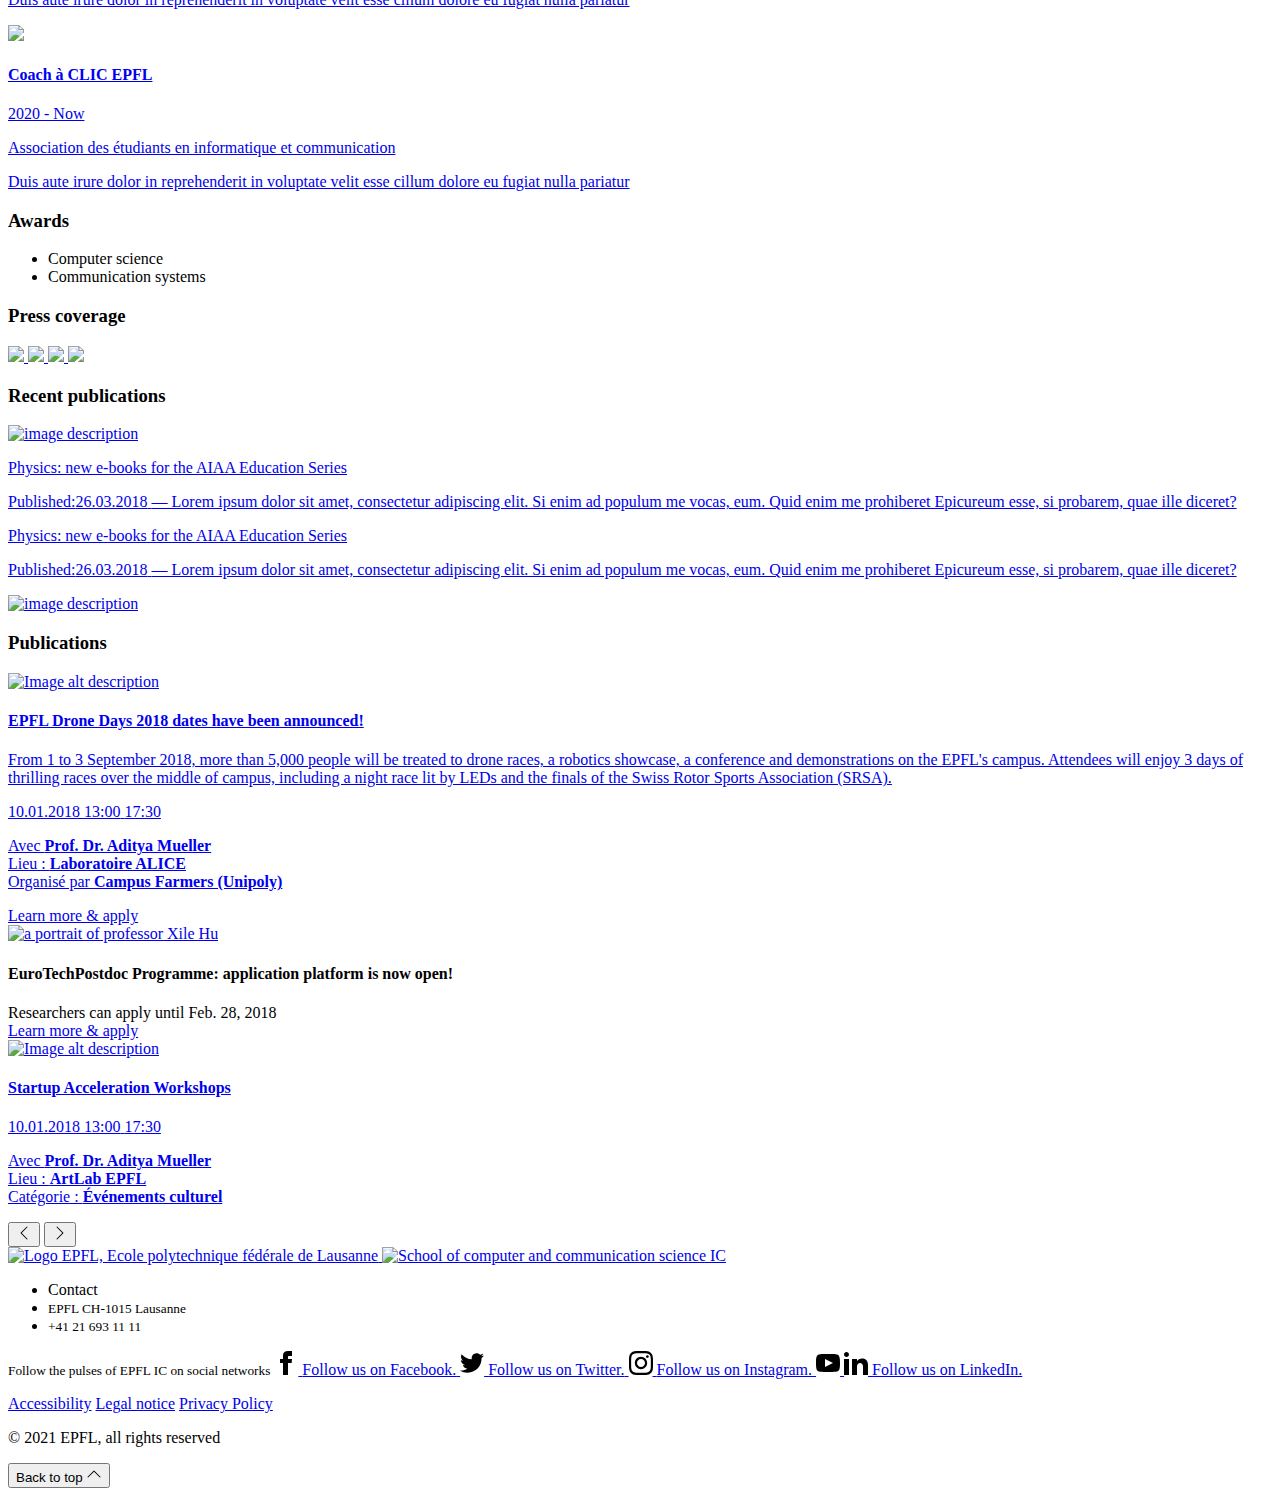
==== commit d2aff441: "Modify comments" ====
--- a/index.html
+++ b/index.html
@@ -53,7 +53,9 @@
           <div class="col-md-6 nopadding">
             <div class="portrait-image">
               <picture>
-                <!-- Your profile photo --><img
+                <!-- Your profile photo -->
+                <!-- You have two other possibilities into the folder exemple to use a medium or small picture -->
+                <img
                   src="./img/exemple-profile.jpg"
                   class="img-fluid"
                   alt="image description"
@@ -61,7 +63,7 @@
               </picture>
             </div>
           </div>
-          <div class="col-md-4">
+          <div class="col-md-6">
             <p class="mypage">IC People</p>
 
             <!-- Your firstname and surname -->
@@ -69,17 +71,17 @@
 
             <!-- Your title -->
             <h2 class="h2 portrait-title people-title">Research Scientist</h2>
+            <!-- Your lab -->
             <h3 class="portrait-lab">
               Computer-Human Interaction Lab for Learning & Instruction
             </h3>
-            <!-- Postal address -->
-
             <dl class="definition-list definition-list-grid">
               <dt>Bureau</dt>
               <dd>
                 <a class="btn btn-sm btn-secondary mr-2" href="">BM 42</a>
                 <a href="tel:+41216939999">+41 21 693 99 99</a><br />
               </dd>
+              <!-- Postal address of epfl-->
               <dt>Address</dt>
               <dd>
                 <a
@@ -89,6 +91,7 @@
                   CH 1015 Lausanne <wbr />Switzerland</a
                 >
               </dd>
+              <!-- Professional Contact -->
               <dt>EPFL Contact</dt>
               <dd class="flex">
                 <a
@@ -100,12 +103,14 @@
                   >+41 21 693 99 99</a
                 ><br />
               </dd>
+              <!-- Personal Contact -->
               <dt>Personal Contact</dt>
             <dd class="flex">
               <a href="mailto:samuel.hayden@gmail.com">samuel.hayden@gmail.com</a>
               <a href="tel:+41799990010">+41 79 999 00 10</a>
             </dd>
           </dl>
+          <!-- Your social medias -->
           <div class="flex">
             <a href="#" class="social-icon social-icon-twitter social-icon-discrete">
               <svg class="icon" xmlns="http://www.w3.org/2000/svg" width="24" height="24" viewbox="0 0 24 24">
@@ -132,7 +137,6 @@
           <div class="col-md-6 col-xl-4">
             <!-- About: Write some lines about you, your experiences and everything you want -->
             <div class="block about">
-              <!-- About: Write some lines about you, your experiences and everything you want -->
               <h3>About</h3>
               <p>
                 Lorem ipsum dolor sit amet, consectetuer adipiscing elit.
@@ -363,7 +367,6 @@
             </div>
           </div>
           <div class="col-md-6 col-xl-4">
-            
             <!-- Recent publications: highlight of your TWO most recent publications -->
             <div class="block highlight-publications">
               <h3>Recent publications</h3>
@@ -456,7 +459,6 @@
                 </a>
               </div>
             </div>
-            
           </div>
         </div>
       </div>
@@ -661,6 +663,7 @@
         </div>
       </section>
     </main>
+
     <div class="pt-5 mt-auto">
       <div class="container">
         <footer class="footer-light">
@@ -687,7 +690,7 @@
                   </li>
                 </ul>
                 <p class="footer-light-socials">
-                  <small>Follow the pulses of EPFL on social networks</small>
+                  <small>Follow the pulses of EPFL IC on social networks</small>
                   <span>
                     <a href="https://www.facebook.com/ICepfl/"
                       class="social-icon social-icon-facebook social-icon-negative" rel="noopener" target="_blank">
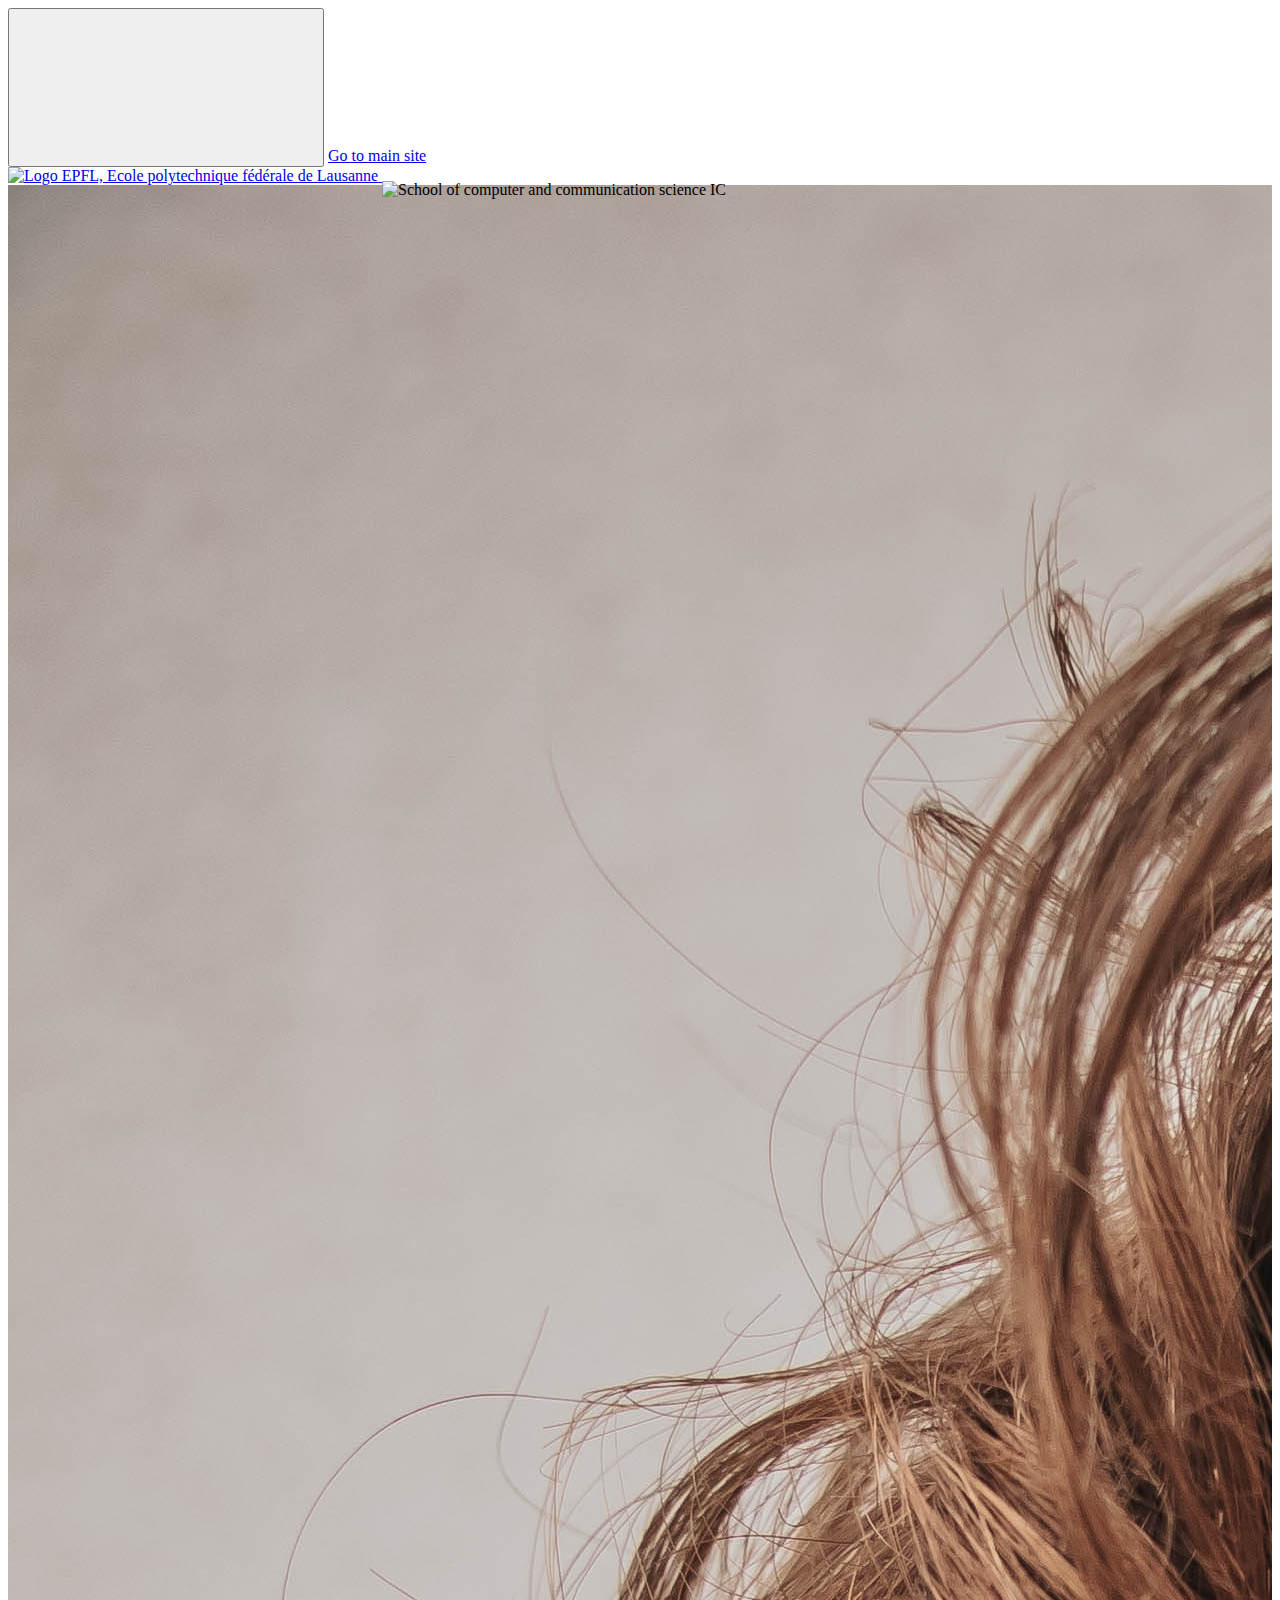
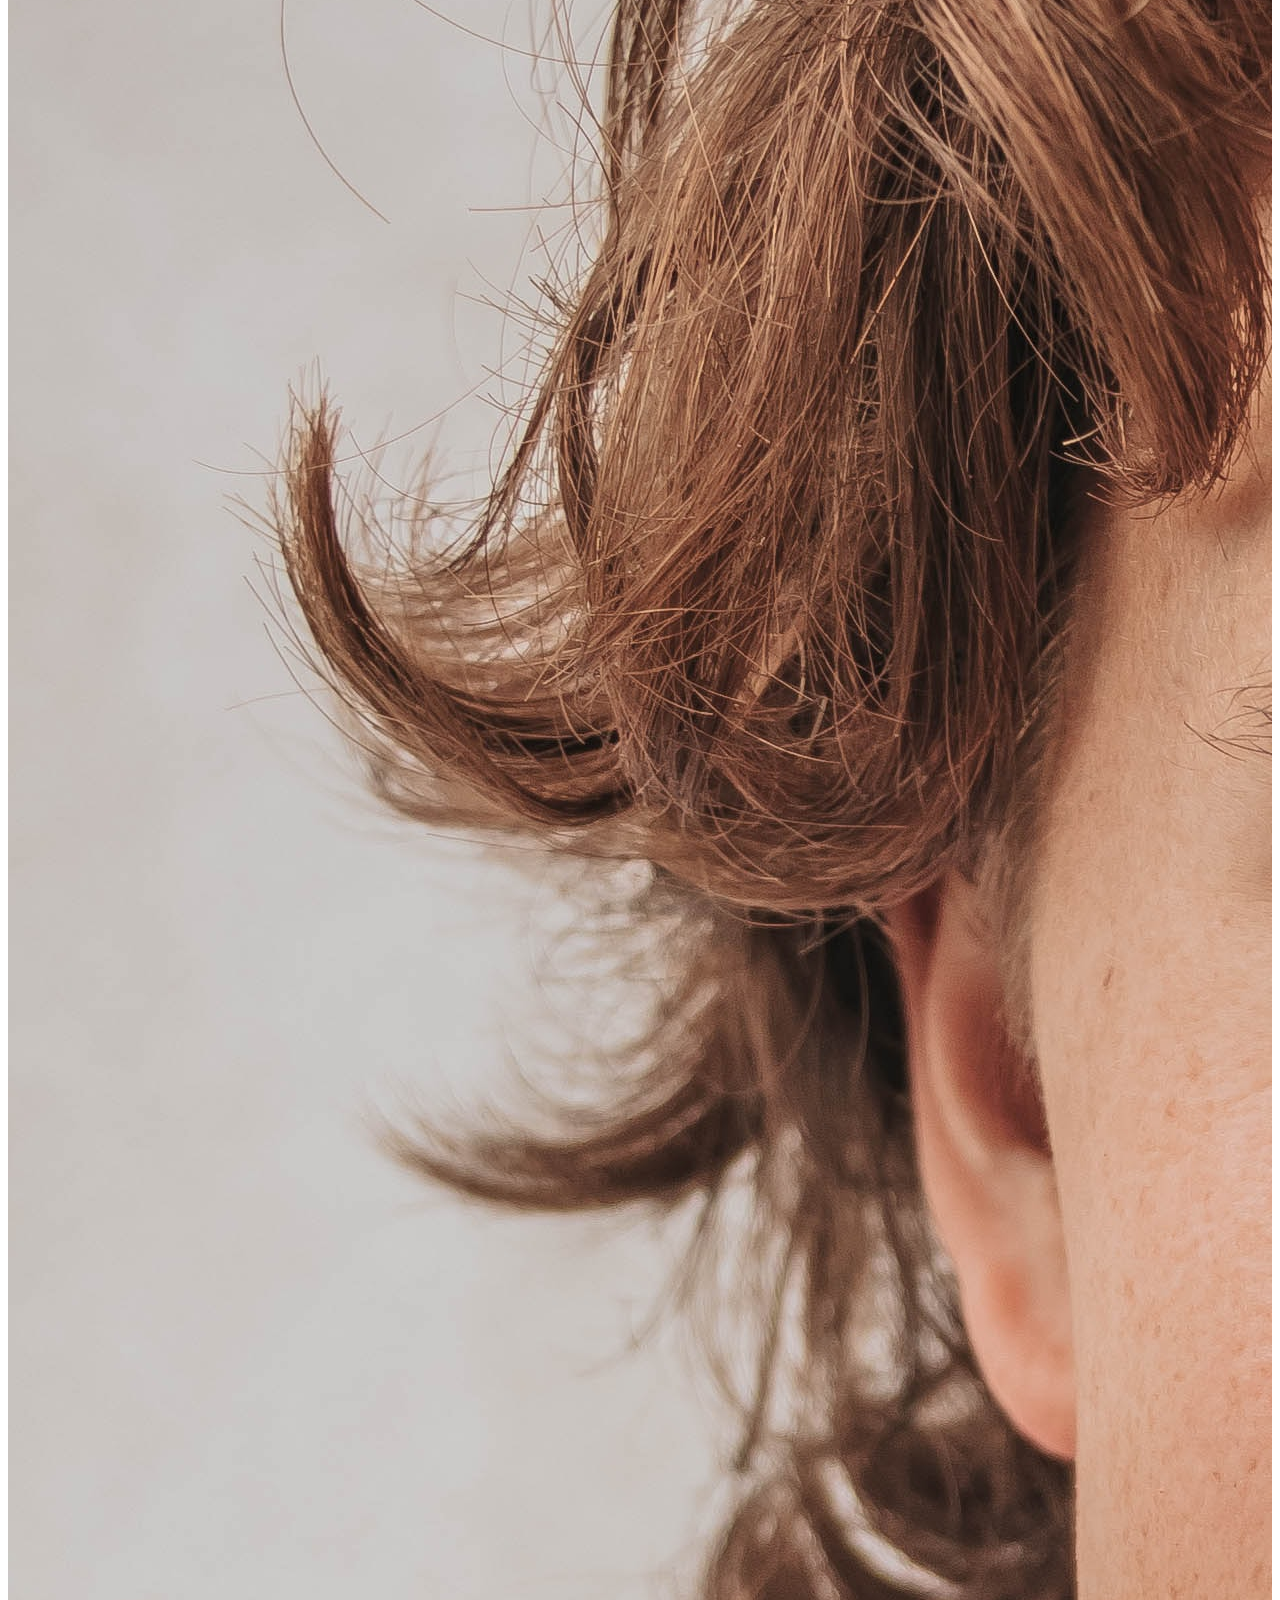
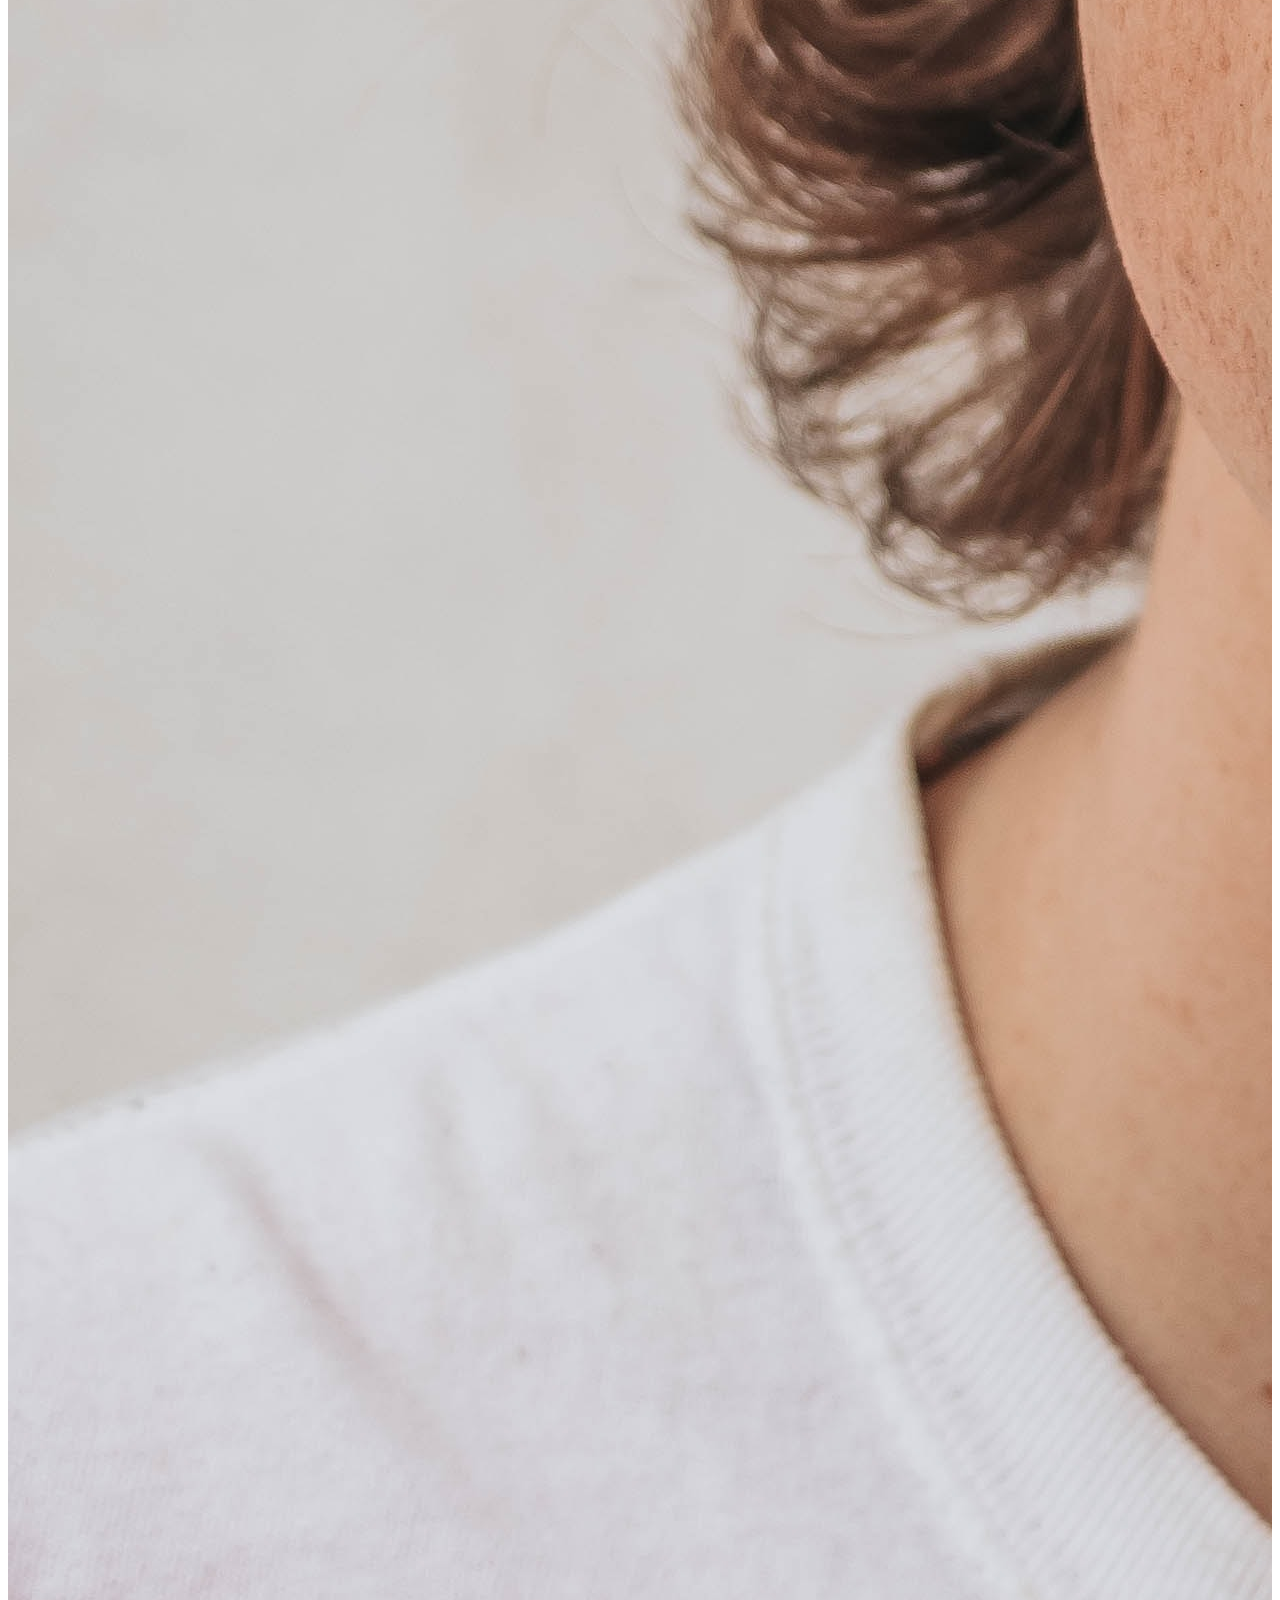
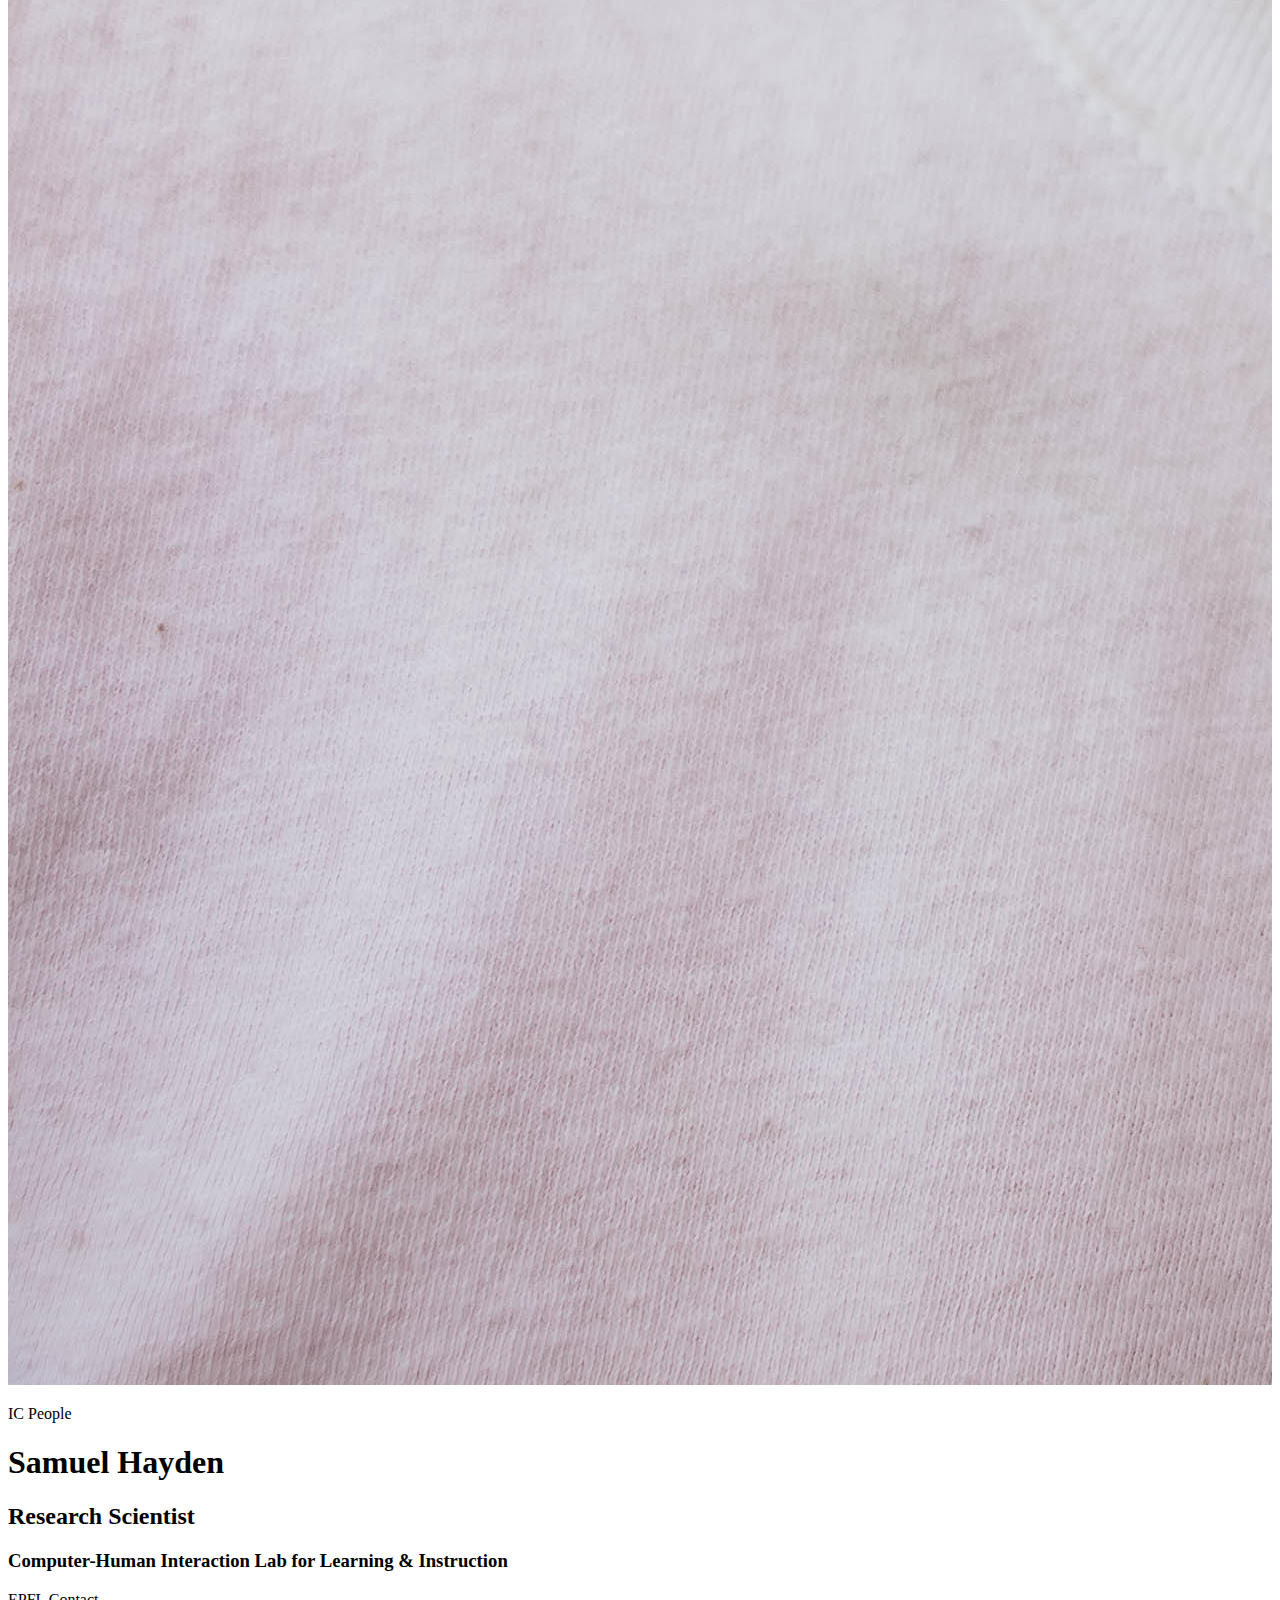
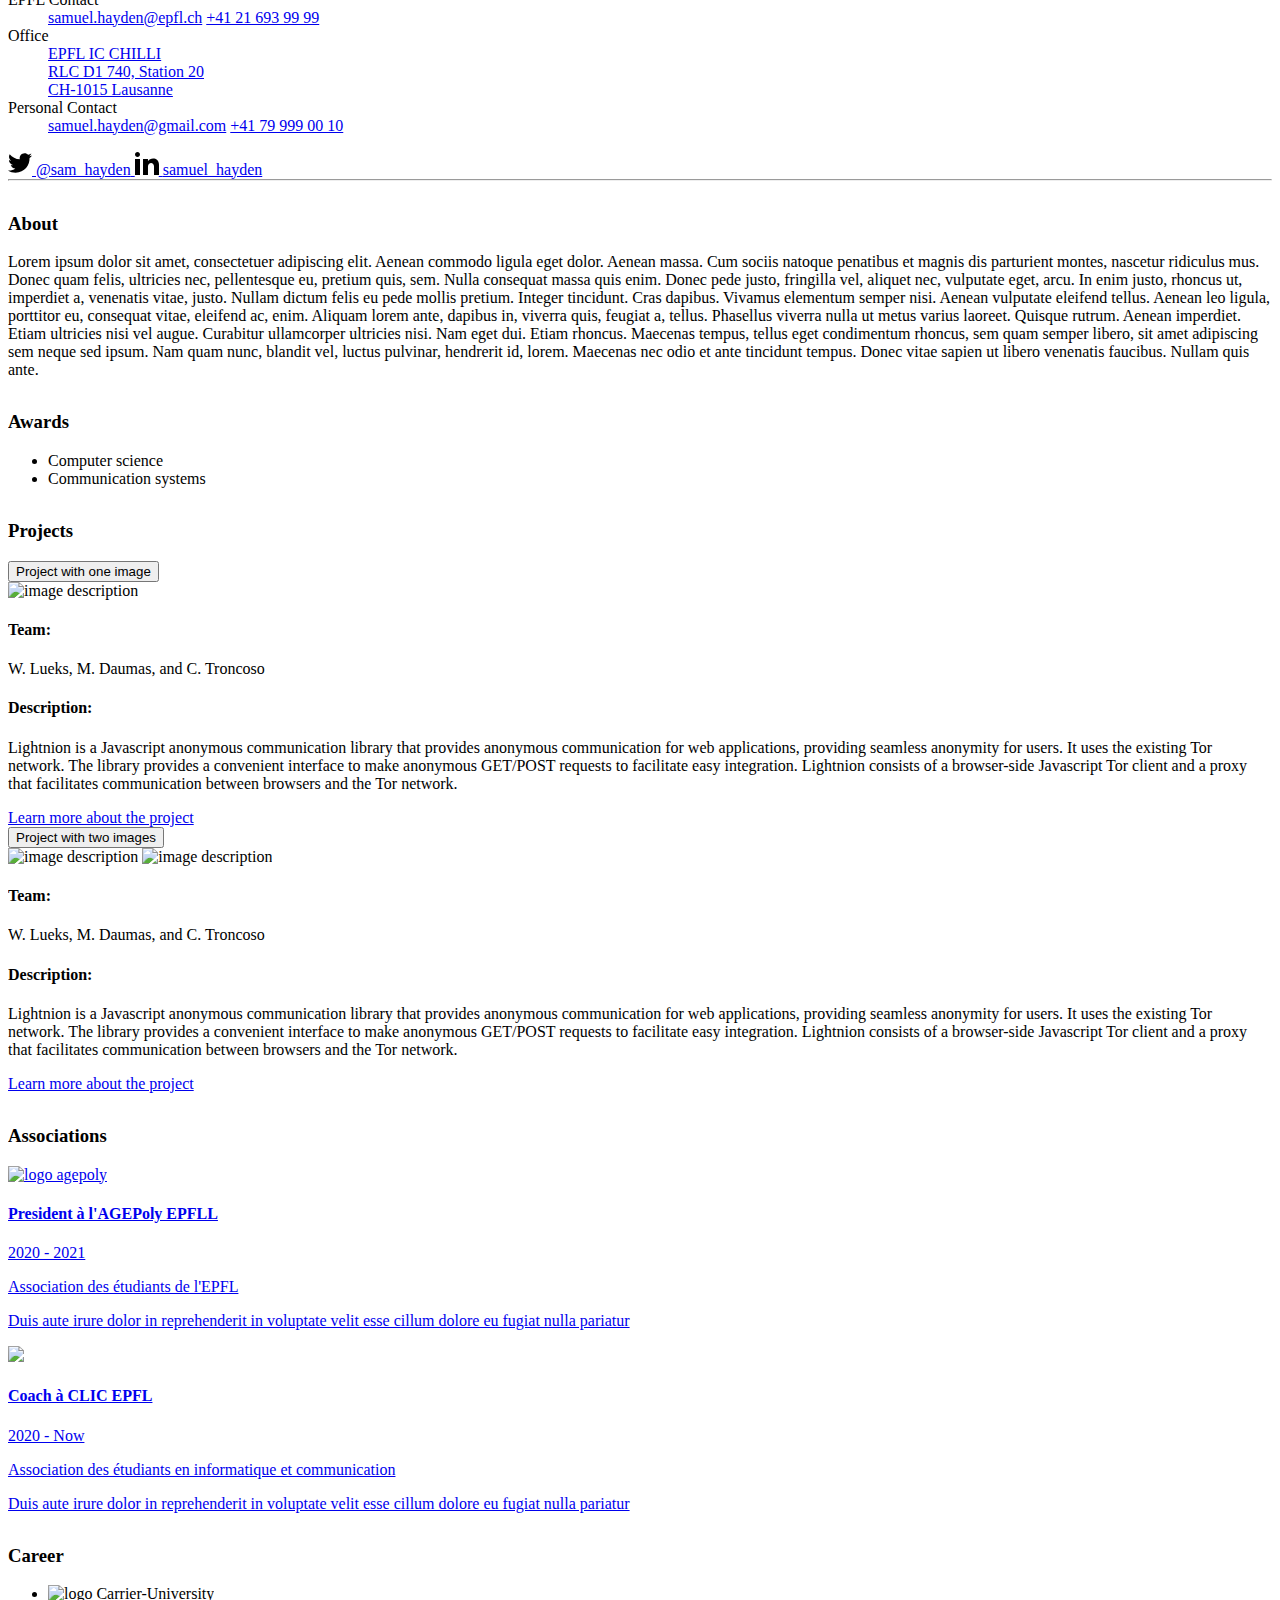
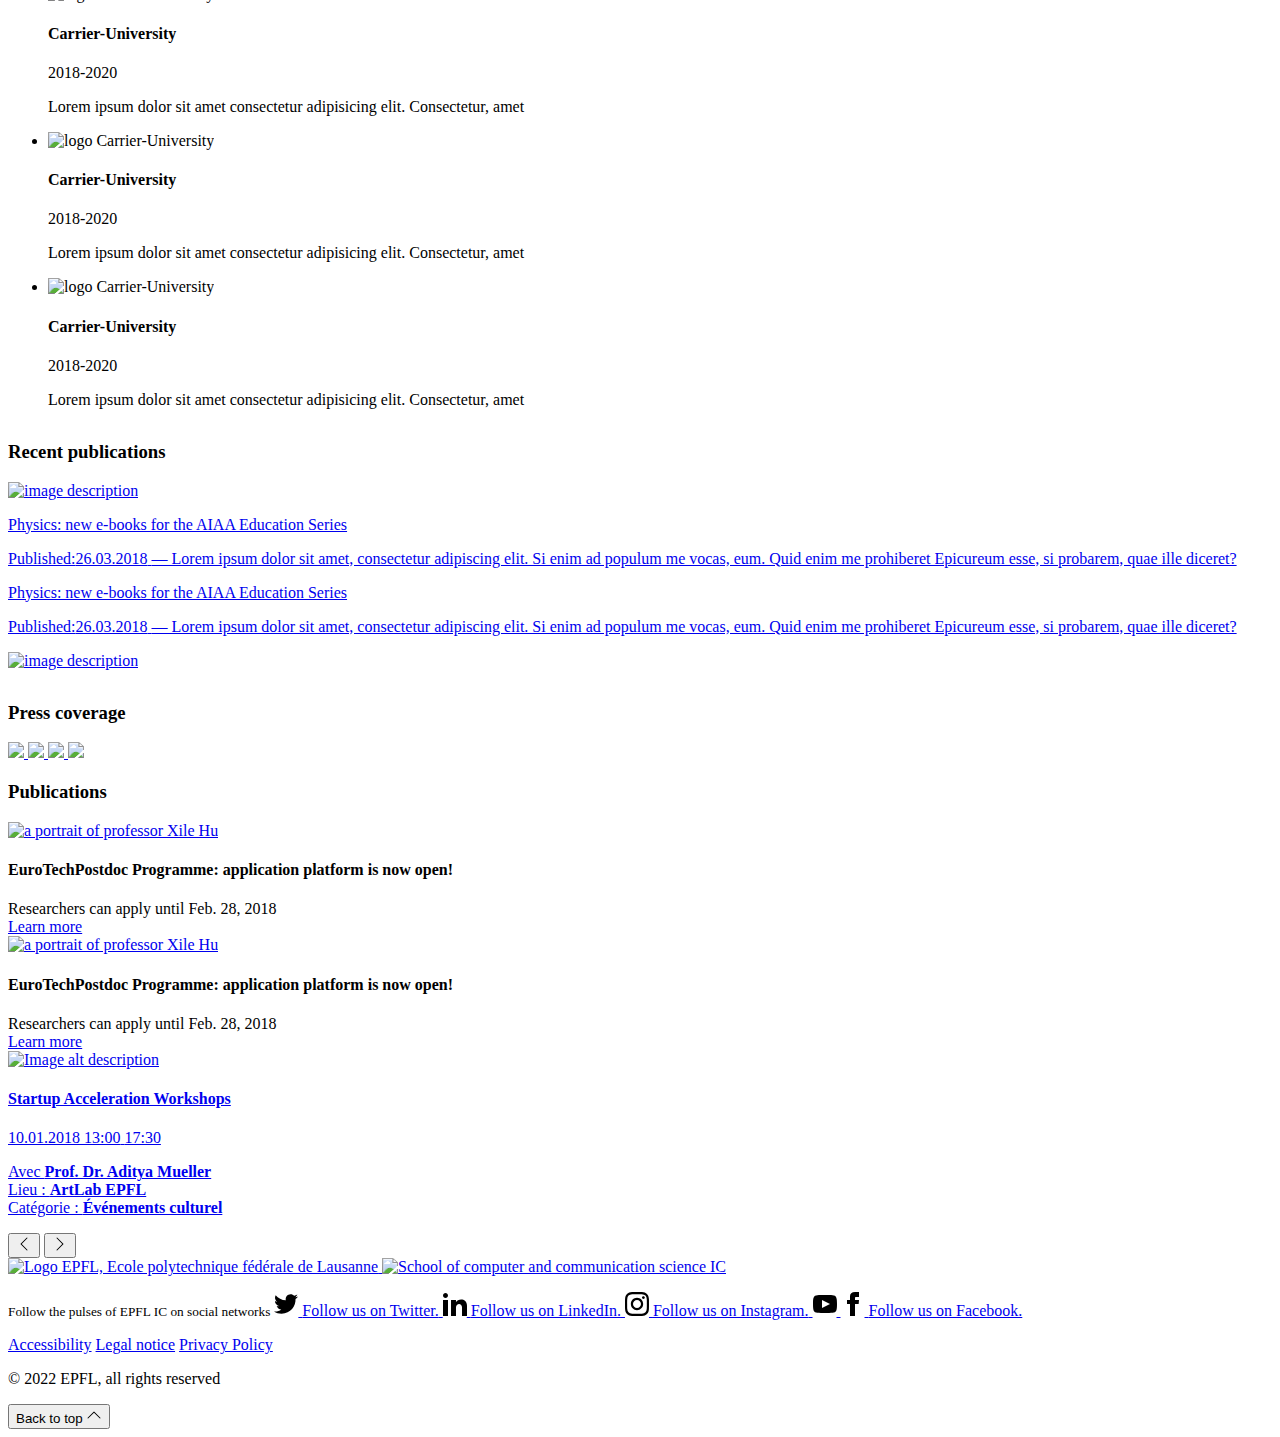
==== commit d25b3027: "Modify after client returns" ====
--- a/index.html
+++ b/index.html
@@ -22,6 +22,7 @@
 
   <body>
     <main>
+      <!--- Header -->
       <header class="header header-light">
         <div class="drawer mr-3 mr-xl-0">
           <button class="drawer-toggle" aria-hidden="true">
@@ -48,9 +49,10 @@
           />
         </div>
       </header>
+      <!--- Personal Intro -->
       <section class="container-fluid portrait">
         <div class="row">
-          <div class="col-md-6 nopadding">
+          <div class="col-lg-4 col-xl-6 nopadding">
             <div class="portrait-image">
               <picture>
                 <!-- Your profile photo -->
@@ -63,7 +65,7 @@
               </picture>
             </div>
           </div>
-          <div class="col-md-6">
+          <div class="col-lg-8 col-xl-6">
             <p class="mypage">IC People</p>
 
             <!-- Your firstname and surname -->
@@ -76,22 +78,7 @@
               Computer-Human Interaction Lab for Learning & Instruction
             </h3>
             <dl class="definition-list definition-list-grid">
-              <dt>Bureau</dt>
-              <dd>
-                <a class="btn btn-sm btn-secondary mr-2" href="">BM 42</a>
-                <a href="tel:+41216939999">+41 21 693 99 99</a><br />
-              </dd>
-              <!-- Postal address of epfl-->
-              <dt>Address</dt>
-              <dd>
-                <a
-                  href="https://www.epfl.ch/labs/chili/contact/"
-                  class="portrait-infos-address"
-                  >EPFL, IC, CHILI,<wbr /> Station 14 <br />
-                  CH 1015 Lausanne <wbr />Switzerland</a
-                >
-              </dd>
-              <!-- Professional Contact -->
+              <!-- Office Contact -->
               <dt>EPFL Contact</dt>
               <dd class="flex">
                 <a
@@ -101,369 +88,467 @@
                 >
                 <a href="tel:+41216939999" class="btn btn-sm btn-secondary"
                   >+41 21 693 99 99</a
-                ><br />
+                >
+              </dd>
+              <dt>Office</dt>
+              <dd>
+                <a
+                  href="https://plan.epfl.ch/?room=%3DRLC%20D1%20740&dim_floor=1&lang=fr&dim_lang=fr&tree_groups=centres_nevralgiques%2Cacces%2Cmobilite_reduite%2Censeignement%2Ccommerces_et_services%2Cvehicules%2Cinfrastructure_plan_grp&tree_group_layers_centres_nevralgiques=information_epfl%2Cguichet_etudiants&tree_group_layers_acces=metro&tree_group_layers_mobilite_reduite=&tree_group_layers_enseignement=&tree_group_layers_commerces_et_services=&tree_group_layers_vehicules=&tree_group_layers_infrastructure_plan_grp=batiments_query_plan&baselayer_ref=grp_backgrounds&map_x=2533290&map_y=1152278&map_zoom=13"
+                  class="portrait-infos-address"
+                >
+                  EPFL IC CHILLI<br />
+                  RLC D1 740, Station 20<br />
+                  CH-1015 Lausanne
+                </a>
               </dd>
               <!-- Personal Contact -->
               <dt>Personal Contact</dt>
-            <dd class="flex">
-              <a href="mailto:samuel.hayden@gmail.com">samuel.hayden@gmail.com</a>
-              <a href="tel:+41799990010">+41 79 999 00 10</a>
-            </dd>
-          </dl>
-          <!-- Your social medias -->
-          <div class="flex">
-            <a href="#" class="social-icon social-icon-twitter social-icon-discrete">
-              <svg class="icon" xmlns="http://www.w3.org/2000/svg" width="24" height="24" viewbox="0 0 24 24">
-                <path
-                  d="M12 2.163c3.204 0 3.584.012 4.85.07 3.252.148 4.771 1.691 4.919 4.919.058 1.265.069 1.645.069 4.849 0 3.205-.012 3.584-.069 4.849-.149 3.225-1.664 4.771-4.919 4.919-1.266.058-1.644.07-4.85.07-3.204 0-3.584-.012-4.849-.07-3.26-.149-4.771-1.699-4.919-4.92-.058-1.265-.07-1.644-.07-4.849 0-3.204.013-3.583.07-4.849.149-3.227 1.664-4.771 4.919-4.919 1.266-.057 1.645-.069 4.849-.069zm0-2.163c-3.259 0-3.667.014-4.947.072-4.358.2-6.78 2.618-6.98 6.98-.059 1.281-.073 1.689-.073 4.948 0 3.259.014 3.668.072 4.948.2 4.358 2.618 6.78 6.98 6.98 1.281.058 1.689.072 4.948.072 3.259 0 3.668-.014 4.948-.072 4.354-.2 6.782-2.618 6.979-6.98.059-1.28.073-1.689.073-4.948 0-3.259-.014-3.667-.072-4.947-.196-4.354-2.617-6.78-6.979-6.98-1.281-.059-1.69-.073-4.949-.073zm0 5.838c-3.403 0-6.162 2.759-6.162 6.162s2.759 6.163 6.162 6.163 6.162-2.759 6.162-6.163c0-3.403-2.759-6.162-6.162-6.162zm0 10.162c-2.209 0-4-1.79-4-4 0-2.209 1.791-4 4-4s4 1.791 4 4c0 2.21-1.791 4-4 4zm6.406-11.845c-.796 0-1.441.645-1.441 1.44s.645 1.44 1.441 1.44c.795 0 1.439-.645 1.439-1.44s-.644-1.44-1.439-1.44z" />
-              </svg>
-              <span class="user">@sam_hayden</span>
-            </a>
-            <a href="#" class="social-icon social-icon-twitter social-icon-discrete">
-              <svg class="icon" xmlns="http://www.w3.org/2000/svg" width="24" height="24" viewbox="0 0 24 24">
-                <path
-                  d="M4.98 3.5c0 1.381-1.11 2.5-2.48 2.5s-2.48-1.119-2.48-2.5c0-1.38 1.11-2.5 2.48-2.5s2.48 1.12 2.48 2.5zm.02 4.5h-5v16h5v-16zm7.982 0h-4.968v16h4.969v-8.399c0-4.67 6.029-5.052 6.029 0v8.399h4.988v-10.131c0-7.88-8.922-7.593-11.018-3.714v-2.155z" />
-              </svg>
-              <span class="user">samuel_hayden</span>
-            </a>
-          </div>
-        </div>
-      </div>
-    </section>
-
-    <section>
-      <div class="container-fluid">
-        <div class="row">
-          <div class="col-md-6 col-xl-4">
-            <!-- About: Write some lines about you, your experiences and everything you want -->
-            <div class="block about">
-              <h3>About</h3>
-              <p>
-                Lorem ipsum dolor sit amet, consectetuer adipiscing elit.
-                Aenean commodo ligula eget dolor. Aenean massa. Cum sociis
-                natoque penatibus et magnis dis parturient montes, nascetur
-                ridiculus mus. Donec quam felis, ultricies nec, pellentesque
-                eu, pretium quis, sem. Nulla consequat massa quis enim. Donec
-                pede justo, fringilla vel, aliquet nec, vulputate eget, arcu.
-                In enim justo, rhoncus ut, imperdiet a, venenatis vitae,
-                justo. Nullam dictum felis eu pede mollis pretium. Integer
-                tincidunt. Cras dapibus. Vivamus elementum semper nisi. Aenean
-                vulputate eleifend tellus. Aenean leo ligula, porttitor eu,
-                consequat vitae, eleifend ac, enim. Aliquam lorem ante,
-                dapibus in, viverra quis, feugiat a, tellus. Phasellus viverra
-                nulla ut metus varius laoreet. Quisque rutrum. Aenean
-                imperdiet. Etiam ultricies nisi vel augue.
-              </p>
-            </div>
-            <!-- Career: Here you can add your career path and academic experience -->
-            <div class="block career">
-              <h3>Career</h3>
-              <ul>
-                <!-- copy this part to add a new experience-->
-                <li>
-                  <div class="carrer-logo">
-                    <!-- Logo --><img
-                      src="http://logosandbrands.directory/wp-content/themes/directorypress/thumbs/Carrier-University-logo.jpg"
-                      alt="logo Carrier-University" />
-                  </div>
-                  <div class="career-infos">
-                    <!-- Name  -->
-                    <h4 class="career-infos-title">Carrier-University</h4>
-                    <!-- Actif duration  --><span class="career-infos-date">2018-2020</span>
-                    <!-- Here you can resume your career  -->
-                    <p class="career-infos-desc">
-                      Lorem ipsum dolor sit amet consectetur adipisicing elit.
-                      Consectetur, amet
-                    </p>
-                  </div>
-                </li>
-                <!-- end copy  -->
-                <li>
-                  <div class="carrer-logo">
-                    <img src="https://tse2.mm.bing.net/th?id=OIP.kOdvgcyvNZOEgIj0wGjGjgHaHa&pid=Api"
-                      alt="logo Carrier-University" />
-                  </div>
-                  <div class="career-infos">
-                    <h4 class="career-infos-title">Carrier-University</h4>
-                    <span class="career-infos-date">2018-2020</span>
-                    <p class="career-infos-desc">
-                      Lorem ipsum dolor sit amet consectetur adipisicing elit.
-                      Consectetur, amet
-                    </p>
-                  </div>
-                </li>
-                <li>
-                  <div class="carrer-logo">
-                    <img
-                      src="https://upload.wikimedia.org/wikipedia/commons/thumb/d/de/Coat_of_arms_of_the_University_of_Oxford.svg/150px-Coat_of_arms_of_the_University_of_Oxford.svg.png"
-                      alt="logo Carrier-University" />
-                  </div>
-                  <div class="career-infos">
-                    <h4 class="career-infos-title">Carrier-University</h4>
-                    <span class="career-infos-date">2018-2020</span>
-                    <p class="career-infos-desc">
-                      Lorem ipsum dolor sit amet consectetur adipisicing elit.
-                      Consectetur, amet
-                    </p>
-                  </div>
-                </li>
-              </ul>
-            </div>
-          </div>
-          <div class="col-md-6 col-xl-4">
-            <!-- Projects: Here you can add projects you worked on -->
-            <div class="block projects">
-              <h3>Projects</h3>
-              <!-- copy this part to add a new project-->
-              <!-- Project name, change de id and the data-target with a unique id ex: data-target="#collapse-1" and id="collapse-1" -->
-              <button class="collapse-title collapse-title-desktop collapsed" type="button" data-toggle="collapse"
-                data-target="#collapse-1" aria-expanded="false" aria-controls="collapse-1">
-                Project with one image
-              </button>
-              <div class="collapse collapse-item collapse-item-desktop" id="collapse-1">
-                <picture>
-                  <img src="https://via.placeholder.com/570x321.jpg" class="img-fluid" alt="image description" />
-                </picture>
-                <!-- All people who have worked on this project -->
-                <h4 class="projects-subtitle">Team:</h4>
-                <span>W. Lueks, M. Daumas, and C. Troncoso</span>
-                <!-- A little description -->
-                <h4 class="projects-subtitle">Description:</h4>
-                <p>
-                  Lightnion is a Javascript anonymous communication library
-                  that provides anonymous communication for web applications,
-                  providing seamless anonymity for users. It uses the existing
-                  Tor network.
-                </p>
-                <a href="/" class="btn btn-primary">See the project</a>
-              </div>
-              <!-- end copy -->
-
-              <button class="collapse-title collapse-title-desktop collapsed" type="button" data-toggle="collapse"
-                data-target="#collapse-2" aria-expanded="false" aria-controls="collapse-2">
-                Projects with two images
-              </button>
-              <div class="collapse collapse-item collapse-item-desktop" id="collapse-2">
-                <div class="collapse-images">
-                  <picture>
-                    <img src="https://via.placeholder.com/570x450.jpg" class="img-fluid" alt="image description" />
-                  </picture>
-                  <picture>
-                    <img src="https://via.placeholder.com/570x450.jpg" class="img-fluid" alt="image description" />
-                  </picture>
-                </div>
-                <h4 class="projects-subtitle">Team:</h4>
-                <span>W. Lueks, M. Daumas, and C. Troncoso</span>
-                <h4 class="projects-subtitle">Description:</h4>
-                <p>
-                  Lightnion is a Javascript anonymous communication library
-                  that provides anonymous communication for web applications,
-                  providing seamless anonymity for users. It uses the existing
-                  Tor network.
-                </p>
-                <a href="/" class="btn btn-primary">See the project</a>
-              </div>
-            </div>
-            <!-- Association: If you've ever been in a student assocation -->
-            <div class="block associations">
-              <h3>Associations</h3>
-              <div class="associations-list">
-                <!-- copy this part to add a new association-->
-                <a href="#" class="card link-trapeze-horizontal">
-                  <div class="card-body">
-                    <div class="associations-logo">
-                      <!-- Association logo --><img
-                        src="https://agepoly.ch/wp-content/themes/agepoly/resources/Horizontal_-_AI_-_AGEPoly.svg"
-                        alt="logo agepoly" />
-                    </div>
-                    <!-- Your job -->
-                    <h4 class="h5 card-title">President à l'AGEPoly EPFLL</h4>
-                    <!-- Actif duration -->
-                    <p class="text-muted small">2020 - 2021</p>
-                    <div class="card-info card-info-bordered">
-                      <!-- Full association name --><span>Association des étudiants de l'EPFL</span>
-                    </div>
-                    <!-- A little description -->
-                    <p class="card-text">
-                      Duis aute irure dolor in reprehenderit in voluptate
-                      velit esse cillum dolore eu fugiat nulla pariatur
-                    </p>
-                  </div>
-                </a>
-                <!-- end copy -->
-                <a href="#" class="card link-trapeze-horizontal">
-                  <div class="card-body">
-                    <div class="associations-logo">
-                      <img src="https://clic.epfl.ch/img/logo.png" />
-                    </div>
-                    <h4 class="h5 card-title">Coach à CLIC EPFL</h4>
-                    <p class="text-muted small">2020 - Now</p>
-                    <div class="card-info card-info-bordered">
-                      <span>Association des étudiants en informatique et
-                        communication</span>
-                    </div>
-                    <p class="card-text">
-                      Duis aute irure dolor in reprehenderit in voluptate
-                      velit esse cillum dolore eu fugiat nulla pariatur
-                    </p>
-                  </div>
-                </a>
-              </div>
-            </div>
-            <!-- Awards: Here you can add awards if you got some -->
-            <div class="block awards">
-              <h3>Awards</h3>
-              <ul class="list-group list-group-flush">
-                <li class="list-group-item">Computer science</li>
-                <li class="list-group-item">Communication systems</li>
-              </ul>
-            </div>
-
-            <!-- Press coverage: Here you can add any media coverage you’ve had with links to magazines, websites, etc -->
-            <div class="block press-coverage">
-              <h3>Press coverage</h3>
-              <div>
+              <dd class="flex">
                 <a
-                  target="_blank"
-                  href="epfl.ch"
-                  class="card link-trapeze-horizontal"
-                >
-                  <img
-                    class="img-responsive"
-                    src="https://upload.wikimedia.org/wikipedia/commons/thumb/0/02/The_New_York_Times_Logo.svg/1280px-The_New_York_Times_Logo.svg.png"
+                  href="mailto:samuel.hayden@gmail.com"
+                  class="btn btn-sm btn-primary"
+                  >samuel.hayden@gmail.com</a
+                >
+                <a href="tel:+41799990010" class="btn btn-sm btn-secondary"
+                  >+41 79 999 00 10</a
+                >
+              </dd>
+            </dl>
+            <!-- Your social medias -->
+            <div class="flex">
+              <a
+                href="#"
+                class="social-icon social-icon-twitter social-icon-discrete"
+              >
+                <svg
+                  class="icon"
+                  xmlns="http://www.w3.org/2000/svg"
+                  width="24"
+                  height="24"
+                  viewbox="0 0 24 24"
+                >
+                  <path
+                    d="M24 4.557c-.883.392-1.832.656-2.828.775 1.017-.609 1.798-1.574 2.165-2.724-.951.564-2.005.974-3.127 1.195-.897-.957-2.178-1.555-3.594-1.555-3.179 0-5.515 2.966-4.797 6.045-4.091-.205-7.719-2.165-10.148-5.144-1.29 2.213-.669 5.108 1.523 6.574-.806-.026-1.566-.247-2.229-.616-.054 2.281 1.581 4.415 3.949 4.89-.693.188-1.452.232-2.224.084.626 1.956 2.444 3.379 4.6 3.419-2.07 1.623-4.678 2.348-7.29 2.04 2.179 1.397 4.768 2.212 7.548 2.212 9.142 0 14.307-7.721 13.995-14.646.962-.695 1.797-1.562 2.457-2.549z"
                   />
-                </a>
-                <a
-                  target="_blank"
-                  href="epfl.ch"
-                  class="card link-trapeze-horizontal"
-                >
-                  <img
-                    class="img-responsive"
-                    src="http://logos-download.com/wp-content/uploads/2016/05/Forbes_logo_black.png"
+                </svg>
+                <span class="user">@sam_hayden</span>
+              </a>
+              <a
+                href="#"
+                class="social-icon social-icon-twitter social-icon-discrete"
+              >
+                <svg
+                  class="icon"
+                  xmlns="http://www.w3.org/2000/svg"
+                  width="24"
+                  height="24"
+                  viewbox="0 0 24 24"
+                >
+                  <path
+                    d="M4.98 3.5c0 1.381-1.11 2.5-2.48 2.5s-2.48-1.119-2.48-2.5c0-1.38 1.11-2.5 2.48-2.5s2.48 1.12 2.48 2.5zm.02 4.5h-5v16h5v-16zm7.982 0h-4.968v16h4.969v-8.399c0-4.67 6.029-5.052 6.029 0v8.399h4.988v-10.131c0-7.88-8.922-7.593-11.018-3.714v-2.155z"
                   />
-                </a>
-                <a
-                  target="_blank"
-                  href="epfl.ch"
-                  class="card link-trapeze-horizontal"
-                >
-                  <img
-                    class="img-responsive"
-                    src="https://www.meaforensic.com/wp-content/uploads/2018/06/spar3d_expo_rgb_horiz-1024x228.jpg"
-                  />
-                </a>
-                <a
-                  target="_blank"
-                  href="epfl.ch"
-                  class="card link-trapeze-horizontal"
-                >
-                  <img
-                    class="img-responsive"
-                    src="https://upload.wikimedia.org/wikipedia/commons/thumb/1/14/MIT_Technology_Review_logo.svg/1200px-MIT_Technology_Review_logo.svg.png"
-                  />
-                </a>
-              </div>
-            </div>
-          </div>
-          <div class="col-md-6 col-xl-4">
-            <!-- Recent publications: highlight of your TWO most recent publications -->
-            <div class="block highlight-publications">
-              <h3>Recent publications</h3>
-              <div class="list-group">
-                <!-- VERSION IMAGE-TEXT Add your link into the href -->
-                <a
-                  href="#"
-                  class="list-group-item list-group-teaser link-trapeze-vertical"
-                >
-                  <div class="list-group-teaser-container">
-                    <div class="list-group-teaser-thumbnail">
-                      <picture>
-                        <img
-                          src="https://via.placeholder.com/570x321.jpg"
-                          class="img-fluid"
-                          alt="image description"
-                        />
-                      </picture>
-                    </div>
-                    <div
-                      class="list-group-teaser-content"
-                      itemscope
-                      itemtype="http://schema.org/Article"
-                    >
-                      <p class="h5" itemprop="name">
-                        Physics: new e-books for the AIAA Education Series
-                      </p>
-                      <p>
-                        <time datetime="2018-03-26" itemprop="datePublished"
-                          ><span class="sr-only">Published:</span
-                          >26.03.2018</time
-                        >
-                        <span class="text-muted" itemprop="description"
-                          >— Lorem ipsum dolor sit amet, consectetur
-                          adipiscing elit. Si enim ad populum me vocas, eum.
-                          Quid enim me prohiberet Epicureum esse, si probarem,
-                          quae ille diceret?</span
-                        >
-                      </p>
-                    </div>
-                  </div>
-                </a>
-                <!-- VERSION ONLY-TEXT Add your link into the href -->
-                <a
-                  href="#"
-                  class="list-group-item list-group-teaser link-trapeze-vertical"
-                >
-                  <div class="list-group-teaser-container">
-                    <div
-                      class="list-group-teaser-content"
-                      itemscope
-                      itemtype="http://schema.org/Article"
-                    >
-                      <p class="h5" itemprop="name">
-                        Physics: new e-books for the AIAA Education Series
-                      </p>
-                      <p>
-                        <time datetime="2018-03-26" itemprop="datePublished"
-                          ><span class="sr-only">Published:</span
-                          >26.03.2018</time
-                        >
-                        <span class="text-muted" itemprop="description"
-                          >— Lorem ipsum dolor sit amet, consectetur
-                          adipiscing elit. Si enim ad populum me vocas, eum.
-                          Quid enim me prohiberet Epicureum esse, si probarem,
-                          quae ille diceret?</span
-                        >
-                      </p>
-                    </div>
-                  </div>
-                </a>
-                <!-- VERSION POSTER Add your link into the href -->
-                <a
-                  target="_blank"
-                  download
-                  href="https://www.w3.org/WAI/ER/tests/xhtml/testfiles/resources/pdf/dummy.pdf"
-                  class="poster list-group-item list-group-teaser link-trapeze-vertical"
-                >
-                  <div class="list-group-teaser-container">
-                    <div class="list-group-teaser-thumbnail">
-                      <picture>
-                        <img
-                          src="https://via.placeholder.com/405x600.jpg"
-                          class="img-fluid"
-                          alt="image description"
-                        />
-                      </picture>
-                    </div>
-                  </div>
-                </a>
-              </div>
+                </svg>
+                <span class="user">samuel_hayden</span>
+              </a>
             </div>
           </div>
         </div>
-      </div>
-    </section>
-
+      </section>
+      <hr />
+      <!--- Content Page -->
+      <section>
+        <div class="container">
+          <div class="row">
+            <div class="col-md-6">
+              <div class="block about">
+                <!-- About: Write some lines about you, your experiences and everything you want -->
+                <h3>About</h3>
+                <p>
+                  Lorem ipsum dolor sit amet, consectetuer adipiscing elit.
+                  Aenean commodo ligula eget dolor. Aenean massa. Cum sociis
+                  natoque penatibus et magnis dis parturient montes, nascetur
+                  ridiculus mus. Donec quam felis, ultricies nec, pellentesque
+                  eu, pretium quis, sem. Nulla consequat massa quis enim. Donec
+                  pede justo, fringilla vel, aliquet nec, vulputate eget, arcu.
+                  In enim justo, rhoncus ut, imperdiet a, venenatis vitae,
+                  justo. Nullam dictum felis eu pede mollis pretium. Integer
+                  tincidunt. Cras dapibus. Vivamus elementum semper nisi. Aenean
+                  vulputate eleifend tellus. Aenean leo ligula, porttitor eu,
+                  consequat vitae, eleifend ac, enim. Aliquam lorem ante,
+                  dapibus in, viverra quis, feugiat a, tellus. Phasellus viverra
+                  nulla ut metus varius laoreet. Quisque rutrum. Aenean
+                  imperdiet. Etiam ultricies nisi vel augue. Curabitur
+                  ullamcorper ultricies nisi. Nam eget dui. Etiam rhoncus.
+                  Maecenas tempus, tellus eget condimentum rhoncus, sem quam
+                  semper libero, sit amet adipiscing sem neque sed ipsum. Nam
+                  quam nunc, blandit vel, luctus pulvinar, hendrerit id, lorem.
+                  Maecenas nec odio et ante tincidunt tempus. Donec vitae sapien
+                  ut libero venenatis faucibus. Nullam quis ante.
+                </p>
+              </div>
+
+              <!-- Awards: Here you can add awards if you got some -->
+              <div class="block awards">
+                <h3>Awards</h3>
+                <ul class="list-group list-group-flush">
+                  <li class="list-group-item">Computer science</li>
+                  <li class="list-group-item">Communication systems</li>
+                </ul>
+              </div>
+
+              <!-- Projects: Here you can add projects you worked on -->
+              <div class="block projects">
+                <h3>Projects</h3>
+                <!-- copy this part to add a new project-->
+                <!-- Project name, change de id and the data-target with a unique id ex: data-target="#collapse-1" and id="collapse-1" -->
+                <button
+                  class="collapse-title collapse-title-desktop collapsed"
+                  type="button"
+                  data-toggle="collapse"
+                  data-target="#collapse-1"
+                  aria-expanded="true"
+                  aria-controls="collapse-1"
+                >
+                  Project with one image
+                </button>
+                <div
+                  class="collapse-item collapse-item-desktop"
+                  id="collapse-1"
+                >
+                  <picture>
+                    <img
+                      src="https://via.placeholder.com/570x321.jpg"
+                      class="img-fluid"
+                      alt="image description"
+                    />
+                  </picture>
+                  <!-- All people who have worked on this project -->
+                  <h4 class="projects-subtitle">Team:</h4>
+                  <span>W. Lueks, M. Daumas, and C. Troncoso</span>
+                  <!-- A little description -->
+                  <h4 class="projects-subtitle">Description:</h4>
+                  <p>
+                    Lightnion is a Javascript anonymous communication library
+                    that provides anonymous communication for web applications,
+                    providing seamless anonymity for users. It uses the existing
+                    Tor network. The library provides a convenient interface to
+                    make anonymous GET/POST requests to facilitate easy
+                    integration. Lightnion consists of a browser-side Javascript
+                    Tor client and a proxy that facilitates communication
+                    between browsers and the Tor network.
+                  </p>
+                  <a href="/" class="btn btn-primary"
+                    >Learn more about the project</a
+                  >
+                </div>
+                <!-- end copy -->
+
+                <button
+                  class="collapse-title collapse-title-desktop collapsed"
+                  type="button"
+                  data-toggle="collapse"
+                  data-target="#collapse-2"
+                  aria-expanded="false"
+                  aria-controls="collapse-2"
+                >
+                  Project with two images
+                </button>
+                <div
+                  class="collapse collapse-item collapse-item-desktop"
+                  id="collapse-2"
+                >
+                  <div class="collapse-images">
+                    <picture>
+                      <img
+                        src="https://via.placeholder.com/570x450.jpg"
+                        class="img-fluid"
+                        alt="image description"
+                      />
+                    </picture>
+                    <picture>
+                      <img
+                        src="https://via.placeholder.com/570x450.jpg"
+                        class="img-fluid"
+                        alt="image description"
+                      />
+                    </picture>
+                  </div>
+                  <h4 class="projects-subtitle">Team:</h4>
+                  <span>W. Lueks, M. Daumas, and C. Troncoso</span>
+                  <h4 class="projects-subtitle">Description:</h4>
+                  <p>
+                    Lightnion is a Javascript anonymous communication library
+                    that provides anonymous communication for web applications,
+                    providing seamless anonymity for users. It uses the existing
+                    Tor network. The library provides a convenient interface to
+                    make anonymous GET/POST requests to facilitate easy
+                    integration. Lightnion consists of a browser-side Javascript
+                    Tor client and a proxy that facilitates communication
+                    between browsers and the Tor network.
+                  </p>
+                  <a href="/" class="btn btn-primary">
+                    Learn more about the project
+                  </a>
+                </div>
+              </div>
+
+              <!-- Association: If you've ever been in a student assocation -->
+              <div class="block associations">
+                <h3>Associations</h3>
+                <div class="associations-list">
+                  <!-- copy this part to add a new association-->
+                  <a href="#" class="card link-trapeze-horizontal">
+                    <div class="card-body">
+                      <div class="associations-logo">
+                        <!-- Association logo --><img
+                          src="https://agepoly.ch/wp-content/themes/agepoly/resources/Horizontal_-_AI_-_AGEPoly.svg"
+                          alt="logo agepoly"
+                        />
+                      </div>
+                      <!-- Your job -->
+                      <h4 class="h5 card-title">President à l'AGEPoly EPFLL</h4>
+                      <!-- Actif duration -->
+                      <p class="text-muted small">2020 - 2021</p>
+                      <div class="card-info card-info-bordered">
+                        <!-- Full association name --><span
+                          >Association des étudiants de l'EPFL</span
+                        >
+                      </div>
+                      <!-- A little description -->
+                      <p class="card-text">
+                        Duis aute irure dolor in reprehenderit in voluptate
+                        velit esse cillum dolore eu fugiat nulla pariatur
+                      </p>
+                    </div>
+                  </a>
+                  <!-- end copy -->
+                  <a href="#" class="card link-trapeze-horizontal">
+                    <div class="card-body">
+                      <div class="associations-logo">
+                        <img src="https://clic.epfl.ch/img/logo.png" />
+                      </div>
+                      <h4 class="h5 card-title">Coach à CLIC EPFL</h4>
+                      <p class="text-muted small">2020 - Now</p>
+                      <div class="card-info card-info-bordered">
+                        <span
+                          >Association des étudiants en informatique et
+                          communication</span
+                        >
+                      </div>
+                      <p class="card-text">
+                        Duis aute irure dolor in reprehenderit in voluptate
+                        velit esse cillum dolore eu fugiat nulla pariatur
+                      </p>
+                    </div>
+                  </a>
+                </div>
+              </div>
+            </div>
+
+            <div class="col-md-6">
+              <!-- Career: Here you can add your career path and academic experience -->
+              <div class="block career">
+                <h3>Career</h3>
+                <ul>
+                  <!-- copy this part to add a new experience-->
+                  <li>
+                    <div class="carrer-logo">
+                      <!-- Logo --><img
+                        src="http://logosandbrands.directory/wp-content/themes/directorypress/thumbs/Carrier-University-logo.jpg"
+                        alt="logo Carrier-University"
+                      />
+                    </div>
+                    <div class="career-infos">
+                      <!-- Name  -->
+                      <h4 class="career-infos-title">Carrier-University</h4>
+                      <!-- Actif duration  --><span class="career-infos-date"
+                        >2018-2020</span
+                      >
+                      <!-- Here you can resume your career  -->
+                      <p class="career-infos-desc">
+                        Lorem ipsum dolor sit amet consectetur adipisicing elit.
+                        Consectetur, amet
+                      </p>
+                    </div>
+                  </li>
+                  <!-- end copy  -->
+                  <li>
+                    <div class="carrer-logo">
+                      <img
+                        src="https://tse2.mm.bing.net/th?id=OIP.kOdvgcyvNZOEgIj0wGjGjgHaHa&pid=Api"
+                        alt="logo Carrier-University"
+                      />
+                    </div>
+                    <div class="career-infos">
+                      <h4 class="career-infos-title">Carrier-University</h4>
+                      <span class="career-infos-date">2018-2020</span>
+                      <p class="career-infos-desc">
+                        Lorem ipsum dolor sit amet consectetur adipisicing elit.
+                        Consectetur, amet
+                      </p>
+                    </div>
+                  </li>
+                  <li>
+                    <div class="carrer-logo">
+                      <img
+                        src="https://upload.wikimedia.org/wikipedia/commons/thumb/d/de/Coat_of_arms_of_the_University_of_Oxford.svg/150px-Coat_of_arms_of_the_University_of_Oxford.svg.png"
+                        alt="logo Carrier-University"
+                      />
+                    </div>
+                    <div class="career-infos">
+                      <h4 class="career-infos-title">Carrier-University</h4>
+                      <span class="career-infos-date">2018-2020</span>
+                      <p class="career-infos-desc">
+                        Lorem ipsum dolor sit amet consectetur adipisicing elit.
+                        Consectetur, amet
+                      </p>
+                    </div>
+                  </li>
+                </ul>
+              </div>
+
+              <!-- Recent publications: highlight of your TWO most recent publications -->
+              <div class="block highlight-publications">
+                <h3>Recent publications</h3>
+                <div class="list-group">
+                  <!-- VERSION IMAGE-TEXT Add your link into the href -->
+                  <a
+                    href="#"
+                    class="list-group-item list-group-teaser link-trapeze-vertical"
+                  >
+                    <div class="list-group-teaser-container">
+                      <div class="list-group-teaser-thumbnail">
+                        <picture>
+                          <img
+                            src="https://via.placeholder.com/570x321.jpg"
+                            class="img-fluid"
+                            alt="image description"
+                          />
+                        </picture>
+                      </div>
+                      <div
+                        class="list-group-teaser-content"
+                        itemscope
+                        itemtype="http://schema.org/Article"
+                      >
+                        <p class="h5" itemprop="name">
+                          Physics: new e-books for the AIAA Education Series
+                        </p>
+                        <p>
+                          <time datetime="2018-03-26" itemprop="datePublished"
+                            ><span class="sr-only">Published:</span
+                            >26.03.2018</time
+                          >
+                          <span class="text-muted" itemprop="description"
+                            >— Lorem ipsum dolor sit amet, consectetur
+                            adipiscing elit. Si enim ad populum me vocas, eum.
+                            Quid enim me prohiberet Epicureum esse, si probarem,
+                            quae ille diceret?</span
+                          >
+                        </p>
+                      </div>
+                    </div>
+                  </a>
+                  <!-- VERSION ONLY-TEXT Add your link into the href -->
+                  <a
+                    href="#"
+                    class="list-group-item list-group-teaser link-trapeze-vertical"
+                  >
+                    <div class="list-group-teaser-container">
+                      <div
+                        class="list-group-teaser-content"
+                        itemscope
+                        itemtype="http://schema.org/Article"
+                      >
+                        <p class="h5" itemprop="name">
+                          Physics: new e-books for the AIAA Education Series
+                        </p>
+                        <p>
+                          <time datetime="2018-03-26" itemprop="datePublished"
+                            ><span class="sr-only">Published:</span
+                            >26.03.2018</time
+                          >
+                          <span class="text-muted" itemprop="description"
+                            >— Lorem ipsum dolor sit amet, consectetur
+                            adipiscing elit. Si enim ad populum me vocas, eum.
+                            Quid enim me prohiberet Epicureum esse, si probarem,
+                            quae ille diceret?</span
+                          >
+                        </p>
+                      </div>
+                    </div>
+                  </a>
+                  <!-- VERSION POSTER Add your link into the href -->
+                  <a
+                    target="_blank"
+                    download
+                    href="https://www.w3.org/WAI/ER/tests/xhtml/testfiles/resources/pdf/dummy.pdf"
+                    class="poster list-group-item list-group-teaser link-trapeze-vertical"
+                  >
+                    <div class="list-group-teaser-container">
+                      <div class="list-group-teaser-thumbnail">
+                        <picture>
+                          <img
+                            src="https://via.placeholder.com/595x842.jpg"
+                            class="img-fluid"
+                            alt="image description"
+                          />
+                        </picture>
+                      </div>
+                    </div>
+                  </a>
+                </div>
+              </div>
+              <!-- Press coverage: Here you can add any media coverage you’ve had with links to magazines, websites, etc -->
+              <div class="block press-coverage">
+                <h3>Press coverage</h3>
+                <div>
+                  <a
+                    target="_blank"
+                    href="epfl.ch"
+                    class="card link-trapeze-horizontal"
+                  >
+                    <img
+                      class="img-responsive"
+                      src="https://upload.wikimedia.org/wikipedia/commons/thumb/0/02/The_New_York_Times_Logo.svg/1280px-The_New_York_Times_Logo.svg.png"
+                    />
+                  </a>
+                  <a
+                    target="_blank"
+                    href="epfl.ch"
+                    class="card link-trapeze-horizontal"
+                  >
+                    <img
+                      class="img-responsive"
+                      src="http://logos-download.com/wp-content/uploads/2016/05/Forbes_logo_black.png"
+                    />
+                  </a>
+                  <a
+                    target="_blank"
+                    href="epfl.ch"
+                    class="card link-trapeze-horizontal"
+                  >
+                    <img
+                      class="img-responsive"
+                      src="https://www.meaforensic.com/wp-content/uploads/2018/06/spar3d_expo_rgb_horiz-1024x228.jpg"
+                    />
+                  </a>
+                  <a
+                    target="_blank"
+                    href="epfl.ch"
+                    class="card link-trapeze-horizontal"
+                  >
+                    <img
+                      class="img-responsive"
+                      src="https://upload.wikimedia.org/wikipedia/commons/thumb/1/14/MIT_Technology_Review_logo.svg/1200px-MIT_Technology_Review_logo.svg.png"
+                    />
+                  </a>
+                </div>
+              </div>
+            </div>
+          </div>
+        </div>
+      </section>
       <!-- Publications: Here you can add your publications -->
       <section class="publications">
         <div class="container">
@@ -472,69 +557,30 @@
             <div class="card-slider">
               <!-- copy this part to add a new post -->
               <div class="card-slider-cell card-slider-cell-lg">
-                <a
-                  href="#"
-                  class="card card-gray link-trapeze-horizontal"
-                  itemscope
-                  itemtype="http://schema.org/Event"
-                >
+                <div class="card card-gray">
                   <div class="card-body">
-                    <picture class="card-img-top">
-                      <img
-                        src="https://source.unsplash.com/1600x900/?nature"
-                        class="img-fluid"
-                        title="Image title"
-                        alt="Image alt description"
-                      />
-                    </picture>
-                    <h4 class="card-title" itemprop="name">
-                      EPFL Drone Days 2018 dates have been announced!
+                    <a href="#" class="card-img-top link-trapeze-horizontal">
+                      <picture>
+                        <img
+                          src="https://source.unsplash.com/1600x900/?nature"
+                          class="img-fluid"
+                          title="professor Xile Hu"
+                          alt="a portrait of professor Xile Hu"
+                        />
+                      </picture>
+                    </a>
+                    <h4 class="card-title">
+                      EuroTechPostdoc Programme: application platform is now
+                      open!
                     </h4>
-                    <!-- A short resum -->
-                    <p>
-                      From 1 to 3 September 2018, more than 5,000 people will be
-                      treated to drone races, a robotics showcase, a conference
-                      and demonstrations on the EPFL's campus. Attendees will
-                      enjoy 3 days of thrilling races over the middle of campus,
-                      including a night race lit by LEDs and the finals of the
-                      Swiss Rotor Sports Association (SRSA).
-                    </p>
                     <div class="card-info">
-                      <span
-                        class="card-info-date"
-                        itemprop="startDate"
-                        content="2018-01-10T12:00"
-                        >10.01.2018</span
-                      >
-                      <span>13:00</span>
-                      <span>17:30</span>
-                      <p>
-                        <span
-                          itemprop="performer"
-                          itemscope
-                          itemtype="http://schema.org/performer"
-                        >
-                          Avec <b>Prof. Dr. Aditya Mueller</b>
-                        </span>
-                        <span
-                          itemprop="location"
-                          itemscope
-                          itemtype="http://schema.org/Place"
-                        >
-                          <br />
-                          Lieu : <b>Laboratoire ALICE</b><br />Organisé par
-                          <b>Campus Farmers (Unipoly)</b><br />
-                        </span>
-                      </p>
+                      <span>Researchers can apply until Feb. 28, 2018</span>
                     </div>
                   </div>
-                  <!-- Optionnal button with the same link to the post -->
                   <div class="card-footer mt-auto">
-                    <a href="#" class="btn btn-primary btn-sm"
-                      >Learn more & apply</a
-                    >
+                    <a href="#" class="btn btn-primary btn-sm"> Learn more </a>
                   </div>
-                </a>
+                </div>
               </div>
               <!-- end copy -->
               <div class="card-slider-cell">
@@ -559,9 +605,7 @@
                     </div>
                   </div>
                   <div class="card-footer mt-auto">
-                    <a href="#" class="btn btn-primary btn-sm"
-                      >Learn more & apply</a
-                    >
+                    <a href="#" class="btn btn-primary btn-sm"> Learn more </a>
                   </div>
                 </div>
               </div>
@@ -662,110 +706,175 @@
           </div>
         </div>
       </section>
-    </main>
-
-    <div class="pt-5 mt-auto">
-      <div class="container">
-        <footer class="footer-light">
-          <div class="row">
-            <div class="col-6 mx-auto mx-md-0 mb-4 col-md-3 col-lg-2">
-              <a href="www.epfl.ch" target="_blank">
-                <img src="./img/fixed/EPFL_logo.png" alt="Logo EPFL, Ecole polytechnique fédérale de Lausanne"
-                  class="img-fluid" />
-              </a>
-              <a href="https://www.epfl.ch/schools/ic/fr/">
-                <img src="./img/fixed/epflFacultyLogo.png" alt="School of computer and communication science IC"
-                  class="image-faculity img-fluid" />
+      <!--- Footer -->
+      <div class="pt-5 mt-auto">
+        <div class="container">
+          <footer class="footer-light">
+            <div class="row">
+              <div class="mx-auto mx-md-0 mb-4 col-md-3 col-lg-2 logos">
+                <a href="www.epfl.ch" target="_blank">
+                  <img
+                    src="./img/fixed/EPFL_logo.png"
+                    alt="Logo EPFL, Ecole polytechnique fédérale de Lausanne"
+                    class="img-fluid"
+                  />
                 </a>
-            </div>
-            <div class="col-md-9 col-lg-10 mb-4">
-              <div class="ml-md-2 ml-lg-5">
-                <ul class="list-inline list-unstyled">
-                  <li class="list-inline-item">Contact</li>
-                  <li class="list-inline-item text-muted pl-3">
-                    <small>EPFL CH-1015 Lausanne</small>
-                  </li>
-                  <li class="list-inline-item text-muted pl-3">
-                    <small>+41 21 693 11 11</small>
-                  </li>
-                </ul>
-                <p class="footer-light-socials">
-                  <small>Follow the pulses of EPFL IC on social networks</small>
-                  <span>
-                    <a href="https://www.facebook.com/ICepfl/"
-                      class="social-icon social-icon-facebook social-icon-negative" rel="noopener" target="_blank">
-                      <svg class="icon" xmlns="http://www.w3.org/2000/svg" width="24" height="24" viewbox="0 0 24 24">
-                        <path
-                          d="M9 8h-3v4h3v12h5v-12h3.642l.358-4h-4v-1.667c0-.955.192-1.333 1.115-1.333h2.885v-5h-3.808c-3.596 0-5.192 1.583-5.192 4.615v3.385z" />
-                      </svg>
-                      <span class="sr-only">Follow us on Facebook.</span>
-                    </a>
-                    <a href="https://twitter.com/ICepfl" class="social-icon social-icon-twitter social-icon-negative"
-                      rel="noopener" target="_blank">
-                      <svg class="icon" xmlns="http://www.w3.org/2000/svg" width="24" height="24" viewbox="0 0 24 24">
-                        <path
-                          d="M24 4.557c-.883.392-1.832.656-2.828.775 1.017-.609 1.798-1.574 2.165-2.724-.951.564-2.005.974-3.127 1.195-.897-.957-2.178-1.555-3.594-1.555-3.179 0-5.515 2.966-4.797 6.045-4.091-.205-7.719-2.165-10.148-5.144-1.29 2.213-.669 5.108 1.523 6.574-.806-.026-1.566-.247-2.229-.616-.054 2.281 1.581 4.415 3.949 4.89-.693.188-1.452.232-2.224.084.626 1.956 2.444 3.379 4.6 3.419-2.07 1.623-4.678 2.348-7.29 2.04 2.179 1.397 4.768 2.212 7.548 2.212 9.142 0 14.307-7.721 13.995-14.646.962-.695 1.797-1.562 2.457-2.549z" />
-                      </svg>
-                      <span class="sr-only">Follow us on Twitter.</span>
-                    </a>
-                    <a href="https://www.instagram.com/icepfl/"
-                      class="social-icon social-icon-instagram social-icon-negative" rel="noopener" target="_blank">
-                      <svg class="icon" xmlns="http://www.w3.org/2000/svg" width="24" height="24" viewbox="0 0 24 24">
-                        <path
-                          d="M12 2.163c3.204 0 3.584.012 4.85.07 3.252.148 4.771 1.691 4.919 4.919.058 1.265.069 1.645.069 4.849 0 3.205-.012 3.584-.069 4.849-.149 3.225-1.664 4.771-4.919 4.919-1.266.058-1.644.07-4.85.07-3.204 0-3.584-.012-4.849-.07-3.26-.149-4.771-1.699-4.919-4.92-.058-1.265-.07-1.644-.07-4.849 0-3.204.013-3.583.07-4.849.149-3.227 1.664-4.771 4.919-4.919 1.266-.057 1.645-.069 4.849-.069zm0-2.163c-3.259 0-3.667.014-4.947.072-4.358.2-6.78 2.618-6.98 6.98-.059 1.281-.073 1.689-.073 4.948 0 3.259.014 3.668.072 4.948.2 4.358 2.618 6.78 6.98 6.98 1.281.058 1.689.072 4.948.072 3.259 0 3.668-.014 4.948-.072 4.354-.2 6.782-2.618 6.979-6.98.059-1.28.073-1.689.073-4.948 0-3.259-.014-3.667-.072-4.947-.196-4.354-2.617-6.78-6.979-6.98-1.281-.059-1.69-.073-4.949-.073zm0 5.838c-3.403 0-6.162 2.759-6.162 6.162s2.759 6.163 6.162 6.163 6.162-2.759 6.162-6.163c0-3.403-2.759-6.162-6.162-6.162zm0 10.162c-2.209 0-4-1.79-4-4 0-2.209 1.791-4 4-4s4 1.791 4 4c0 2.21-1.791 4-4 4zm6.406-11.845c-.796 0-1.441.645-1.441 1.44s.645 1.44 1.441 1.44c.795 0 1.439-.645 1.439-1.44s-.644-1.44-1.439-1.44z" />
-                      </svg>
-                      <span class="sr-only">Follow us on Instagram.</span>
-                    </a>
-                    <a href="https://www.youtube.com/channel/UCyk9EdzTW8TuqIy94rj9cCQ/featured"
-                      class="social-icon social-icon-youtube social-icon-negative" rel="noopener" target="_blank">
-                      <svg class="icon" xmlns="http://www.w3.org/2000/svg" width="24" height="24" viewbox="0 0 24 24">
-                        <path
-                          d="M19.615 3.184c-3.604-.246-11.631-.245-15.23 0-3.897.266-4.356 2.62-4.385 8.816.029 6.185.484 8.549 4.385 8.816 3.6.245 11.626.246 15.23 0 3.897-.266 4.356-2.62 4.385-8.816-.029-6.185-.484-8.549-4.385-8.816zm-10.615 12.816v-8l8 3.993-8 4.007z" />
-                      </svg>
-                    </a>
-                    <a href="https://www.linkedin.com/company/icepfl/?originalSubdomain=gh"
-                      class="social-icon social-icon-linkedin social-icon-negative" rel="noopener" target="_blank">
-                      <svg class="icon" xmlns="http://www.w3.org/2000/svg" width="24" height="24" viewbox="0 0 24 24">
-                        <path
-                          d="M4.98 3.5c0 1.381-1.11 2.5-2.48 2.5s-2.48-1.119-2.48-2.5c0-1.38 1.11-2.5 2.48-2.5s2.48 1.12 2.48 2.5zm.02 4.5h-5v16h5v-16zm7.982 0h-4.968v16h4.969v-8.399c0-4.67 6.029-5.052 6.029 0v8.399h4.988v-10.131c0-7.88-8.922-7.593-11.018-3.714v-2.155z" />
-                      </svg>
-                      <span class="sr-only">Follow us on LinkedIn.</span>
-                    </a>
-                  </span>
-                </p>
-                <div class="footer-legal">
-                  <div class="footer-legal-links">
-                    <a href="//www.epfl.ch/accessibility.en.shtml">Accessibility</a>
-                    <a href="//www.epfl.ch/about/overview/overview/regulations-and-guidelines/">Legal notice</a>
-                    <a href="//go.epfl.ch/privacy-policy/">Privacy Policy</a>
-                  </div>
-                  <div>
-                    <p>&copy; 2021 EPFL, all rights reserved</p>
+                <a href="https://www.epfl.ch/schools/ic/fr/">
+                  <img
+                    src="./img/fixed/epflFacultyLogo.png"
+                    alt="School of computer and communication science IC"
+                    class="image-faculity img-fluid"
+                  />
+                </a>
+              </div>
+              <div class="col-md-9 col-lg-10 mb-4">
+                <div class="ml-md-2 ml-lg-5">
+                  <p class="footer-light-socials">
+                    <small
+                      >Follow the pulses of EPFL IC on social networks</small
+                    >
+                    <span>
+                      <a
+                        href="https://twitter.com/ICepfl"
+                        class="social-icon social-icon-twitter social-icon-negative"
+                        rel="noopener"
+                        target="_blank"
+                      >
+                        <svg
+                          class="icon"
+                          xmlns="http://www.w3.org/2000/svg"
+                          width="24"
+                          height="24"
+                          viewbox="0 0 24 24"
+                        >
+                          <path
+                            d="M24 4.557c-.883.392-1.832.656-2.828.775 1.017-.609 1.798-1.574 2.165-2.724-.951.564-2.005.974-3.127 1.195-.897-.957-2.178-1.555-3.594-1.555-3.179 0-5.515 2.966-4.797 6.045-4.091-.205-7.719-2.165-10.148-5.144-1.29 2.213-.669 5.108 1.523 6.574-.806-.026-1.566-.247-2.229-.616-.054 2.281 1.581 4.415 3.949 4.89-.693.188-1.452.232-2.224.084.626 1.956 2.444 3.379 4.6 3.419-2.07 1.623-4.678 2.348-7.29 2.04 2.179 1.397 4.768 2.212 7.548 2.212 9.142 0 14.307-7.721 13.995-14.646.962-.695 1.797-1.562 2.457-2.549z"
+                          />
+                        </svg>
+                        <span class="sr-only">Follow us on Twitter.</span>
+                      </a>
+
+                      <a
+                        href="https://www.linkedin.com/company/icepfl/?originalSubdomain=gh"
+                        class="social-icon social-icon-linkedin social-icon-negative"
+                        rel="noopener"
+                        target="_blank"
+                      >
+                        <svg
+                          class="icon"
+                          xmlns="http://www.w3.org/2000/svg"
+                          width="24"
+                          height="24"
+                          viewbox="0 0 24 24"
+                        >
+                          <path
+                            d="M4.98 3.5c0 1.381-1.11 2.5-2.48 2.5s-2.48-1.119-2.48-2.5c0-1.38 1.11-2.5 2.48-2.5s2.48 1.12 2.48 2.5zm.02 4.5h-5v16h5v-16zm7.982 0h-4.968v16h4.969v-8.399c0-4.67 6.029-5.052 6.029 0v8.399h4.988v-10.131c0-7.88-8.922-7.593-11.018-3.714v-2.155z"
+                          />
+                        </svg>
+                        <span class="sr-only">Follow us on LinkedIn.</span>
+                      </a>
+                      <a
+                        href="https://www.instagram.com/icepfl/"
+                        class="social-icon social-icon-instagram social-icon-negative"
+                        rel="noopener"
+                        target="_blank"
+                      >
+                        <svg
+                          class="icon"
+                          xmlns="http://www.w3.org/2000/svg"
+                          width="24"
+                          height="24"
+                          viewbox="0 0 24 24"
+                        >
+                          <path
+                            d="M12 2.163c3.204 0 3.584.012 4.85.07 3.252.148 4.771 1.691 4.919 4.919.058 1.265.069 1.645.069 4.849 0 3.205-.012 3.584-.069 4.849-.149 3.225-1.664 4.771-4.919 4.919-1.266.058-1.644.07-4.85.07-3.204 0-3.584-.012-4.849-.07-3.26-.149-4.771-1.699-4.919-4.92-.058-1.265-.07-1.644-.07-4.849 0-3.204.013-3.583.07-4.849.149-3.227 1.664-4.771 4.919-4.919 1.266-.057 1.645-.069 4.849-.069zm0-2.163c-3.259 0-3.667.014-4.947.072-4.358.2-6.78 2.618-6.98 6.98-.059 1.281-.073 1.689-.073 4.948 0 3.259.014 3.668.072 4.948.2 4.358 2.618 6.78 6.98 6.98 1.281.058 1.689.072 4.948.072 3.259 0 3.668-.014 4.948-.072 4.354-.2 6.782-2.618 6.979-6.98.059-1.28.073-1.689.073-4.948 0-3.259-.014-3.667-.072-4.947-.196-4.354-2.617-6.78-6.979-6.98-1.281-.059-1.69-.073-4.949-.073zm0 5.838c-3.403 0-6.162 2.759-6.162 6.162s2.759 6.163 6.162 6.163 6.162-2.759 6.162-6.163c0-3.403-2.759-6.162-6.162-6.162zm0 10.162c-2.209 0-4-1.79-4-4 0-2.209 1.791-4 4-4s4 1.791 4 4c0 2.21-1.791 4-4 4zm6.406-11.845c-.796 0-1.441.645-1.441 1.44s.645 1.44 1.441 1.44c.795 0 1.439-.645 1.439-1.44s-.644-1.44-1.439-1.44z"
+                          />
+                        </svg>
+                        <span class="sr-only">Follow us on Instagram.</span>
+                      </a>
+                      <a
+                        href="https://www.youtube.com/channel/UCyk9EdzTW8TuqIy94rj9cCQ/featured"
+                        class="social-icon social-icon-youtube social-icon-negative"
+                        rel="noopener"
+                        target="_blank"
+                      >
+                        <svg
+                          class="icon"
+                          xmlns="http://www.w3.org/2000/svg"
+                          width="24"
+                          height="24"
+                          viewbox="0 0 24 24"
+                        >
+                          <path
+                            d="M19.615 3.184c-3.604-.246-11.631-.245-15.23 0-3.897.266-4.356 2.62-4.385 8.816.029 6.185.484 8.549 4.385 8.816 3.6.245 11.626.246 15.23 0 3.897-.266 4.356-2.62 4.385-8.816-.029-6.185-.484-8.549-4.385-8.816zm-10.615 12.816v-8l8 3.993-8 4.007z"
+                          />
+                        </svg>
+                      </a>
+                      <a
+                        href="https://www.facebook.com/ICepfl/"
+                        class="social-icon social-icon-facebook social-icon-negative"
+                        rel="noopener"
+                        target="_blank"
+                      >
+                        <svg
+                          class="icon"
+                          xmlns="http://www.w3.org/2000/svg"
+                          width="24"
+                          height="24"
+                          viewbox="0 0 24 24"
+                        >
+                          <path
+                            d="M9 8h-3v4h3v12h5v-12h3.642l.358-4h-4v-1.667c0-.955.192-1.333 1.115-1.333h2.885v-5h-3.808c-3.596 0-5.192 1.583-5.192 4.615v3.385z"
+                          />
+                        </svg>
+                        <span class="sr-only">Follow us on Facebook.</span>
+                      </a>
+                    </span>
+                  </p>
+                  <div class="footer-legal">
+                    <div class="footer-legal-links">
+                      <a
+                        href="https://www.epfl.ch/about/overview/regulations-and-guidelines/disclaimer/"
+                        >Accessibility</a
+                      >
+                      <a
+                        href="https://www.epfl.ch/about/overview/regulations-and-guidelines/disclaimer/"
+                        >Legal notice</a
+                      >
+                      <a
+                        href="https://www.epfl.ch/about/presidency/presidents-team/legal-affairs/epfl-privacy-policy/"
+                        >Privacy Policy</a
+                      >
+                    </div>
+                    <div>
+                      <p>© 2022 EPFL, all rights reserved</p>
+                    </div>
                   </div>
                 </div>
               </div>
             </div>
-          </div>
-        </footer>
-
-        <button id="back-to-top" class="btn btn-primary btn-back-to-top">
-          <span class="sr-only">Back to top</span>
-          <svg
-            xmlns="http://www.w3.org/2000/svg"
-            width="16"
-            height="16"
-            fill="currentColor"
-            class="bi bi-chevron-up"
-            viewbox="0 0 16 16"
-          >
-            <path
-              fill-rule="evenodd"
-              d="M7.646 4.646a.5.5 0 0 1 .708 0l6 6a.5.5 0 0 1-.708.708L8 5.707l-5.646 5.647a.5.5 0 0 1-.708-.708l6-6z"
-            />
-          </svg>
-        </button>
+          </footer>
+
+          <button id="back-to-top" class="btn btn-primary btn-back-to-top">
+            <span class="sr-only">Back to top</span>
+            <svg
+              xmlns="http://www.w3.org/2000/svg"
+              width="16"
+              height="16"
+              fill="currentColor"
+              class="bi bi-chevron-up"
+              viewbox="0 0 16 16"
+            >
+              <path
+                fill-rule="evenodd"
+                d="M7.646 4.646a.5.5 0 0 1 .708 0l6 6a.5.5 0 0 1-.708.708L8 5.707l-5.646 5.647a.5.5 0 0 1-.708-.708l6-6z"
+              />
+            </svg>
+          </button>
+        </div>
       </div>
-    </div>
+    </main>
+
     <script src="https://web2018.epfl.ch/5.1.1/js/elements.min.js"></script>
   </body>
 </html>
--- a/css/fixed/layout.css
+++ b/css/fixed/layout.css
@@ -0,0 +1,131 @@
+ /* general style */
+
+ body {
+   overflow-x: hidden;
+ }
+
+ .nopadding {
+  padding-left: 0 !important;
+  margin-left: 0 !important;
+}
+
+.withpadding {
+  padding: 10%;
+}
+
+header {
+  position: relative;
+}
+
+main {
+  overflow: hidden;
+}
+
+.header-light-content {
+  width: auto !important;
+  justify-content: left !important;
+}
+
+@media (max-width: 1224px) {
+  .header-light .header-light-content .logo{
+    margin: 0 !important;
+  }
+
+  .nopadding {
+    padding: 3% !important;
+    margin: auto !important;
+  }
+}
+
+.header-light .logo {
+  border: none;
+  padding-right: 0;
+  margin-right: 0;
+}
+
+.image-faculity {
+  width: 140px !important;
+  position: relative;
+  bottom: -0.9rem;
+}
+
+dt {
+  min-width: 160px;
+}
+
+@media (max-width: 1224px) {
+  dt {
+    min-width: 80px;
+  }
+}
+
+
+.footer-light .image-faculity {
+  bottom: 0;
+}
+
+.block {
+  margin-top: 2rem;
+}
+
+hr {
+  margin: 0;
+}
+
+.footer-light-socials {
+  border-top: none;
+}
+
+@media (max-width: 1024px) {
+  hr {
+    margin: 2rem 0 0;
+  }
+
+  h3  {
+    font-size: 1.75rem;
+  }
+
+  .block {
+    margin-top: 2rem;
+  }
+
+  .picture .img-fluid {
+    max-width: auto;
+  }
+}
+
+@media (max-width: 768px) {
+  .footer-light-socials,
+  .logos,
+  .footer-light .list-inline {
+    display: flex;
+    flex-wrap: wrap;
+    justify-content: flex-start;
+  }
+
+  .footer-light-socials span,
+  .footer-light-socials {
+    padding-top: 1rem;
+  }
+
+  .footer-legal-links {
+    margin-bottom: 1rem;
+  }
+
+  .footer-light .logos a:nth-child(2) img {
+    top: 20px;
+  }
+
+  .contact-title {
+    display: none;
+  }
+
+  .footer-light .list-inline-item {
+    padding: 0 !important;
+    margin-right: 1rem;
+  }
+
+  .logos a{
+    width: 50%;
+  }
+}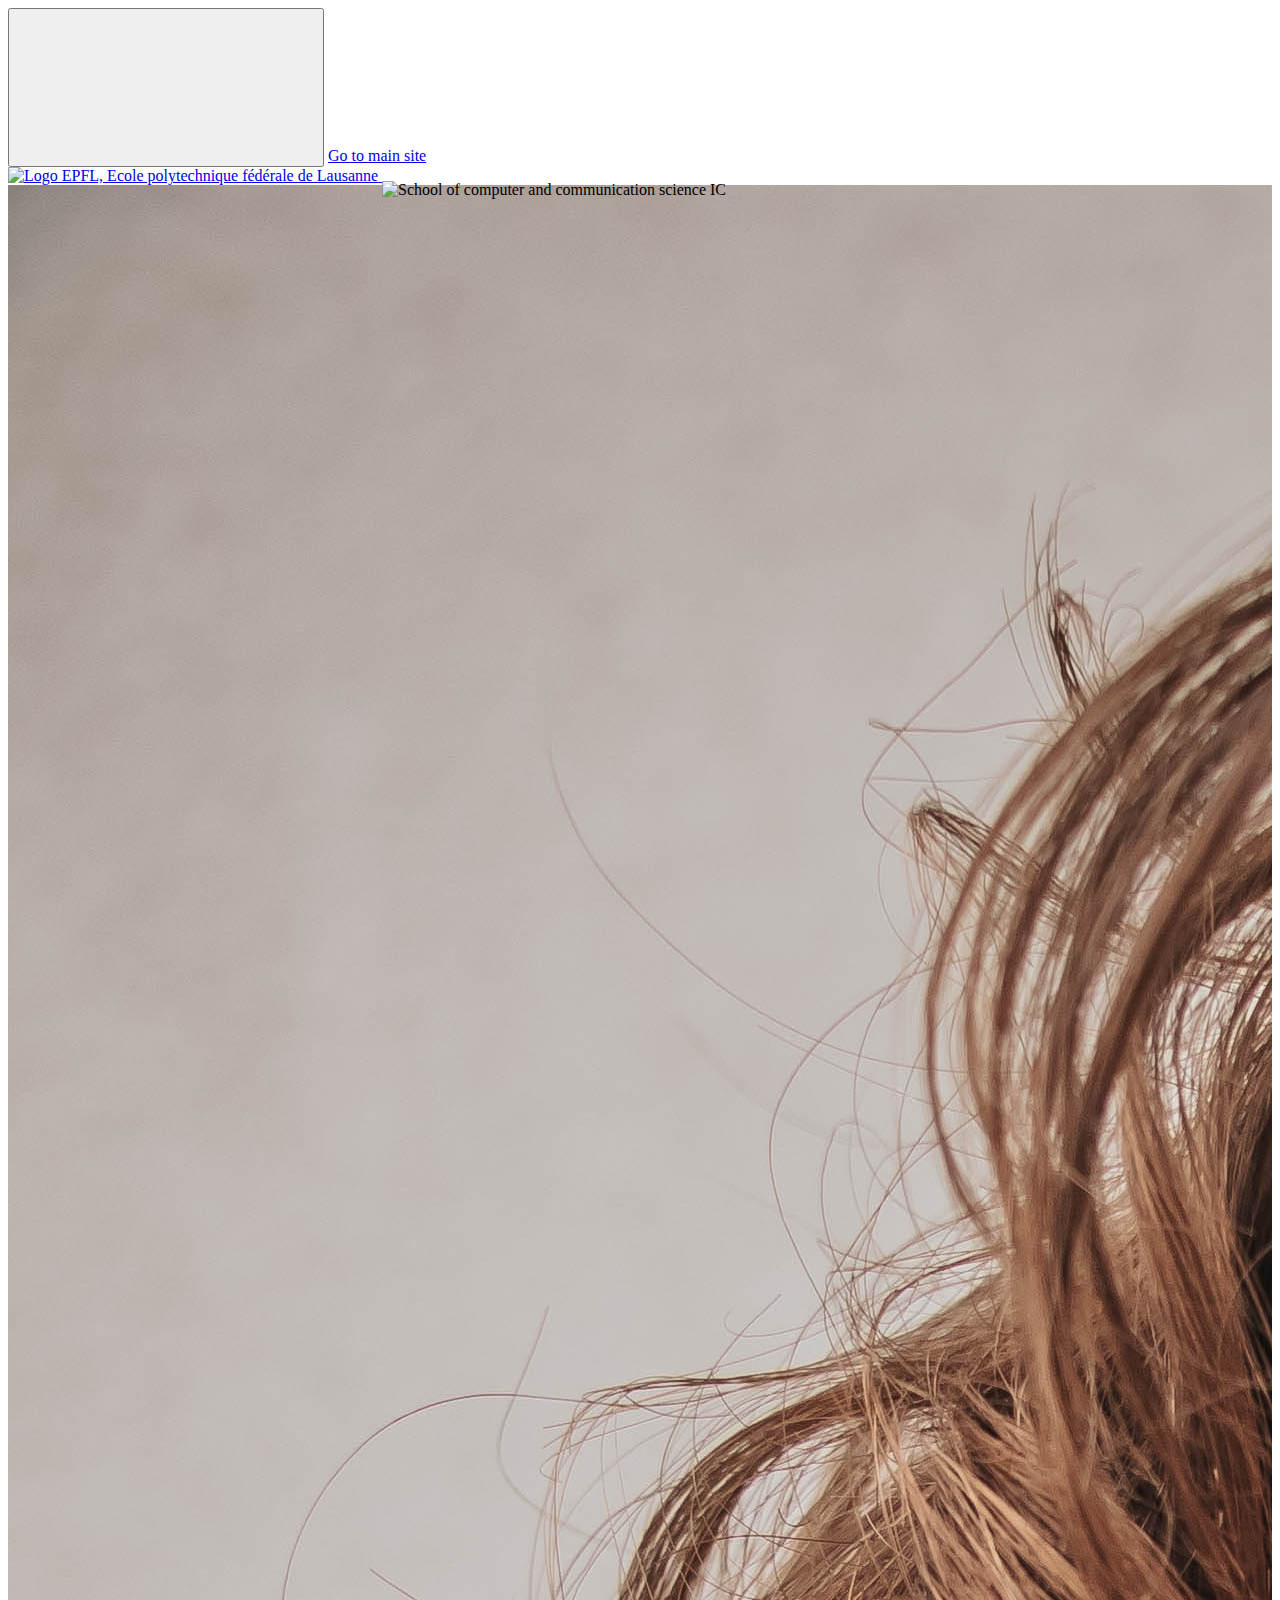
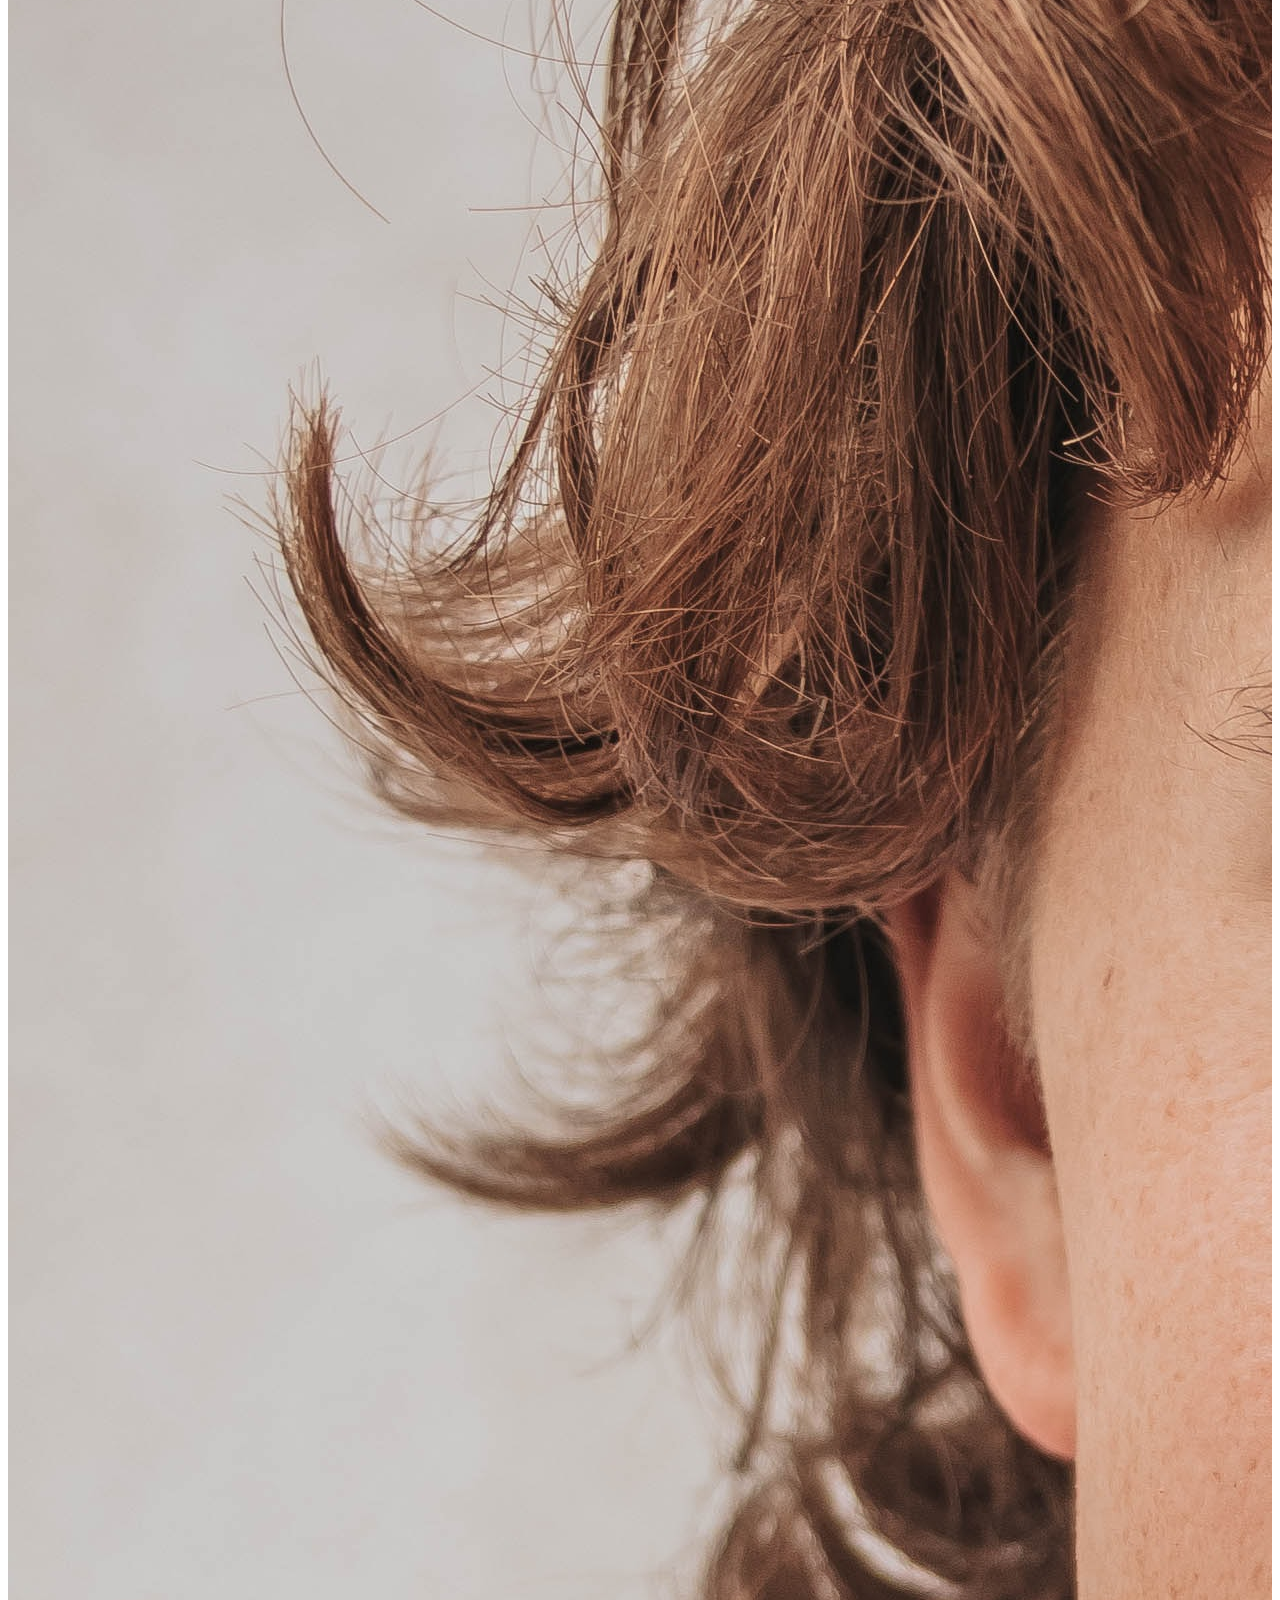
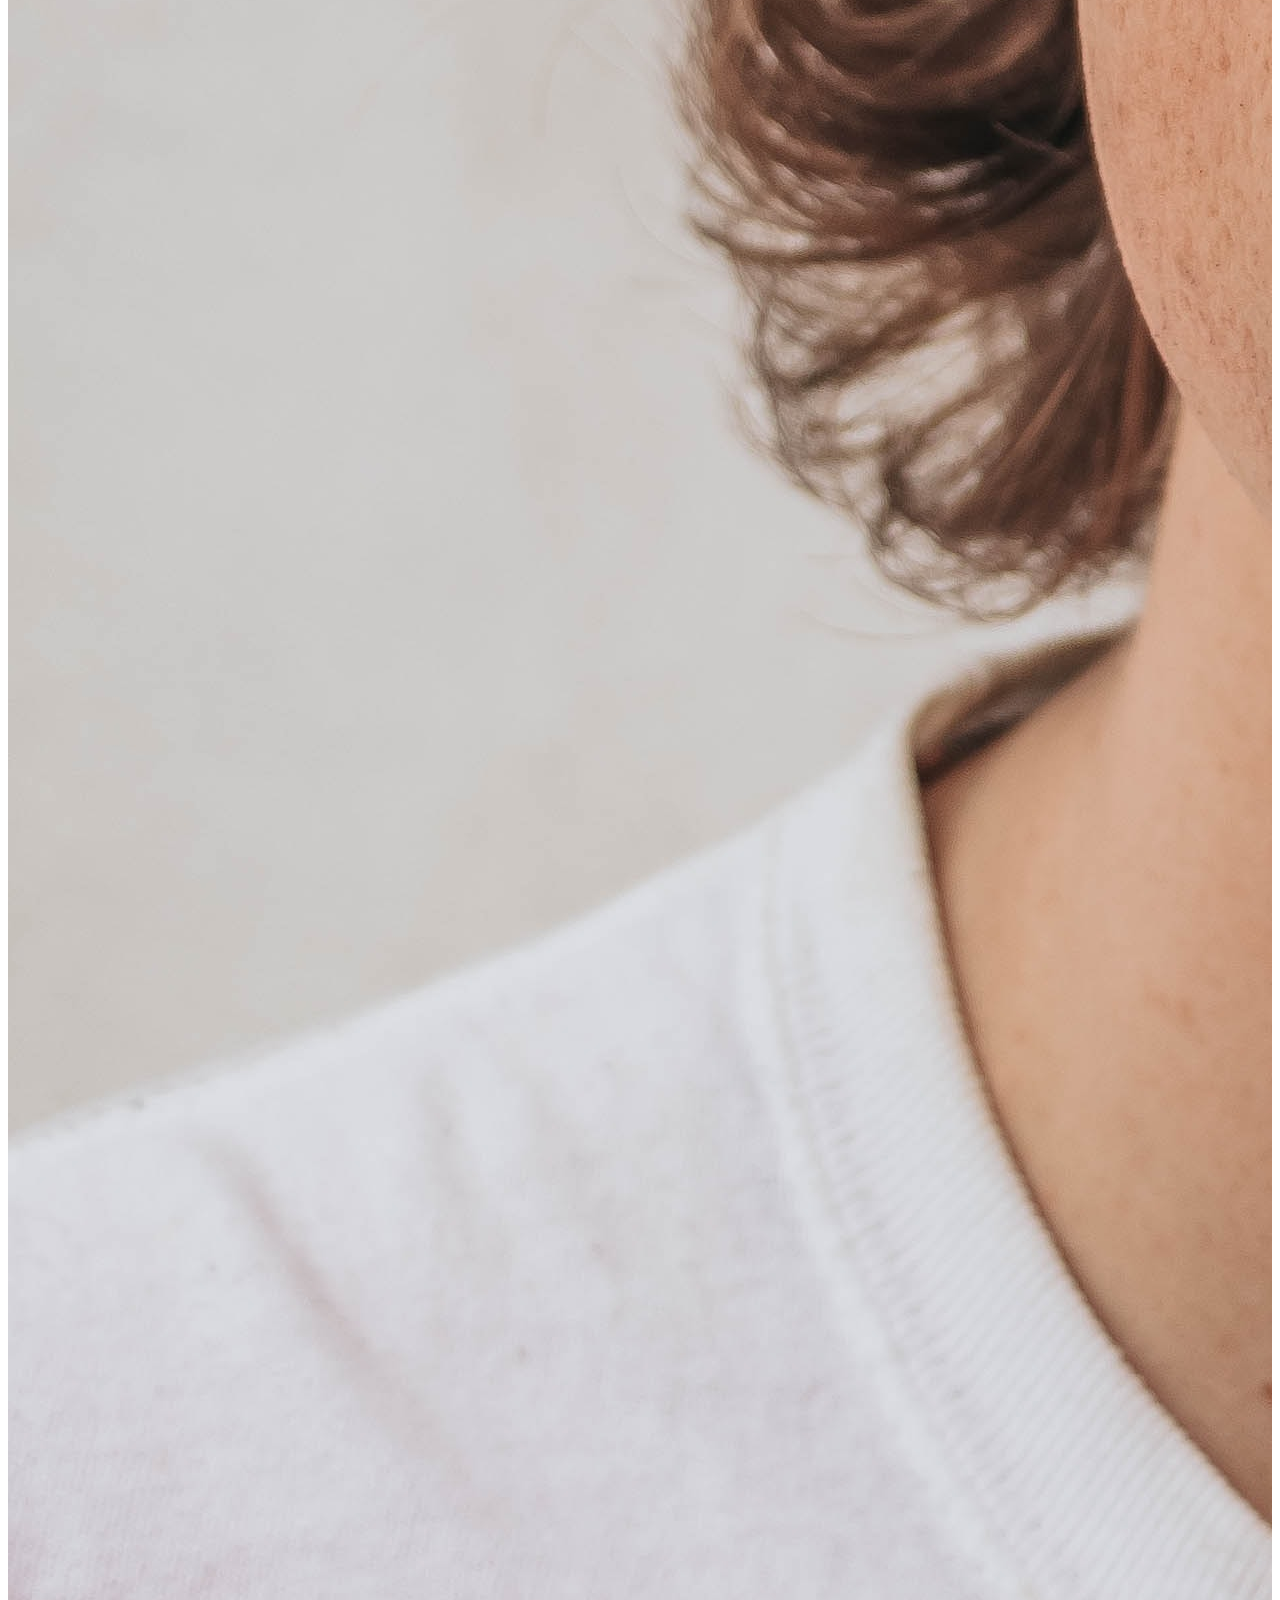
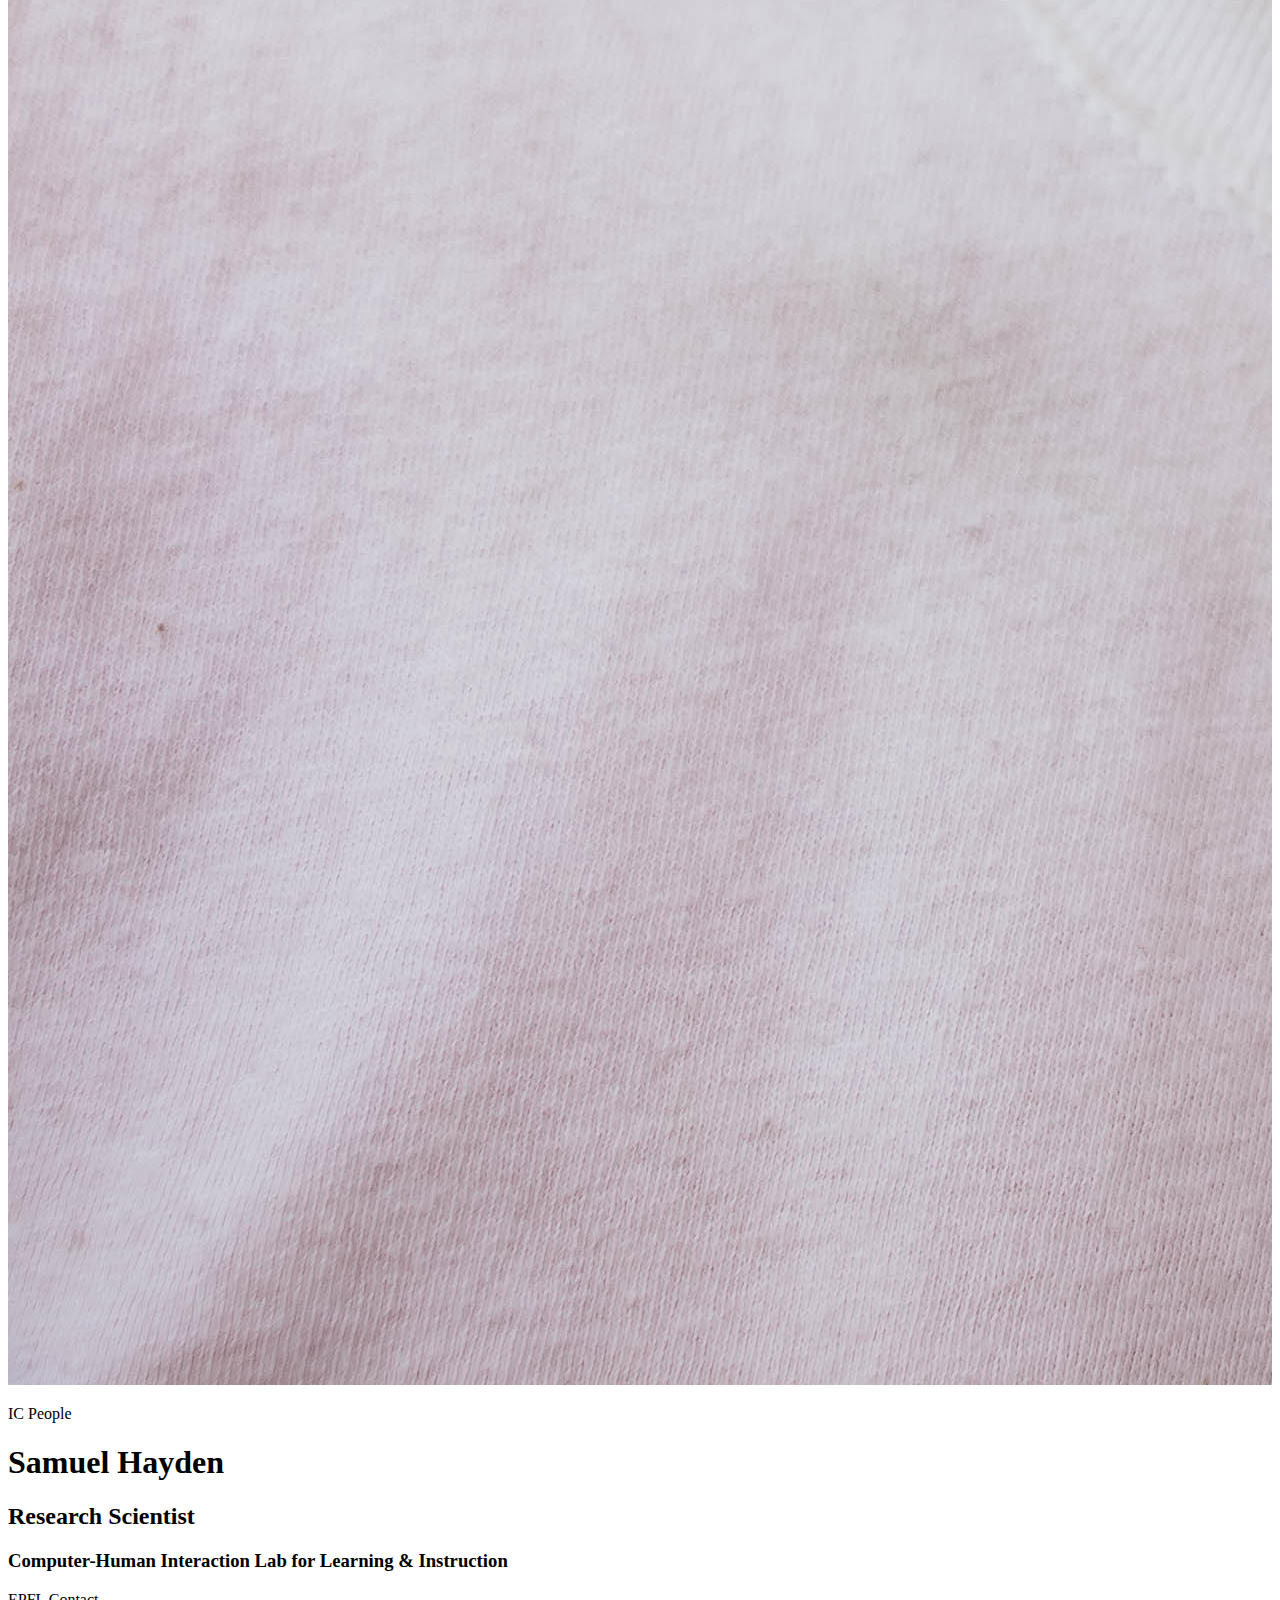
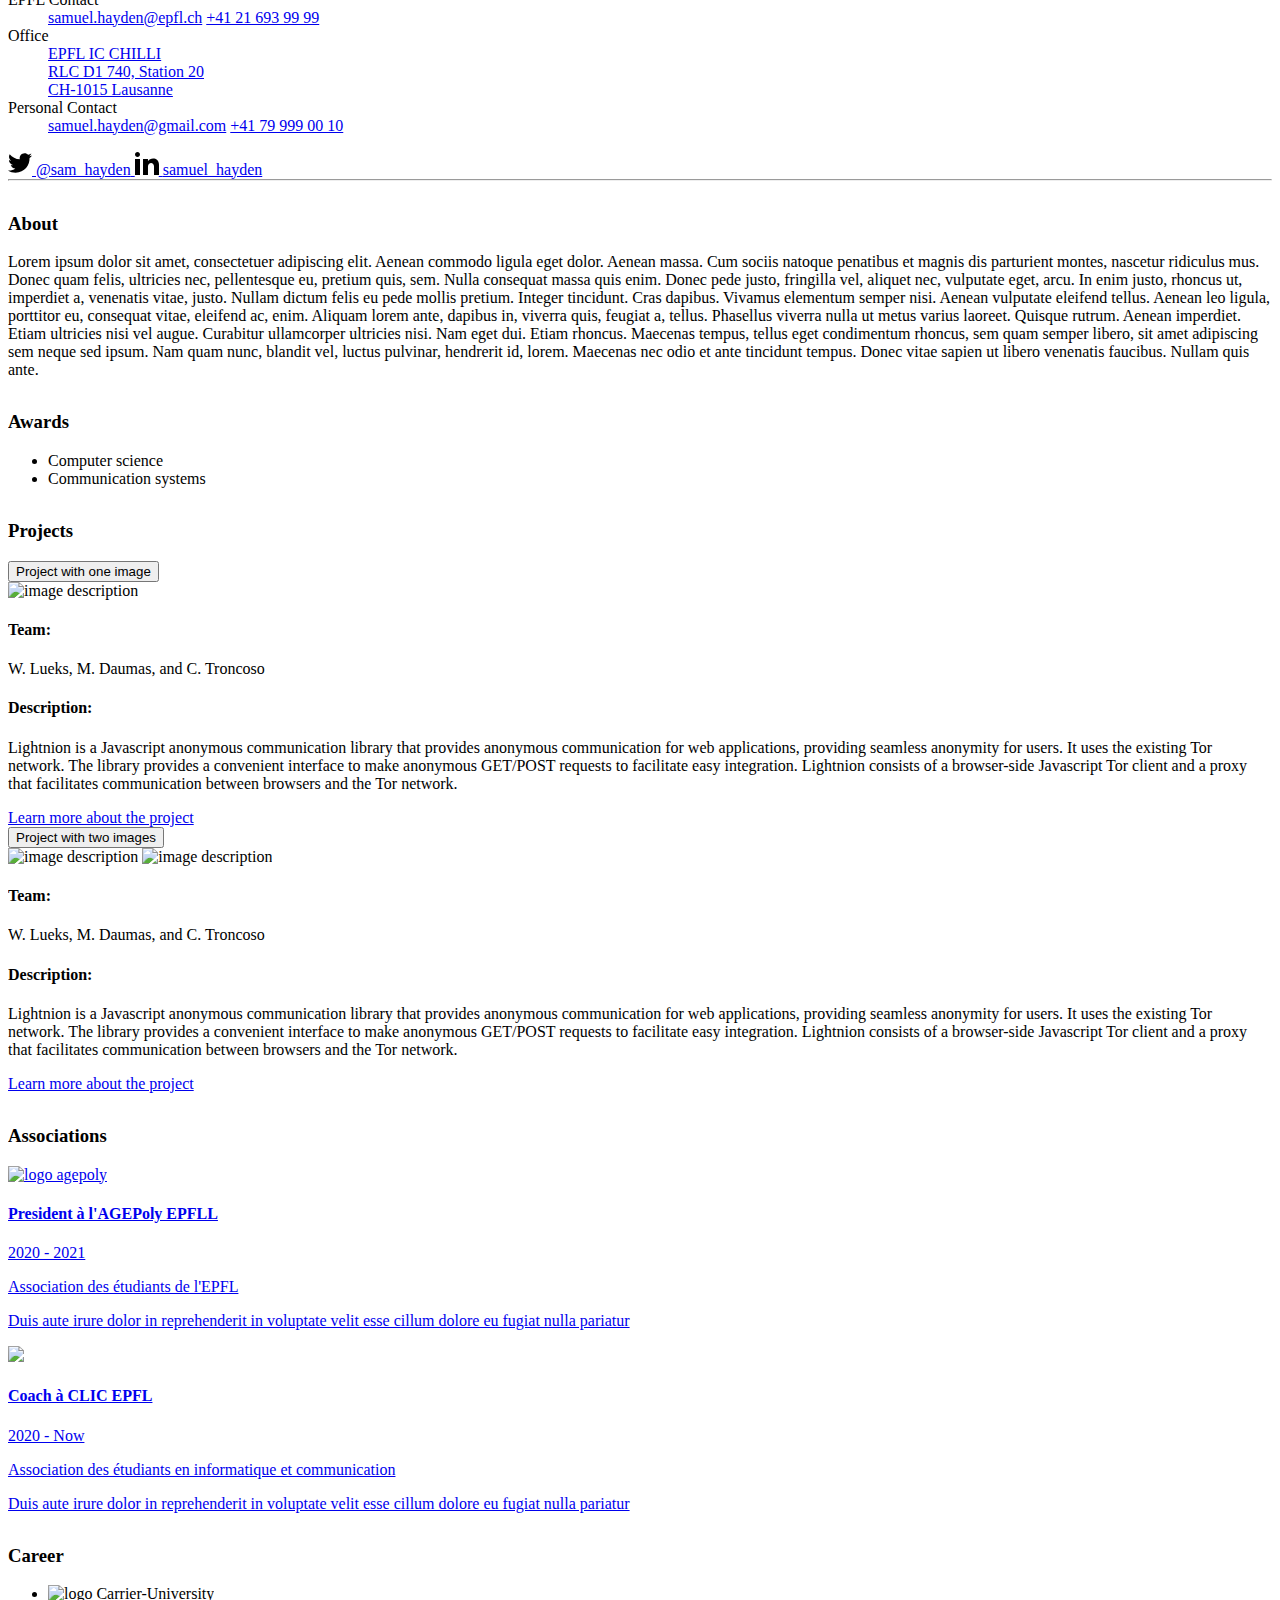
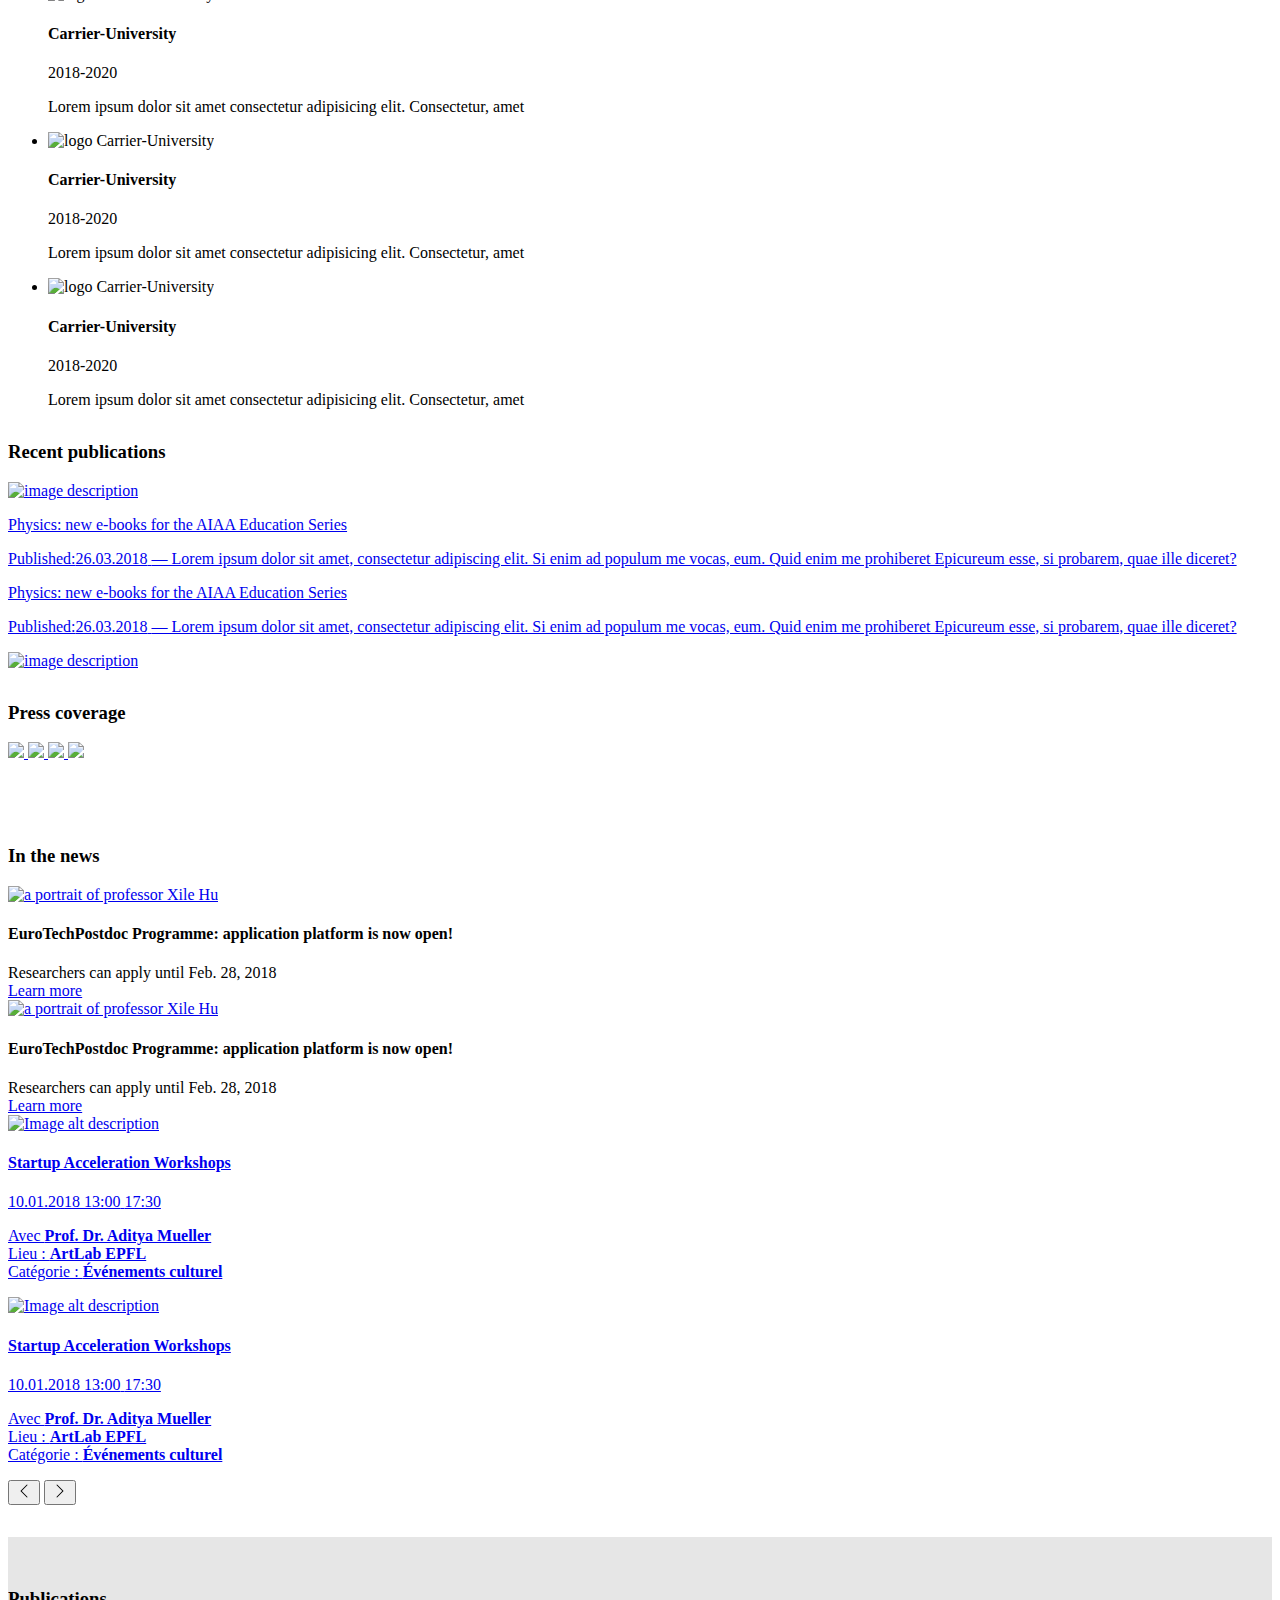
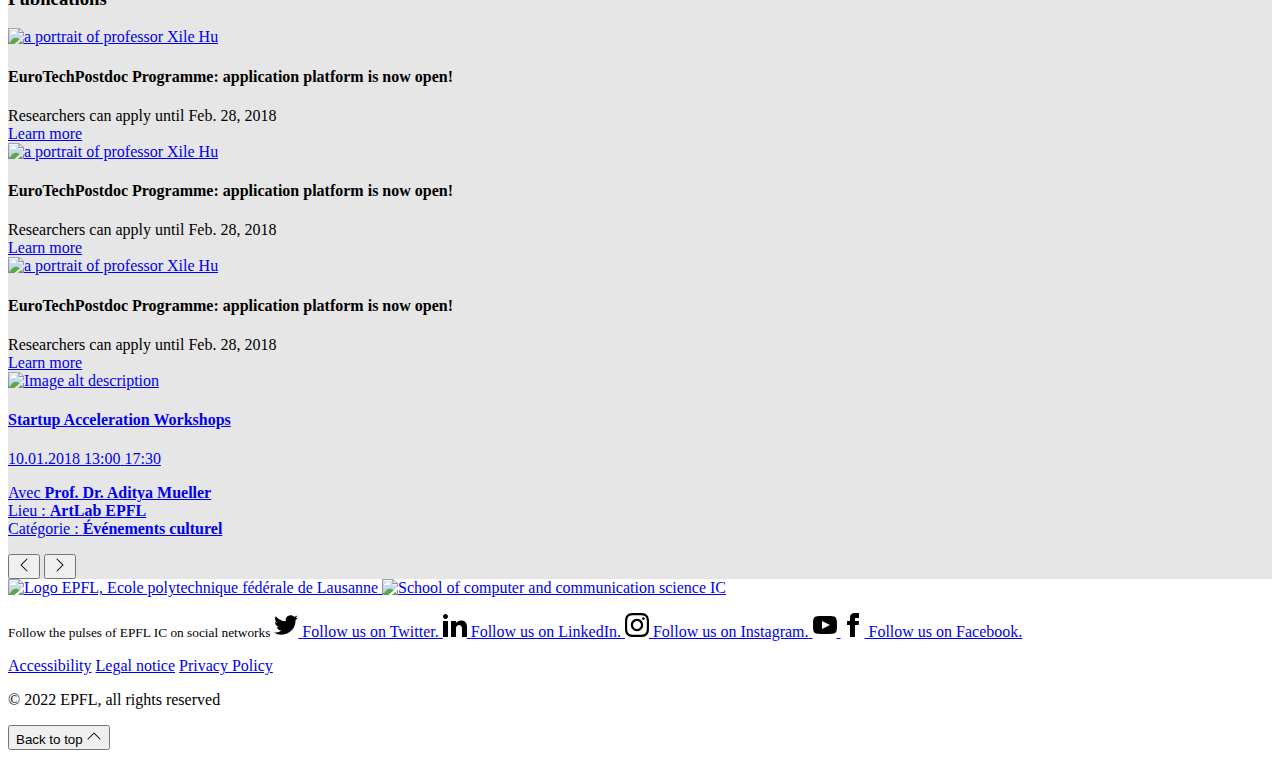
==== commit 3ed0a9f0: "Add in the news" ====
--- a/index.html
+++ b/index.html
@@ -549,6 +549,214 @@
           </div>
         </div>
       </section>
+      <!-- News: Here you can add your actuality -->
+      <section class="news">
+        <div class="container">
+          <h3>In the news</h3>
+          <div class="card-slider-wrapper">
+            <div class="card-slider">
+              <!-- copy this part to add a new post -->
+              <div class="card-slider-cell card-slider-cell-lg">
+                <div class="card">
+                  <div class="card-body">
+                    <a href="#" class="card-img-top link-trapeze-horizontal">
+                      <picture>
+                        <img
+                          src="https://source.unsplash.com/1600x900/?nature"
+                          class="img-fluid"
+                          title="professor Xile Hu"
+                          alt="a portrait of professor Xile Hu"
+                        />
+                      </picture>
+                    </a>
+                    <h4 class="card-title">
+                      EuroTechPostdoc Programme: application platform is now
+                      open!
+                    </h4>
+                    <div class="card-info">
+                      <span>Researchers can apply until Feb. 28, 2018</span>
+                    </div>
+                  </div>
+                  <div class="card-footer mt-auto">
+                    <a href="#" class="btn btn-primary btn-sm"> Learn more </a>
+                  </div>
+                </div>
+              </div>
+              <!-- end copy -->
+              <div class="card-slider-cell">
+                <div class="card">
+                  <div class="card-body">
+                    <a href="#" class="card-img-top">
+                      <picture>
+                        <img
+                          src="https://source.unsplash.com/1600x900/?nature"
+                          class="img-fluid"
+                          title="professor Xile Hu"
+                          alt="a portrait of professor Xile Hu"
+                        />
+                      </picture>
+                    </a>
+                    <h4 class="card-title">
+                      EuroTechPostdoc Programme: application platform is now
+                      open!
+                    </h4>
+                    <div class="card-info">
+                      <span>Researchers can apply until Feb. 28, 2018</span>
+                    </div>
+                  </div>
+                  <div class="card-footer mt-auto">
+                    <a href="#" class="btn btn-primary btn-sm"> Learn more </a>
+                  </div>
+                </div>
+              </div>
+              <div class="card-slider-cell">
+                <a
+                  href="#"
+                  class="card link-trapeze-horizontal"
+                  itemscope
+                  itemtype="http://schema.org/Event"
+                >
+                  <div class="card-body">
+                    <picture class="card-img-top">
+                      <img
+                        src="https://source.unsplash.com/1600x900/?nature"
+                        class="img-fluid"
+                        title="Image title"
+                        alt="Image alt description"
+                      />
+                    </picture>
+                    <h4 class="card-title" itemprop="name">
+                      Startup Acceleration Workshops
+                    </h4>
+                    <div class="card-info">
+                      <span
+                        class="card-info-date"
+                        itemprop="startDate"
+                        content="2018-01-10T12:00"
+                        >10.01.2018</span
+                      >
+                      <span>13:00</span>
+                      <span>17:30</span>
+                      <p>
+                        <span
+                          itemprop="performer"
+                          itemscope
+                          itemtype="http://schema.org/performer"
+                        >
+                          Avec <b>Prof. Dr. Aditya Mueller</b>
+                        </span>
+                        <span
+                          itemprop="location"
+                          itemscope
+                          itemtype="http://schema.org/Place"
+                        >
+                          <br />
+                          Lieu :
+                          <b><span itemprop="name">ArtLab EPFL</span></b> <br />
+                          Catégorie : <b>Événements culturel</b>
+                        </span>
+                      </p>
+                    </div>
+                  </div>
+                </a>
+              </div>
+              <div class="card-slider-cell">
+                <a
+                  href="#"
+                  class="card link-trapeze-horizontal"
+                  itemscope
+                  itemtype="http://schema.org/Event"
+                >
+                  <div class="card-body">
+                    <picture class="card-img-top">
+                      <img
+                        src="https://source.unsplash.com/1600x900/?nature"
+                        class="img-fluid"
+                        title="Image title"
+                        alt="Image alt description"
+                      />
+                    </picture>
+                    <h4 class="card-title" itemprop="name">
+                      Startup Acceleration Workshops
+                    </h4>
+                    <div class="card-info">
+                      <span
+                        class="card-info-date"
+                        itemprop="startDate"
+                        content="2018-01-10T12:00"
+                        >10.01.2018</span
+                      >
+                      <span>13:00</span>
+                      <span>17:30</span>
+                      <p>
+                        <span
+                          itemprop="performer"
+                          itemscope
+                          itemtype="http://schema.org/performer"
+                        >
+                          Avec <b>Prof. Dr. Aditya Mueller</b>
+                        </span>
+                        <span
+                          itemprop="location"
+                          itemscope
+                          itemtype="http://schema.org/Place"
+                        >
+                          <br />
+                          Lieu :
+                          <b><span itemprop="name">ArtLab EPFL</span></b> <br />
+                          Catégorie : <b>Événements culturel</b>
+                        </span>
+                      </p>
+                    </div>
+                  </div>
+                </a>
+              </div>
+            </div>
+            <div class="card-slider-footer">
+              <div>
+                <button
+                  role="button"
+                  id="card-slider-prev"
+                  class="card-slider-btn link-trapeze-horizontal disabled"
+                >
+                  <svg
+                    xmlns="http://www.w3.org/2000/svg"
+                    width="16"
+                    height="16"
+                    fill="currentColor"
+                    class="bi bi-chevron-left"
+                    viewbox="0 0 16 16"
+                  >
+                    <path
+                      fill-rule="evenodd"
+                      d="M11.354 1.646a.5.5 0 0 1 0 .708L5.707 8l5.647 5.646a.5.5 0 0 1-.708.708l-6-6a.5.5 0 0 1 0-.708l6-6a.5.5 0 0 1 .708 0z"
+                    />
+                  </svg>
+                </button>
+                <button
+                  role="button"
+                  id="card-slider-next"
+                  class="card-slider-btn link-trapeze-horizontal"
+                >
+                  <svg
+                    xmlns="http://www.w3.org/2000/svg"
+                    width="16"
+                    height="16"
+                    fill="currentColor"
+                    class="bi bi-chevron-right"
+                    viewbox="0 0 16 16"
+                  >
+                    <path
+                      fill-rule="evenodd"
+                      d="M4.646 1.646a.5.5 0 0 1 .708 0l6 6a.5.5 0 0 1 0 .708l-6 6a.5.5 0 0 1-.708-.708L10.293 8 4.646 2.354a.5.5 0 0 1 0-.708z"
+                    />
+                  </svg>
+                </button>
+              </div>
+            </div>
+          </div>
+        </div>
+      </section>
       <!-- Publications: Here you can add your publications -->
       <section class="publications">
         <div class="container">
@@ -610,6 +818,32 @@
                 </div>
               </div>
               <div class="card-slider-cell">
+                <div class="card card-gray">
+                  <div class="card-body">
+                    <a href="#" class="card-img-top">
+                      <picture>
+                        <img
+                          src="https://source.unsplash.com/1600x900/?nature"
+                          class="img-fluid"
+                          title="professor Xile Hu"
+                          alt="a portrait of professor Xile Hu"
+                        />
+                      </picture>
+                    </a>
+                    <h4 class="card-title">
+                      EuroTechPostdoc Programme: application platform is now
+                      open!
+                    </h4>
+                    <div class="card-info">
+                      <span>Researchers can apply until Feb. 28, 2018</span>
+                    </div>
+                  </div>
+                  <div class="card-footer mt-auto">
+                    <a href="#" class="btn btn-primary btn-sm"> Learn more </a>
+                  </div>
+                </div>
+              </div>
+              <div class="card-slider-cell">
                 <a
                   href="#"
                   class="card card-gray link-trapeze-horizontal"
--- a/css/fixed/publications.css
+++ b/css/fixed/publications.css
@@ -0,0 +1,19 @@
+.publications,
+.news {
+  padding-top: 2rem;
+  margin-top: 2rem;
+  background: #e6e6e6;
+}
+
+.news {
+  background: #fff;
+}
+
+.poster .list-group-teaser-thumbnail {
+  flex: auto;
+}
+
+.poster .list-group-teaser-thumbnail,
+.poster .list-group-teaser-thumbnail picture {
+ width: 100%;
+}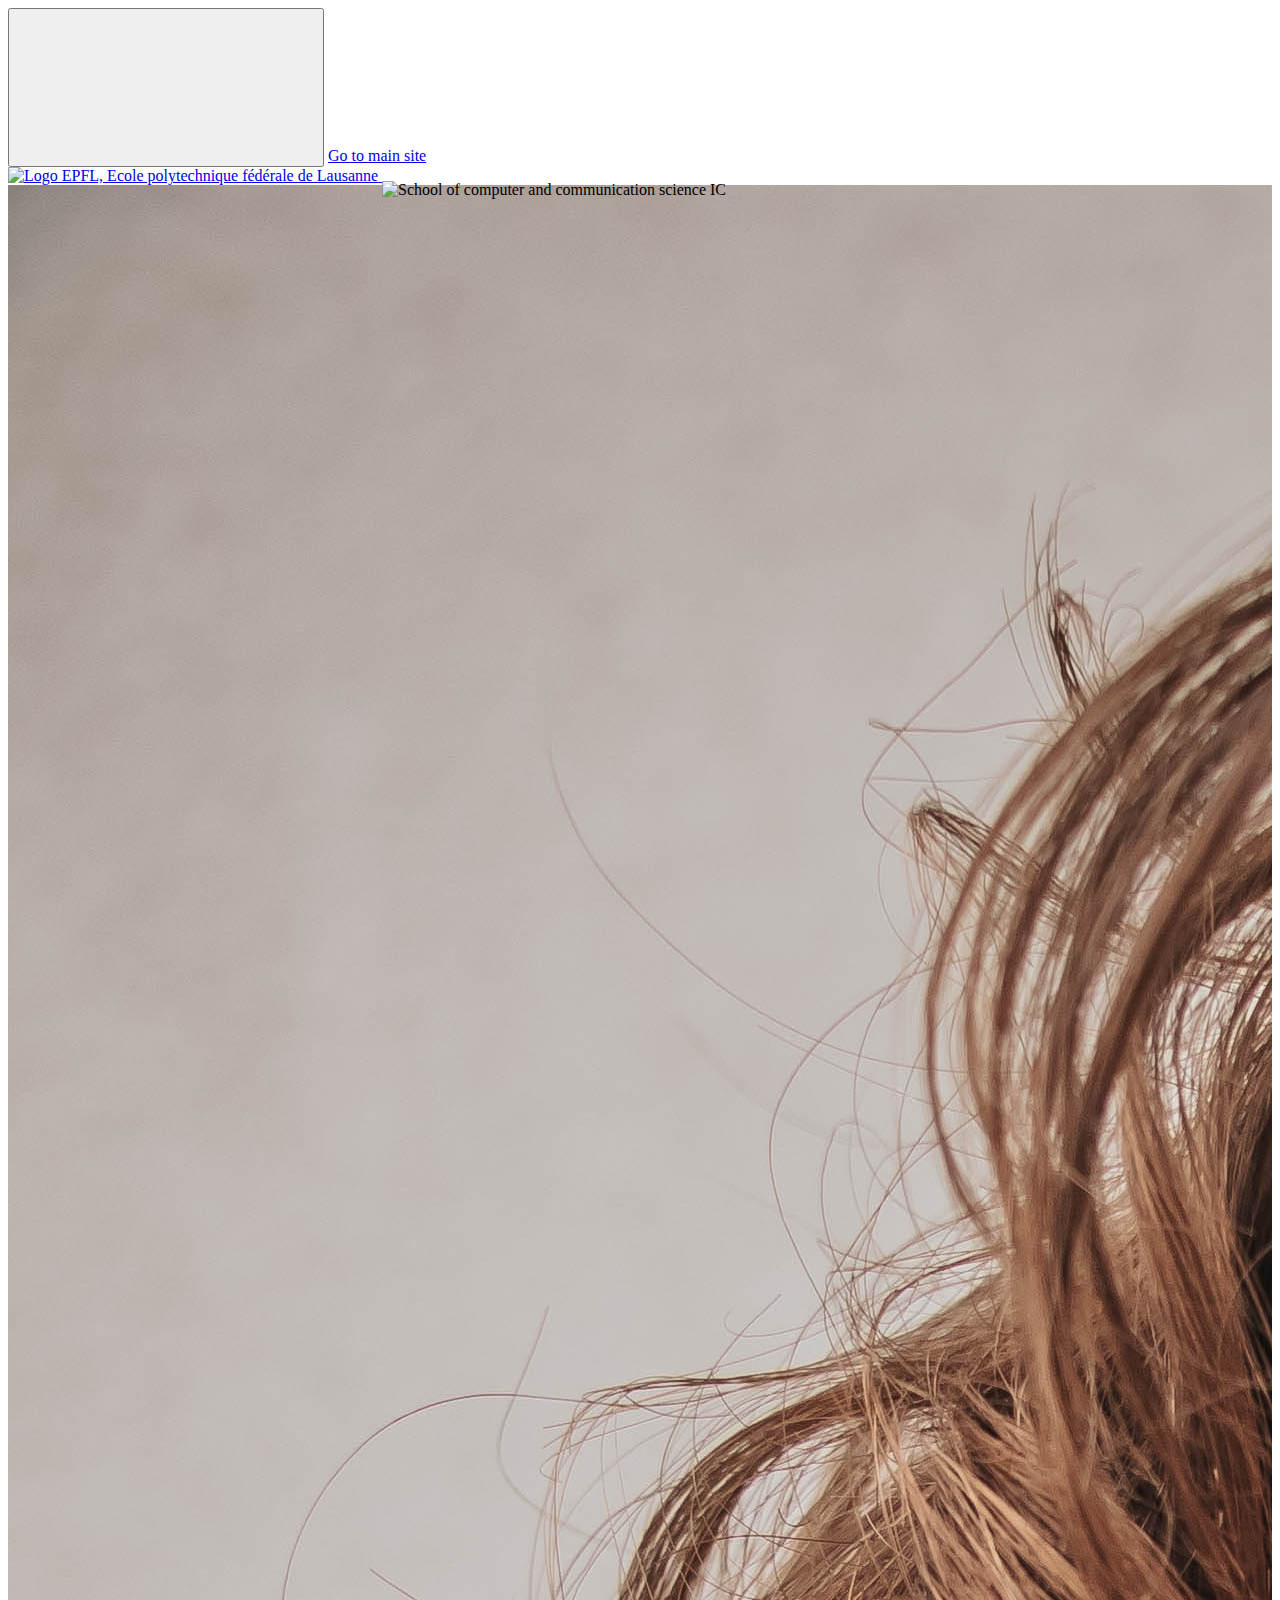
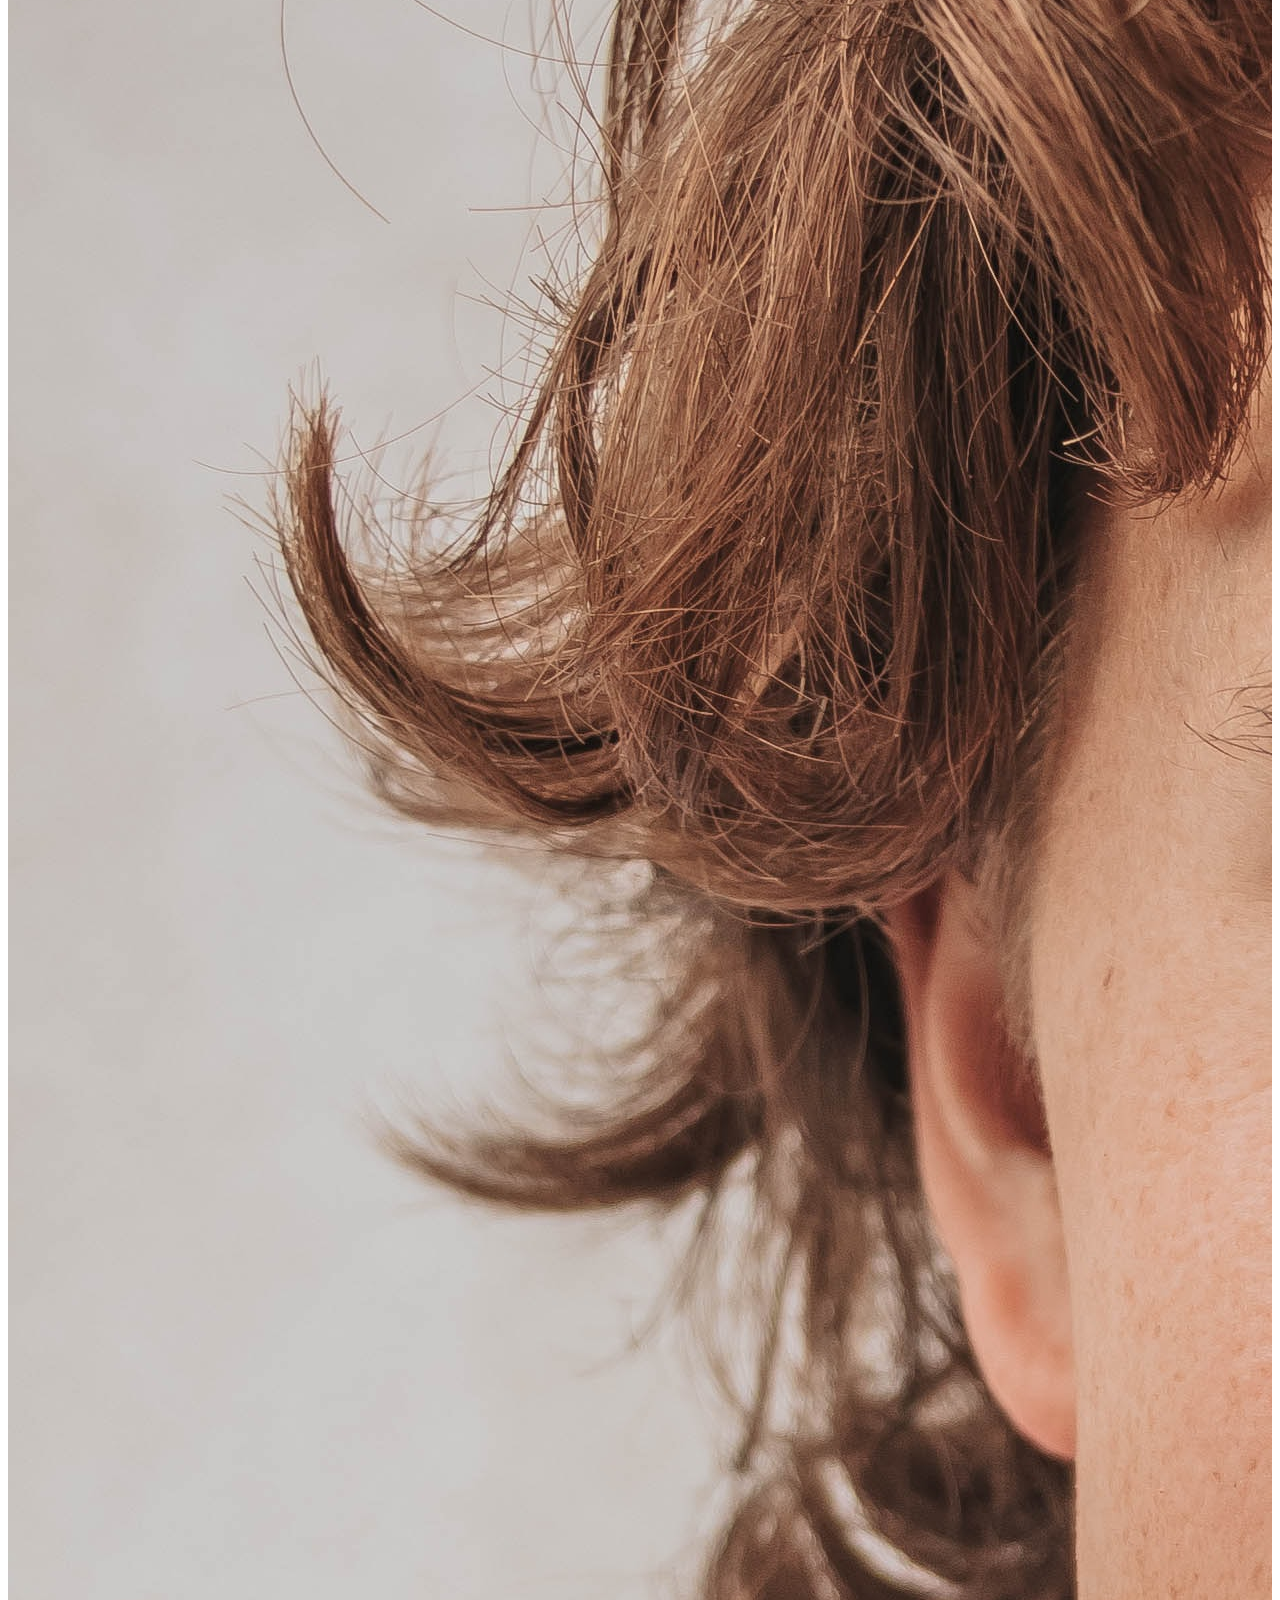
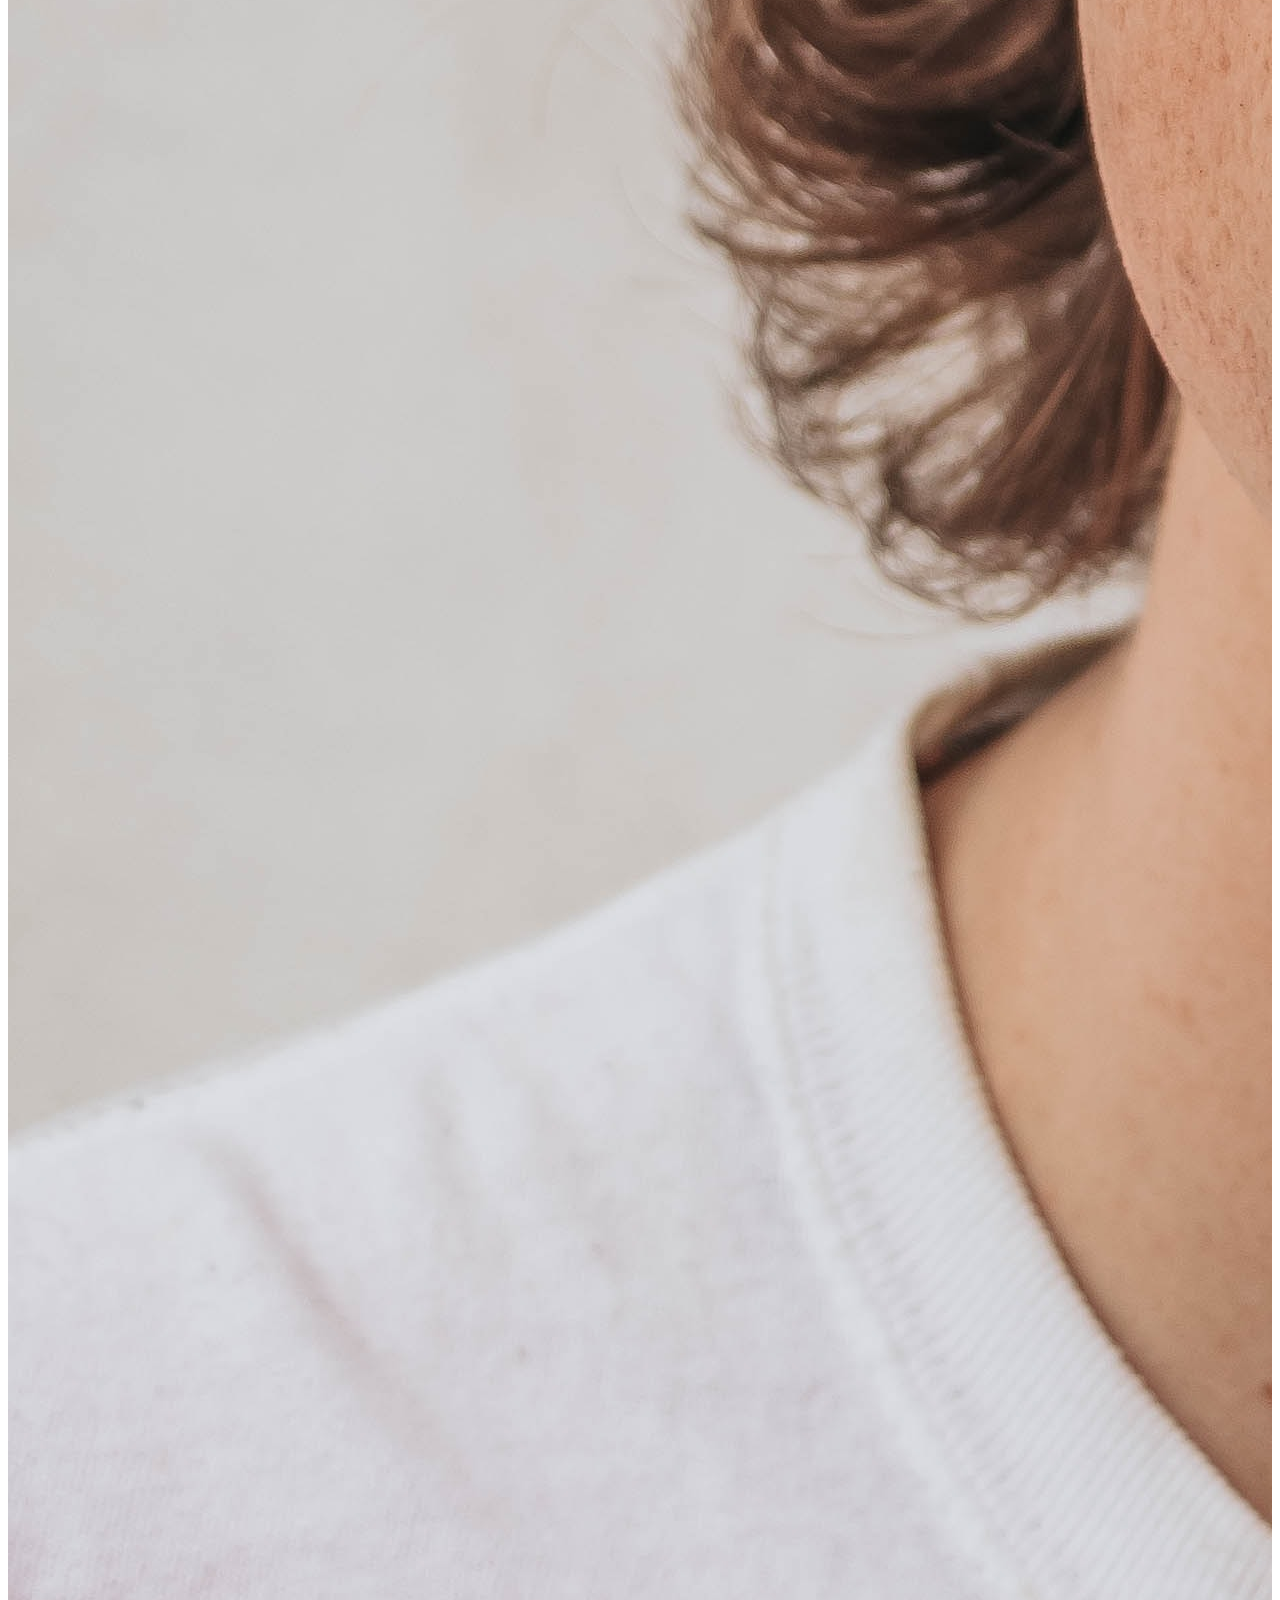
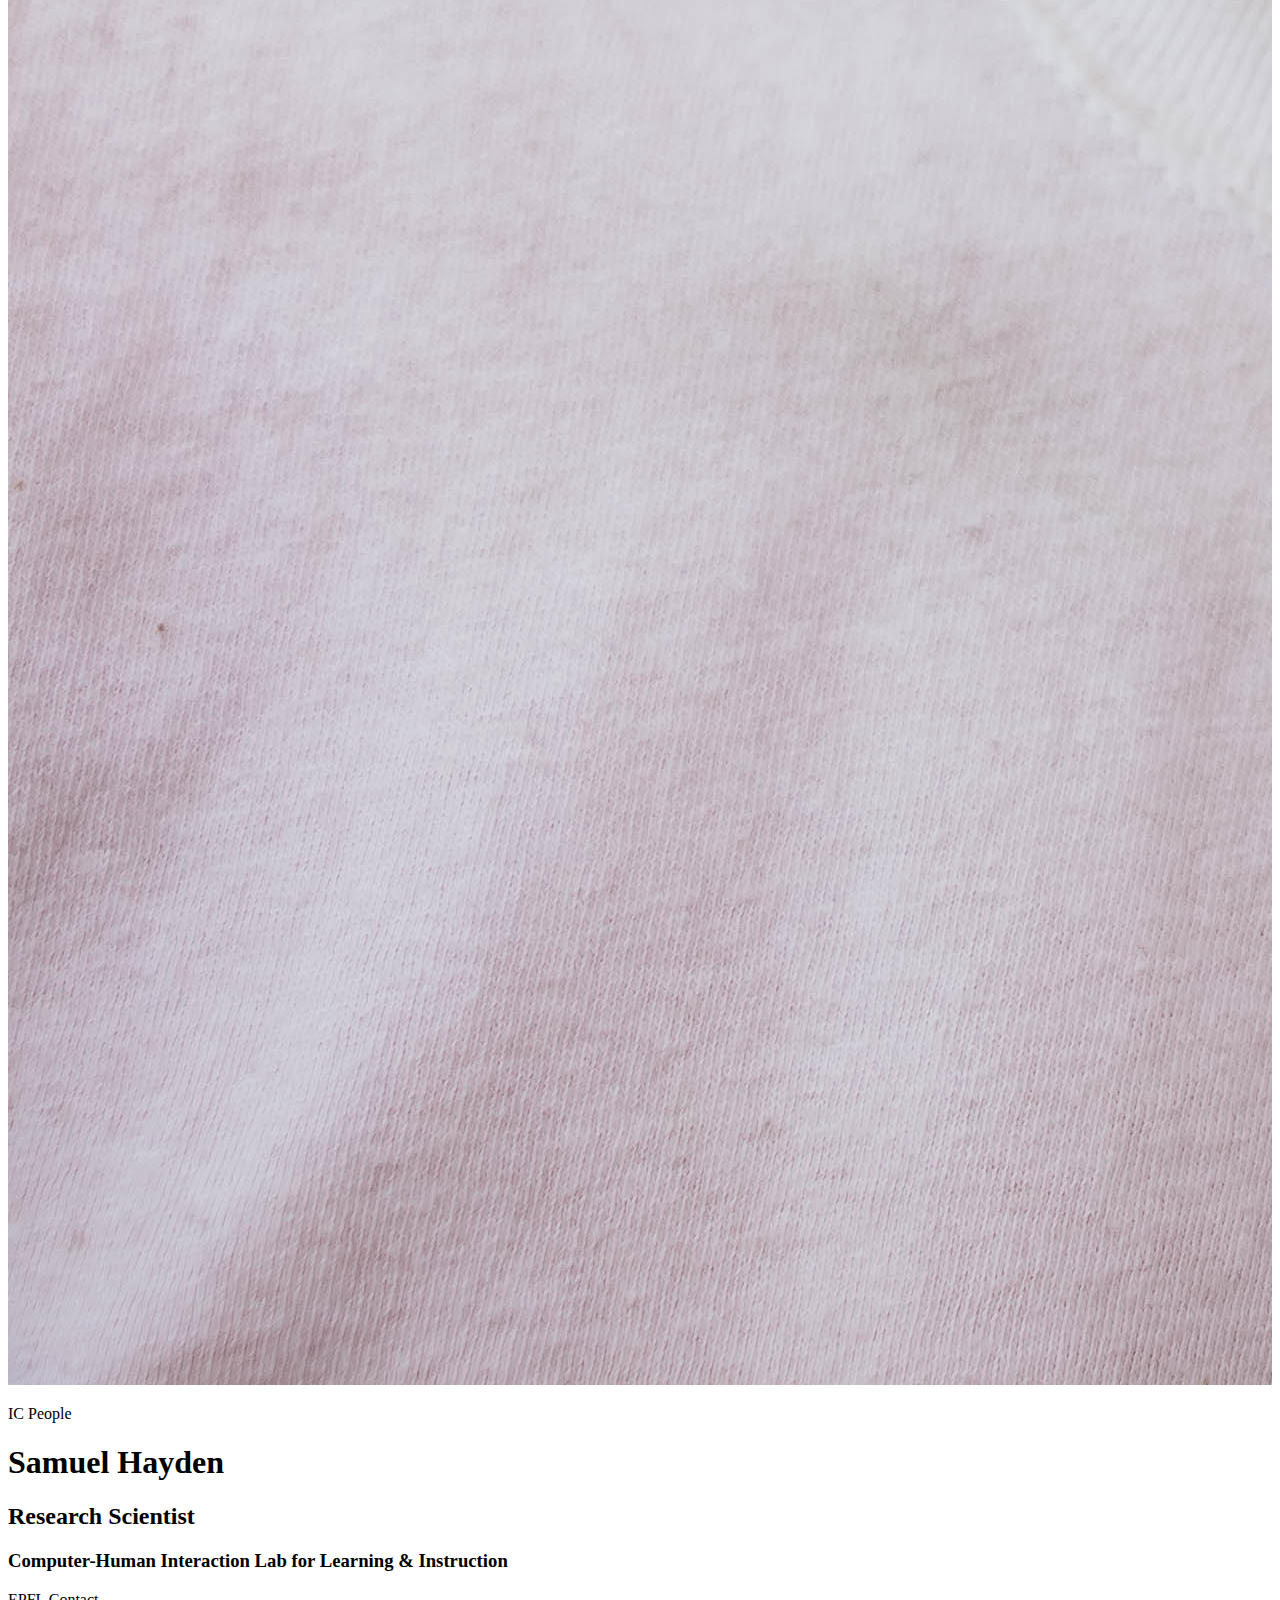
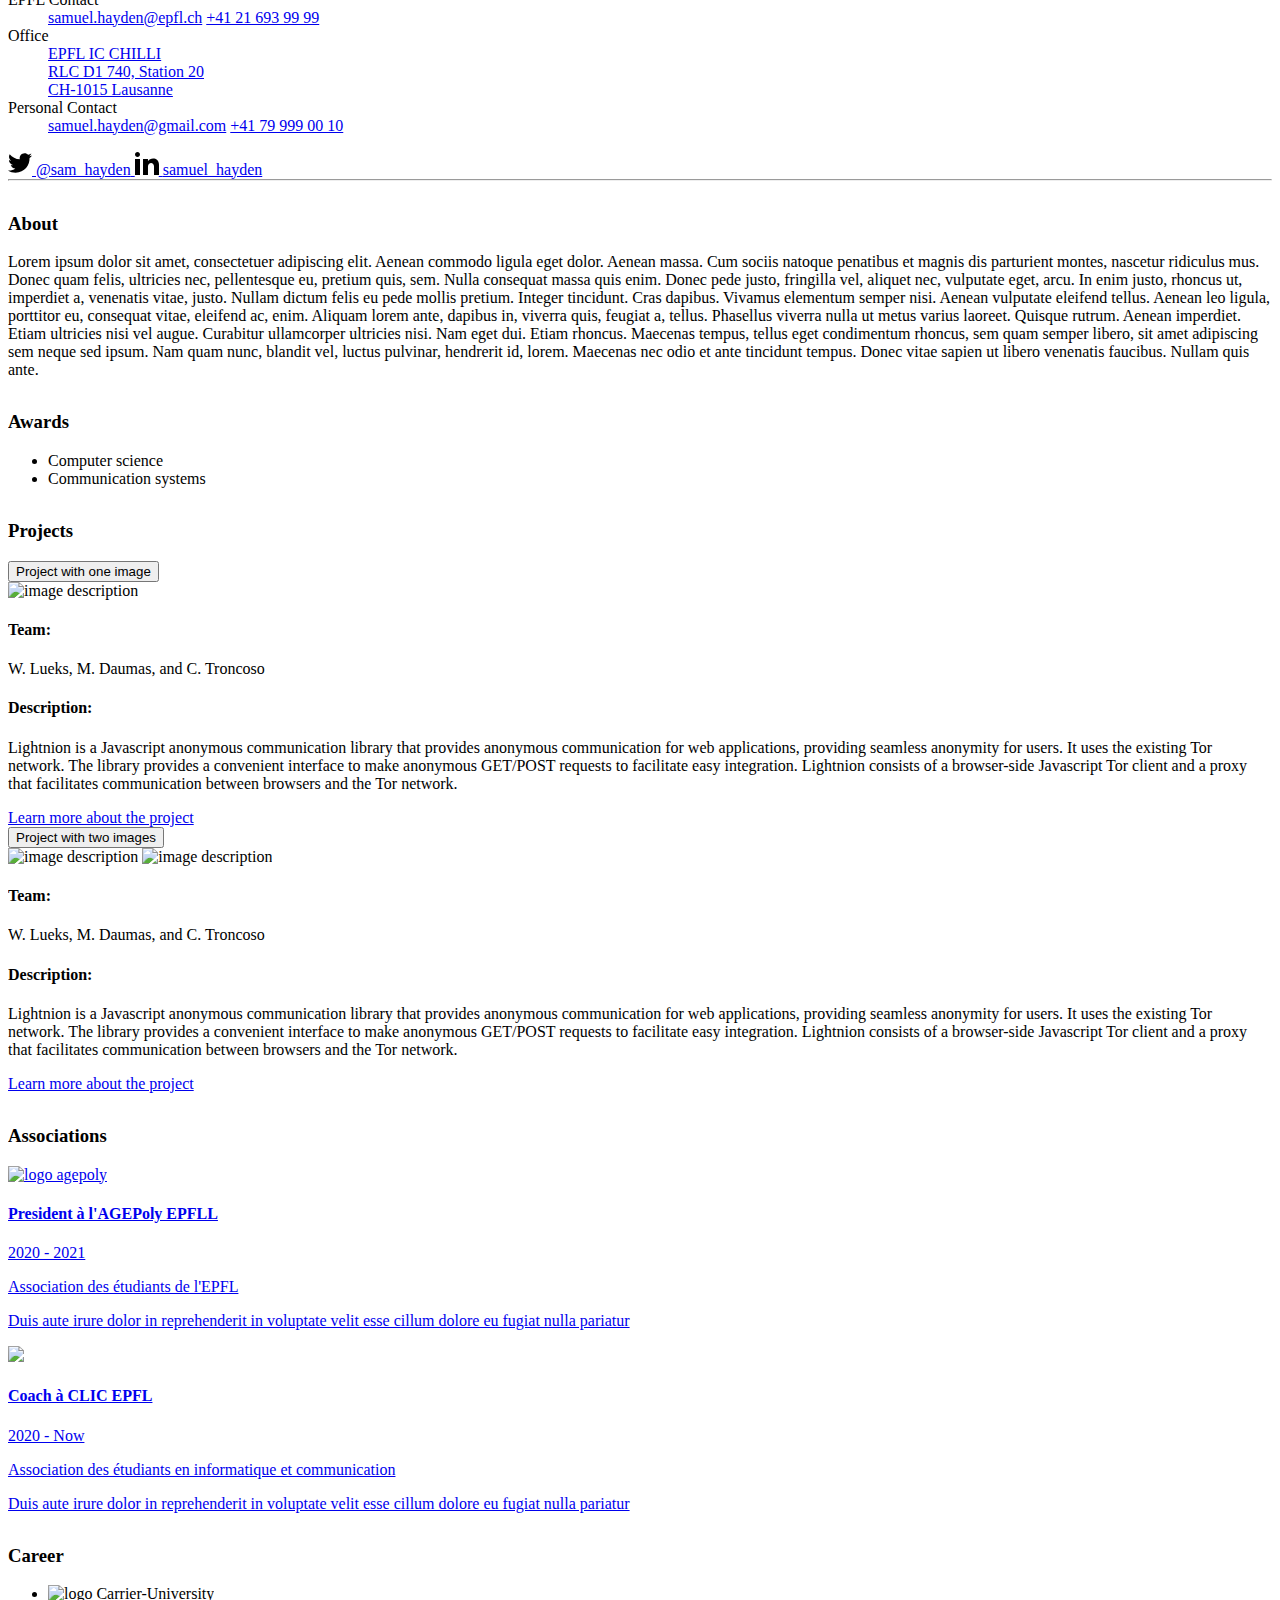
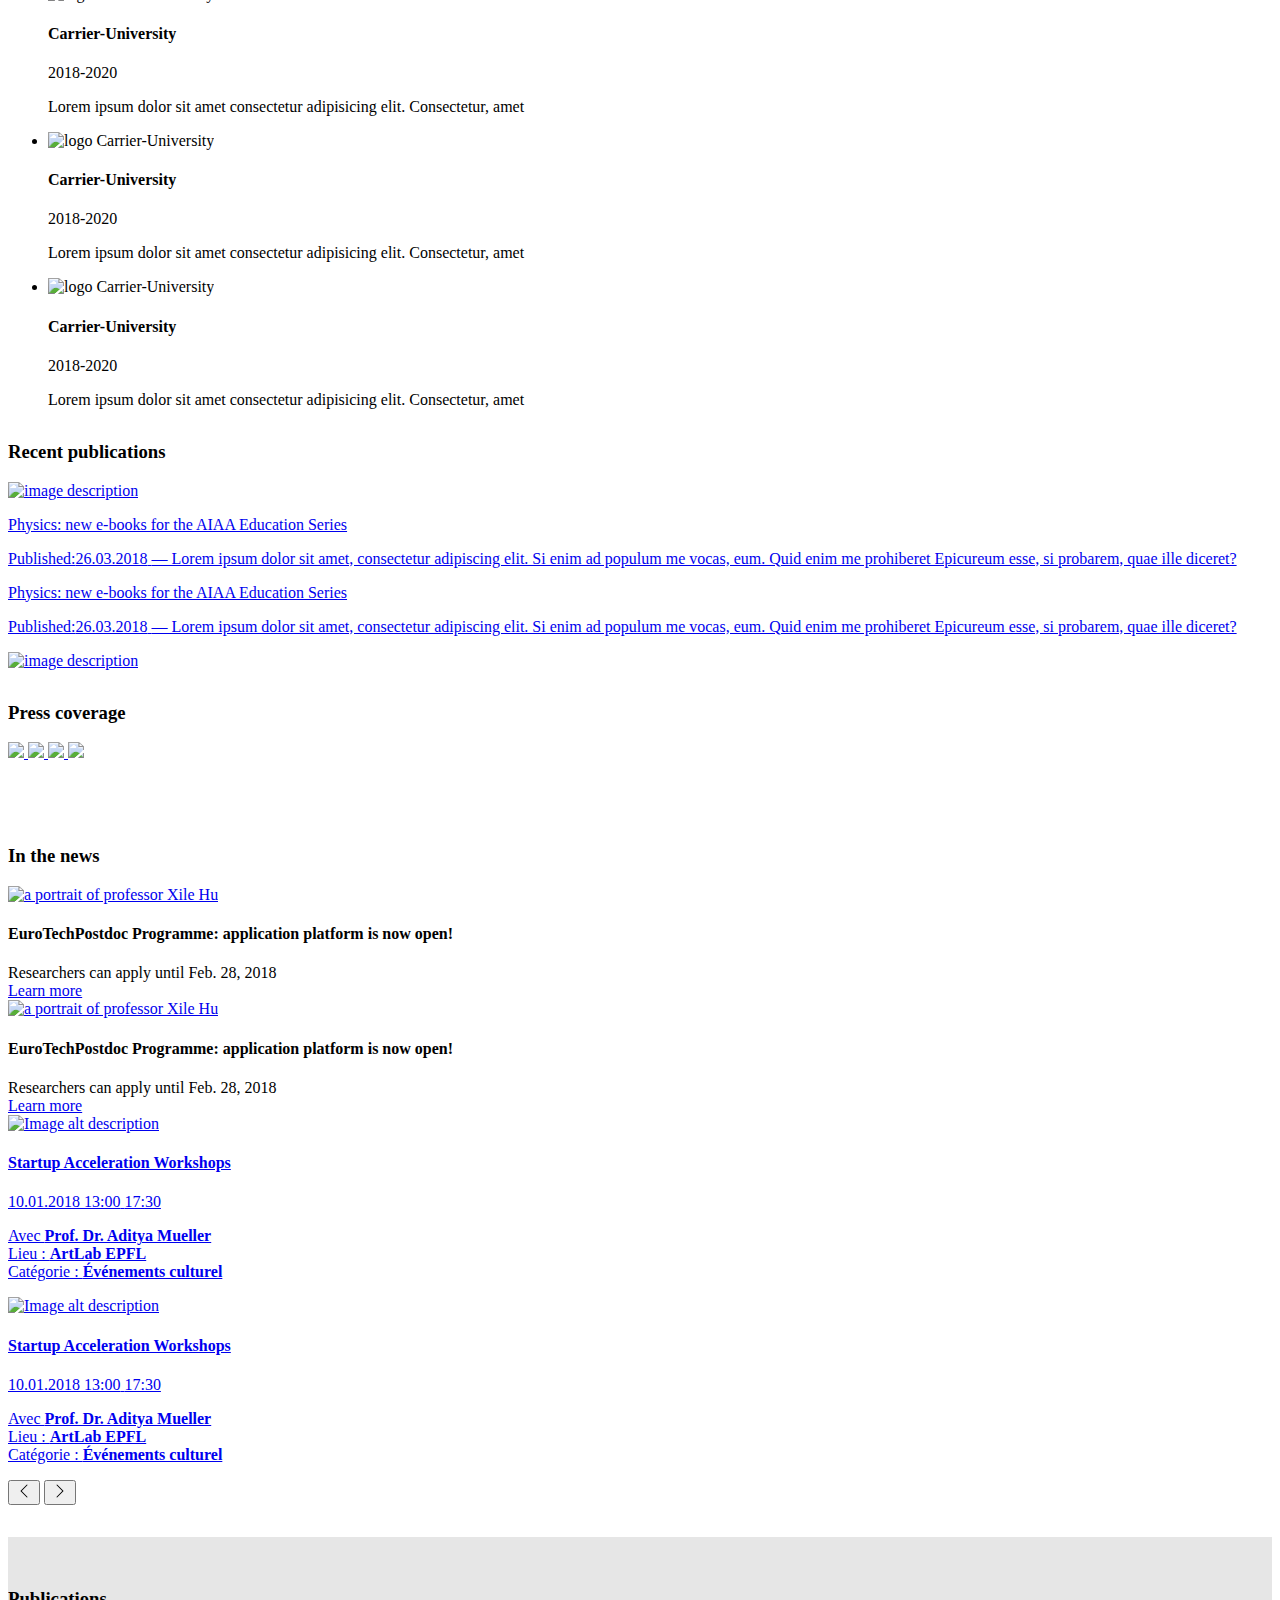
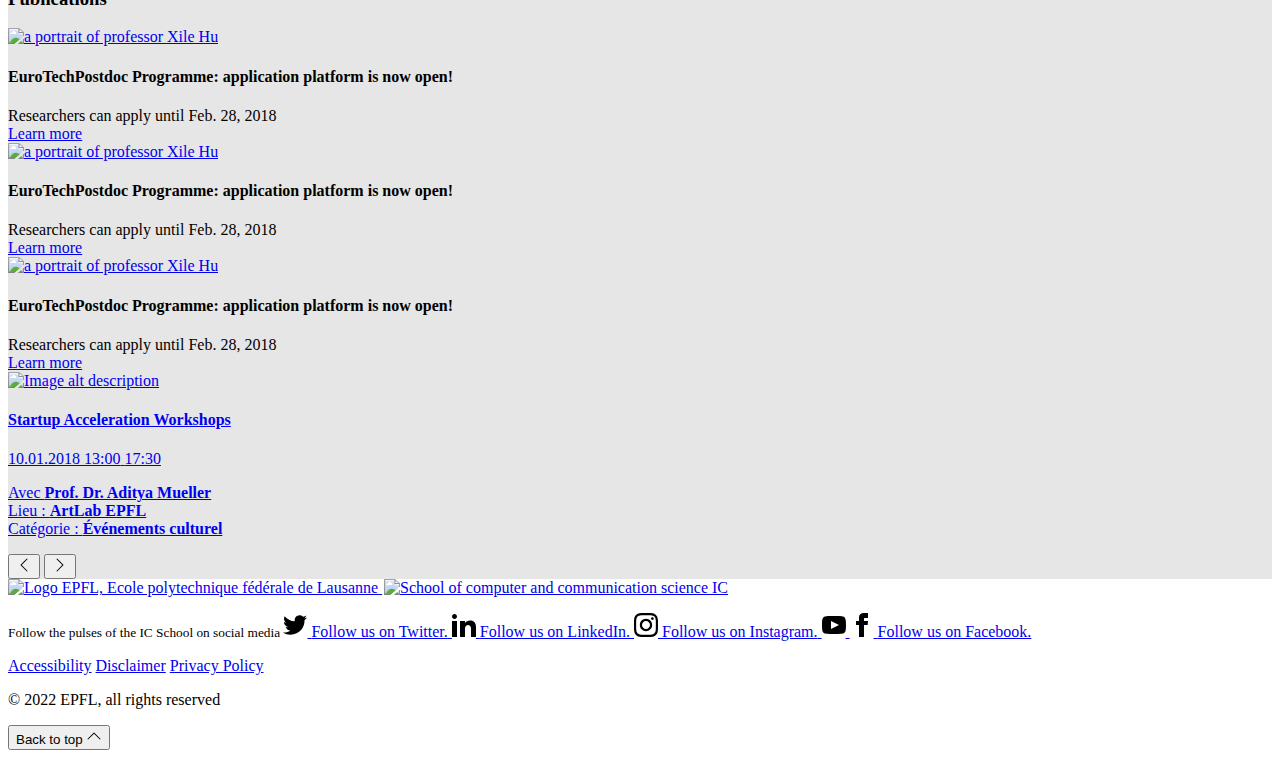
==== commit 04d7456b: "Change label disclamer + align square footer" ====
--- a/index.html
+++ b/index.html
@@ -765,7 +765,7 @@
             <div class="card-slider">
               <!-- copy this part to add a new post -->
               <div class="card-slider-cell card-slider-cell-lg">
-                <div class="card card-gray">
+                <div class="card">
                   <div class="card-body">
                     <a href="#" class="card-img-top link-trapeze-horizontal">
                       <picture>
@@ -792,7 +792,7 @@
               </div>
               <!-- end copy -->
               <div class="card-slider-cell">
-                <div class="card card-gray">
+                <div class="card">
                   <div class="card-body">
                     <a href="#" class="card-img-top">
                       <picture>
@@ -818,7 +818,7 @@
                 </div>
               </div>
               <div class="card-slider-cell">
-                <div class="card card-gray">
+                <div class="card">
                   <div class="card-body">
                     <a href="#" class="card-img-top">
                       <picture>
@@ -846,7 +846,7 @@
               <div class="card-slider-cell">
                 <a
                   href="#"
-                  class="card card-gray link-trapeze-horizontal"
+                  class="card link-trapeze-horizontal"
                   itemscope
                   itemtype="http://schema.org/Event"
                 >
@@ -941,12 +941,12 @@
         </div>
       </section>
       <!--- Footer -->
-      <div class="pt-5 mt-auto">
+      <div class="pt-4 mt-auto bg-gray-100">
         <div class="container">
           <footer class="footer-light">
             <div class="row">
               <div class="mx-auto mx-md-0 mb-4 col-md-3 col-lg-2 logos">
-                <a href="www.epfl.ch" target="_blank">
+                <a href="https://www.epfl.ch" target="_blank">
                   <img
                     src="./img/fixed/EPFL_logo.png"
                     alt="Logo EPFL, Ecole polytechnique fédérale de Lausanne"
@@ -965,8 +965,8 @@
                 <div class="ml-md-2 ml-lg-5">
                   <p class="footer-light-socials">
                     <small
-                      >Follow the pulses of EPFL IC on social networks</small
-                    >
+                      >Follow the pulses of the IC School on social media
+                    </small>
                     <span>
                       <a
                         href="https://twitter.com/ICepfl"
@@ -1073,7 +1073,7 @@
                       >
                       <a
                         href="https://www.epfl.ch/about/overview/regulations-and-guidelines/disclaimer/"
-                        >Legal notice</a
+                        >Disclaimer</a
                       >
                       <a
                         href="https://www.epfl.ch/about/presidency/presidents-team/legal-affairs/epfl-privacy-policy/"
--- a/css/fixed/layout.css
+++ b/css/fixed/layout.css
@@ -19,6 +19,10 @@
 
 main {
   overflow: hidden;
+}
+
+.footer-light > .row{
+  align-items: center;
 }
 
 .header-light-content {
@@ -62,6 +66,7 @@
 
 .footer-light .image-faculity {
   bottom: 0;
+  right: -2px;
 }
 
 .block {
